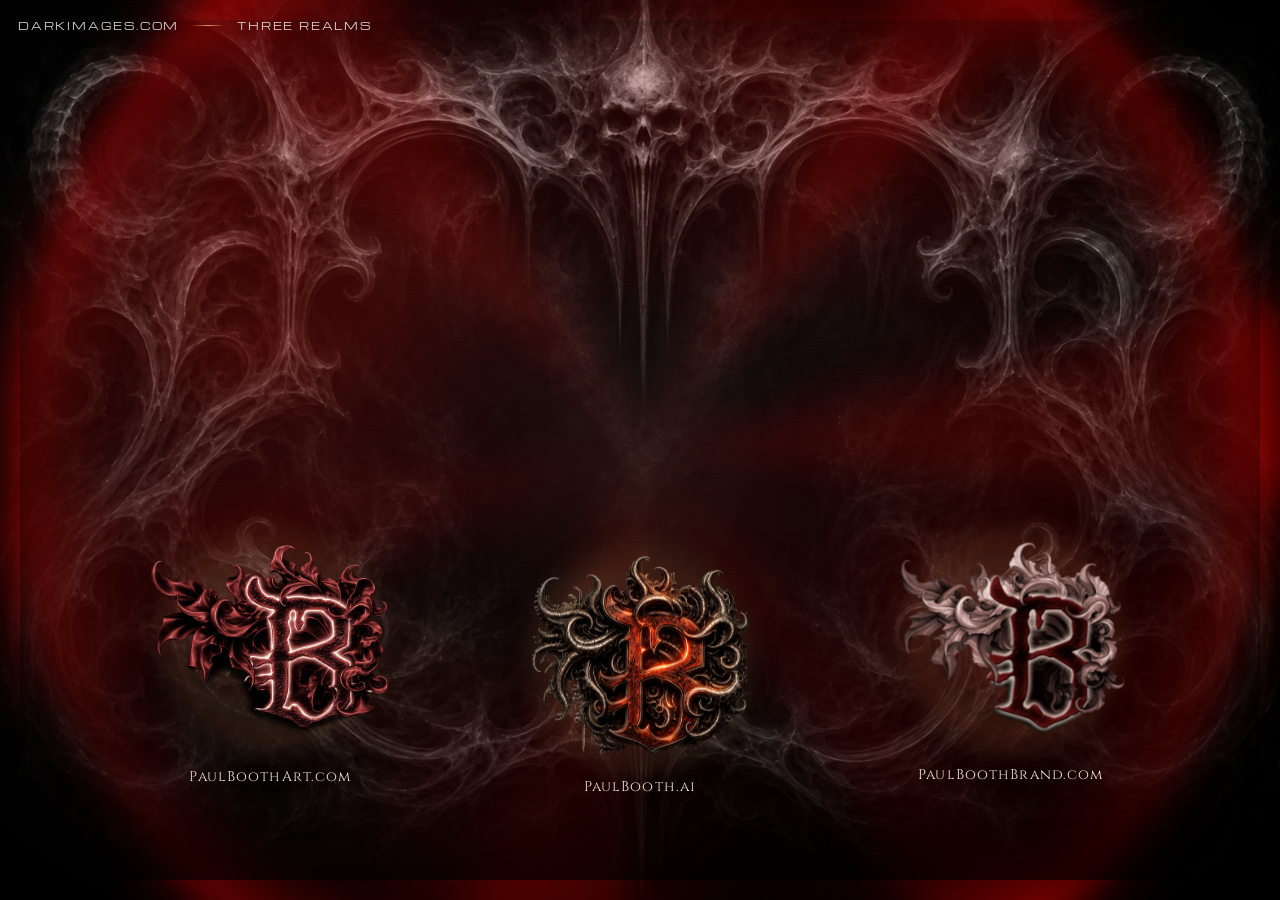
==== index.html @ 3b33ffca "Change random jump scare timing to 4-6 seconds" ====
<!doctype html>
<html lang="en">
<head>
  <meta charset="UTF-8" />
  <meta name="viewport" content="width=device-width, initial-scale=1.0" />
  <title>darkimages.com</title>
  <meta name="description" content="darkimages.com — a unified gateway to PaulBooth.ai, PaulBoothArt.com, and PaulBoothBrand.com." />
  <meta name="theme-color" content="#050505" />
  <link rel="icon" type="image/png" href="assets/darkimages-icon.png?v=20260807" />
  <link rel="shortcut icon" type="image/png" href="assets/darkimages-icon.png?v=20260807" />
  <link rel="apple-touch-icon" href="assets/darkimages-icon.png?v=20260807" />

  <link rel="preconnect" href="https://fonts.googleapis.com">
  <link rel="preconnect" href="https://fonts.gstatic.com" crossorigin>
  <link href="https://fonts.googleapis.com/css2?family=Cinzel:wght@500;600;700&family=Michroma&family=Oxanium:wght@300;400;500;600;700&display=swap" rel="stylesheet">
  <link rel="stylesheet" href="styles.css?v=MOBILE-HERO-TOP-FIX-V3-20260807" />
  <style>
    html, body { background: #000 !important; }
    .page-transition {
      position: fixed;
      inset: 0;
      z-index: 99999;
      background: #000;
      opacity: 1;
      pointer-events: none;
      transition: opacity .45s ease;
    }
    .page-transition.is-ready { opacity: 0; }
    .page-transition.is-leaving { opacity: 1; pointer-events: auto; }

    /* =========================================================
       DARKIMAGES — DELAYED WITCHES BACKGROUND REVEAL
       The existing witches artwork stays completely hidden for
       several seconds, then appears instantly and remains visible.
       Existing faceMorphFilter warping is preserved.
       ========================================================= */

    html:not(.witches-revealed) .hero-artwork-image {
      opacity: 0 !important;
      visibility: hidden !important;
      transition: none !important;
    }

    html.witches-revealed .hero-artwork-image {
      opacity: 1 !important;
      visibility: visible !important;
      transition: none !important;
    }

    @media (max-width: 900px) {
      html:not(.witches-revealed) .darkimages-site {
        background-image: none !important;
        background-color: #000 !important;
      }

      html.witches-revealed .darkimages-site {
        background-image: url('assets/witches-bg-mobile.png') !important;
        background-position: center top !important;
        background-size: 122% auto !important;
        background-repeat: no-repeat !important;
        background-attachment: scroll !important;
      }
    }

    @media (max-width: 560px) {
      html.witches-revealed .darkimages-site {
        background-position: center top !important;
        background-size: 132% auto !important;
      }
    }
  </style>
</head>
<body>
  <div class="page-transition" aria-hidden="true"></div>
  <svg class="morph-defs" width="0" height="0" aria-hidden="true" focusable="false">
    <filter id="faceMorphFilter" x="-8%" y="-8%" width="116%" height="116%">
      <feTurbulence id="faceMorphNoise" type="fractalNoise" baseFrequency="0.007 0.0105" numOctaves="3" seed="7" result="noise"/>
      <feDisplacementMap id="faceMorphDisplace" in="SourceGraphic" in2="noise" scale="20" xChannelSelector="R" yChannelSelector="B"/>
    </filter>
  </svg>
  <main class="darkimages-site" aria-label="darkimages.com unified gateway">
    <div class="site-badge" aria-hidden="true">
      <span>DARKIMAGES.COM</span>
      <i></i>
      <span>THREE REALMS</span>
    </div>

    <section class="hero-hub" aria-label="Three sites hub">
      <div class="hero-artwork" aria-hidden="true">
        <div class="background-sphere">
          <div class="background-sphere-depth"></div>
          <div class="background-sphere-rim"></div>
          <img src="assets/witches-bg.png" alt="" class="hero-artwork-image" />
          <div class="background-sphere-glass"></div>
        </div>
      </div>
      <div class="hero-vignette" aria-hidden="true"></div>
      <div class="hero-fog hero-fog-one" aria-hidden="true"></div>
      <div class="hero-fog hero-fog-two" aria-hidden="true"></div>
      <div class="hero-noise" aria-hidden="true"></div>

      <div class="portal-links" aria-label="Choose a destination">

        <a class="portal-link portal-link--art" href="https://paulboothart.com/" aria-label="Open PaulBoothArt.com">
          <div class="hero-logo-stage hero-logo-stage--sigil">
            <div class="hero-red-flicker" aria-hidden="true"></div>
            <div class="hero-logo-orbit hero-logo-orbit--far" aria-hidden="true"></div>
            <div class="hero-logo-orbit hero-logo-orbit--outer" aria-hidden="true"></div>
            <div class="hero-logo-orbit hero-logo-orbit--mid" aria-hidden="true"></div>
            <div class="hero-logo-orbit hero-logo-orbit--inner" aria-hidden="true"></div>
            <div class="hero-orbital-nodes hero-orbital-nodes--one" aria-hidden="true"><span></span><span></span><span></span><span></span></div>
            <div class="hero-orbital-nodes hero-orbital-nodes--two" aria-hidden="true"><span></span><span></span><span></span></div>
            <div class="hero-orbital-nodes hero-orbital-nodes--three" aria-hidden="true"><span></span><span></span><span></span><span></span><span></span></div>
            <div class="hero-logo-aura" aria-hidden="true"></div>
            <div class="hero-logo-plinth" aria-hidden="true"></div>
            <div class="hero-medallion" aria-label="Paul Booth Art emblem">
              <img class="hero-medallion-face" src="assets/paulboothart-logo-crimson-20260807.png" alt="PaulBoothArt.com official logo" />
            </div>
          </div>
          <span class="portal-caption">PaulBoothArt.com</span>
        </a>

        <a class="portal-link portal-link--ai" href="https://paulbooth.ai/" aria-label="Open PaulBooth.ai">
          <div class="hero-logo-stage hero-logo-stage--ai">
            <div class="hero-logo-glow" aria-hidden="true"></div>
            <div class="ai-sphere" aria-hidden="true">
              <div class="ai-logo-fill" aria-hidden="true"></div>
              <img class="official-logo" src="assets/paulbooth-ai-logo-swapped.png" alt="PaulBooth.ai official biomechanical logo" />
            </div>
          </div>
          <span class="portal-caption">PaulBooth.ai</span>
        </a>

        <a class="portal-link portal-link--brand" href="https://paulboothbrand.com/" aria-label="Open PaulBoothBrand.com">
          <div class="hero-crest" aria-label="PaulBoothBrand crest">
            <div class="hero-crest__flicker" aria-hidden="true"></div>
            <div class="hero-crest__aura" aria-hidden="true"></div>
            <div class="hero-crest__shadow" aria-hidden="true"></div>
            <div class="hero-crest__orbit hero-crest__orbit--far" aria-hidden="true"></div>
            <div class="hero-crest__orbit hero-crest__orbit--outer" aria-hidden="true"></div>
            <div class="hero-crest__orbit hero-crest__orbit--mid" aria-hidden="true"></div>
            <div class="hero-crest__orbit hero-crest__orbit--inner" aria-hidden="true"></div>
            <div class="hero-crest__nodes hero-crest__nodes--one" aria-hidden="true"><span></span><span></span><span></span><span></span></div>
            <div class="hero-crest__nodes hero-crest__nodes--two" aria-hidden="true"><span></span><span></span><span></span></div>
            <div class="hero-crest__nodes hero-crest__nodes--three" aria-hidden="true"><span></span><span></span><span></span><span></span><span></span></div>
            <div class="hero-crest__medallion">
              <img class="hero-crest__face" src="assets/pb-brand-monogram-cutout.png" alt="PaulBoothBrand.com emblem" />
            </div>
          </div>
          <span class="portal-caption">PaulBoothBrand.com</span>
        </a>
      </div>
    </section>
  </main>
  <script src="script.js?v=music-on-load-random-scream-4-6-20260807c"></script>

  <script id="witches-jumpscare">
    (() => {
      "use strict";

      const DELAY_MIN = 4000;
      const DELAY_MAX = 6000;
      const scream = new Audio("assets/audio/girl-scream.mp3?v=20260807c");
      scream.preload = "auto";
      scream.volume = 0.82;

      let audioUnlocked = false;
      let revealed = false;

      async function unlockScream() {
        if (audioUnlocked) return true;

        try {
          const originalVolume = scream.volume;
          scream.volume = 0;
          await scream.play();
          scream.pause();
          scream.currentTime = 0;
          scream.volume = originalVolume;
          audioUnlocked = true;
          return true;
        } catch {
          scream.volume = 0.82;
          return false;
        }
      }

      document.addEventListener("pointerdown", unlockScream, {
        once: true,
        passive: true
      });

      document.addEventListener("keydown", unlockScream, {
        once: true
      });

      async function revealWitches() {
        if (revealed) return;
        revealed = true;

        /* Instant reveal. No fade, zoom, overlay, or replacement image. */
        document.documentElement.classList.add("witches-revealed");

        try {
          scream.currentTime = 0;
          await scream.play();
          audioUnlocked = true;


        } catch {
          /* Browsers can block delayed audio until the visitor interacts. */
        }
      }

      window.addEventListener("load", () => {
        const delay = DELAY_MIN + Math.random() * (DELAY_MAX - DELAY_MIN);
        window.setTimeout(revealWitches, delay);
      }, { once: true });
    })();
  </script>
</body>
</html>
---- styles.css ----
:root {
  --bg: #040404;
  --ivory: #f2e7d7;
  --muted: rgba(240, 225, 208, 0.68);
  --red: #b82519;
  --red-bright: #ff7057;
  --gold: #c89a61;
  --line: rgba(228, 201, 171, 0.22);
}

* { box-sizing: border-box; }
html, body {
  margin: 0;
  min-height: 100%;
  background: #000;
  color: var(--ivory);
  font-family: "Oxanium", system-ui, sans-serif;
}

a { color: inherit; text-decoration: none; }

.darkimages-site {
  min-height: 100vh;
  display: grid;
  place-items: center;
  padding: 20px;
  position: relative;
  overflow: hidden;
  isolation: isolate;
  background-color: #000;
  background-image: url('assets/fixed-bg-blackwhite.png');
  background-position: center center;
  background-size: 100% 100%;
  background-repeat: no-repeat;
  background-attachment: fixed;
}
.darkimages-site::before {
  content: "";
  position: fixed;
  inset: 0;
  z-index: 0;
  background: rgba(78, 48, 22, .10);
  mix-blend-mode: color;
  pointer-events: none;
}
.darkimages-site::after {
  content: "";
  position: fixed;
  inset: 0;
  z-index: 1;
  background: radial-gradient(circle at 50% 50%, rgba(255,255,255,.01), rgba(0,0,0,0) 44%, rgba(0,0,0,.12) 82%, rgba(0,0,0,.25) 100%);
  pointer-events: none;
}

.site-badge {
  position: fixed;
  top: 18px;
  left: 18px;
  z-index: 40;
  display: flex;
  align-items: center;
  gap: 12px;
  color: rgba(255,255,255,.82);
  font-family: "Michroma", sans-serif;
  font-size: 10px;
  letter-spacing: .18em;
  text-transform: uppercase;
  pointer-events: none;
}
.site-badge i {
  width: 34px;
  height: 1px;
  background: linear-gradient(90deg, transparent, rgba(224, 174, 113, .92), transparent);
}

.hero-hub {
  position: relative;
  width: min(1500px, 100%);
  min-height: calc(100vh - 40px);
  display: grid;
  place-items: center;
  isolation: isolate;
  z-index: 2;
}

.hero-artwork,
.hero-vignette,
.hero-fog,
.hero-noise {
  position: absolute;
  inset: 0;
  pointer-events: none;
}

.hero-artwork {
  display: grid;
  place-items: center;
  z-index: 0;
  isolation: isolate;
}
.hero-artwork::before,
.hero-artwork::after {
  content: "";
  position: absolute;
  left: 50%;
  top: 50%;
  border-radius: 50%;
  pointer-events: none;
}
.hero-artwork::before {
  z-index: 0;
  width: min(98vw, 1260px);
  aspect-ratio: 1 / 1;
  transform: translate(-50%, -50%);
  background:
    radial-gradient(circle at 50% 50%, rgba(0,0,0,0) 53%, rgba(36, 0, 0, .16) 59%, rgba(128, 0, 0, .34) 67%, rgba(205, 14, 14, .56) 73%, rgba(90, 0, 0, .28) 81%, rgba(0,0,0,0) 92%),
    radial-gradient(ellipse at 21% 31%, rgba(255, 30, 30, .26), rgba(130, 6, 6, .16) 18%, rgba(0,0,0,0) 34%),
    radial-gradient(ellipse at 73% 24%, rgba(226, 18, 18, .16), rgba(94, 0, 0, .10) 16%, rgba(0,0,0,0) 32%),
    radial-gradient(ellipse at 82% 67%, rgba(238, 26, 26, .22), rgba(122, 6, 6, .14) 16%, rgba(0,0,0,0) 34%),
    radial-gradient(ellipse at 34% 77%, rgba(200, 10, 10, .16), rgba(76, 0, 0, .10) 14%, rgba(0,0,0,0) 30%),
    radial-gradient(ellipse at 58% 17%, rgba(255, 44, 44, .14), rgba(0,0,0,0) 22%),
    radial-gradient(ellipse at 14% 58%, rgba(152, 8, 8, .14), rgba(0,0,0,0) 24%);
  filter: blur(16px) saturate(1.26) contrast(1.34);
  opacity: .95;
  mix-blend-mode: screen;
  animation: bloodGlowFlicker 4.2s ease-in-out infinite, bloodGlowBreathe 8.6s ease-in-out infinite;
}
.hero-artwork::after {
  z-index: 0;
  width: min(104vw, 1360px);
  aspect-ratio: 1 / 1;
  transform: translate(-50%, -50%);
  background:
    conic-gradient(from 11deg,
      rgba(0,0,0,0) 0deg 19deg,
      rgba(142, 6, 6, .34) 19deg 31deg,
      rgba(52, 0, 0, .08) 31deg 39deg,
      rgba(0,0,0,0) 39deg 66deg,
      rgba(214, 20, 20, .22) 66deg 83deg,
      rgba(0,0,0,0) 83deg 126deg,
      rgba(124, 6, 6, .30) 126deg 138deg,
      rgba(0,0,0,0) 138deg 171deg,
      rgba(182, 12, 12, .18) 171deg 190deg,
      rgba(0,0,0,0) 190deg 236deg,
      rgba(108, 4, 4, .30) 236deg 254deg,
      rgba(0,0,0,0) 254deg 302deg,
      rgba(168, 10, 10, .20) 302deg 320deg,
      rgba(0,0,0,0) 320deg 360deg),
    radial-gradient(ellipse at 22% 43%, rgba(170, 10, 10, .18), rgba(0,0,0,0) 22%),
    radial-gradient(ellipse at 72% 58%, rgba(120, 4, 4, .18), rgba(0,0,0,0) 20%),
    radial-gradient(ellipse at 44% 82%, rgba(164, 12, 12, .16), rgba(0,0,0,0) 18%),
    radial-gradient(circle at 50% 50%, rgba(0,0,0,0) 56%, rgba(116, 8, 8, .20) 68%, rgba(38, 0, 0, .08) 76%, rgba(0,0,0,0) 88%);
  filter: blur(20px) contrast(1.56) saturate(1.3);
  opacity: .82;
  mix-blend-mode: screen;
  animation: bloodSmokeSwirl 10.5s linear infinite, bloodSmokeFlicker 4.8s ease-in-out infinite;
}
.background-sphere {
  position: relative;
  z-index: 1;
  width: min(86vw, 1080px);
  aspect-ratio: 1 / 1;
  border-radius: 50%;
  overflow: hidden;
  transform-style: preserve-3d;
  filter: drop-shadow(0 44px 96px rgba(0,0,0,.72));
  animation: sphereDriftLarge 14s ease-in-out infinite;
}
.background-sphere::before {
  content: "";
  position: absolute;
  inset: 0;
  z-index: 3;
  border-radius: 50%;
  pointer-events: none;
  background:
    radial-gradient(ellipse at 17% 31%, rgba(255, 232, 198, .18) 0%, rgba(255, 232, 198, .08) 10%, rgba(255,255,255,0) 18%),
    radial-gradient(ellipse at 25% 44%, rgba(0,0,0,.18) 0%, rgba(0,0,0,.10) 14%, rgba(0,0,0,0) 22%),
    radial-gradient(ellipse at 19% 55%, rgba(0,0,0,.16) 0%, rgba(0,0,0,.08) 12%, rgba(0,0,0,0) 20%),
    radial-gradient(ellipse at 47% 33%, rgba(255, 235, 204, .22) 0%, rgba(255, 235, 204, .10) 11%, rgba(255,255,255,0) 20%),
    radial-gradient(ellipse at 53% 33%, rgba(255, 235, 204, .22) 0%, rgba(255, 235, 204, .10) 11%, rgba(255,255,255,0) 20%),
    radial-gradient(ellipse at 50% 46%, rgba(0,0,0,.22) 0%, rgba(0,0,0,.12) 14%, rgba(0,0,0,0) 24%),
    radial-gradient(ellipse at 50% 59%, rgba(0,0,0,.18) 0%, rgba(0,0,0,.09) 12%, rgba(0,0,0,0) 21%),
    radial-gradient(ellipse at 75% 31%, rgba(255, 232, 198, .18) 0%, rgba(255, 232, 198, .08) 10%, rgba(255,255,255,0) 18%),
    radial-gradient(ellipse at 83% 44%, rgba(0,0,0,.18) 0%, rgba(0,0,0,.10) 14%, rgba(0,0,0,0) 22%),
    radial-gradient(ellipse at 79% 55%, rgba(0,0,0,.16) 0%, rgba(0,0,0,.08) 12%, rgba(0,0,0,0) 20%),
    radial-gradient(ellipse at 50% 21%, rgba(255,255,255,.10) 0%, rgba(255,255,255,0) 30%);
  mix-blend-mode: overlay;
  opacity: .92;
  filter: blur(8px) contrast(1.12);
}
.background-sphere::after {
  content: "";
  position: absolute;
  inset: 0;
  z-index: 2;
  border-radius: 50%;
  background:
    radial-gradient(ellipse at 24% 9%, rgba(0,0,0,.70) 0%, rgba(0,0,0,.44) 10%, rgba(0,0,0,.12) 20%, rgba(0,0,0,0) 28%),
    radial-gradient(ellipse at 50% 7%, rgba(0,0,0,.76) 0%, rgba(0,0,0,.48) 11%, rgba(0,0,0,.14) 21%, rgba(0,0,0,0) 29%),
    radial-gradient(ellipse at 76% 9%, rgba(0,0,0,.70) 0%, rgba(0,0,0,.44) 10%, rgba(0,0,0,.12) 20%, rgba(0,0,0,0) 28%),
    linear-gradient(to bottom, rgba(0,0,0,.18) 0%, rgba(0,0,0,.06) 9%, rgba(0,0,0,0) 19%);
  mix-blend-mode: multiply;
  pointer-events: none;
}
.background-sphere-depth,
.background-sphere-rim,
.background-sphere-glass,
.hero-artwork-image {
  position: absolute;
  inset: 0;
  width: 100%;
  height: 100%;
  border-radius: 50%;
}
.background-sphere-depth {
  z-index: 0;
  transform: translate3d(0, 26px, -110px) scale(1.03);
  background: radial-gradient(circle at 50% 42%, #1d1c1b 0 56%, #0f0f0f 68%, #050505 82%, #010101 100%);
  box-shadow: 0 68px 54px rgba(0,0,0,.9), 0 110px 140px rgba(0,0,0,.78), 0 0 40px rgba(0,0,0,.26);
}
.background-sphere-rim {
  z-index: 1;
  inset: -2.8%;
  width: 105.6%;
  height: 105.6%;
  transform: translateZ(-18px);
  background: radial-gradient(circle at 50% 46%, rgba(229,220,205,.16), rgba(80,72,67,.12) 54%, rgba(18,16,15,.9) 76%, rgba(5,5,5,.99) 100%);
  border: 2px solid rgba(213, 198, 184, .34);
  box-shadow: 0 0 0 1px rgba(255,255,255,.04) inset, 0 24px 52px rgba(0,0,0,.58), inset 0 -12px 24px rgba(0,0,0,.34);
}
.hero-artwork-image {
  z-index: 2;
  object-fit: cover;
  object-position: center 52%;
  transform: translateZ(14px) scale(.972);
  filter: url(#faceMorphFilter) saturate(.94) contrast(1.18) brightness(1.06);
  will-change: transform, filter;
}
.background-sphere-glass {
  z-index: 5;
  transform: translateZ(28px);
  background:
    radial-gradient(circle at 26% 20%, rgba(255,255,255,.68), rgba(255,255,255,.28) 10%, rgba(255,255,255,0) 20%),
    radial-gradient(ellipse at 34% 14%, rgba(255,255,255,.22), rgba(255,255,255,0) 24%),
    radial-gradient(circle at 73% 70%, rgba(255,255,255,.12), rgba(255,255,255,0) 24%),
    radial-gradient(ellipse at 50% 12%, rgba(255,255,255,.16), rgba(255,255,255,0) 36%),
    linear-gradient(135deg, rgba(255,255,255,.24), rgba(255,255,255,0) 26% 54%, rgba(255,255,255,.26) 76%, rgba(255,255,255,0));
  border: 1px solid rgba(255,255,255,.18);
  box-shadow: inset 0 1px rgba(255,255,255,.24), inset 0 -18px 34px rgba(0,0,0,.3), inset 12px -18px 28px rgba(0,0,0,.12), 0 0 34px rgba(255,255,255,.08);
}

.hero-vignette {
  z-index: 1;
  background:
    radial-gradient(circle at 50% 45%, rgba(255,255,255,.02), rgba(255,255,255,0) 22%),
    radial-gradient(circle at 50% 60%, rgba(148, 31, 19, .18), rgba(0,0,0,0) 22%),
    linear-gradient(180deg, rgba(0,0,0,.15), rgba(0,0,0,.35) 65%, rgba(0,0,0,.66));
}

.hero-fog {
  z-index: 2;
  background: radial-gradient(circle at center, rgba(255,255,255,.08), rgba(255,255,255,0) 60%);
  filter: blur(42px);
  mix-blend-mode: screen;
  opacity: .35;
}
.hero-fog-one { transform: translate(-22vw, -8vh) scale(1.25); animation: fogMoveA 18s ease-in-out infinite alternate; }
.hero-fog-two { transform: translate(20vw, -12vh) scale(1); animation: fogMoveB 26s ease-in-out infinite alternate; opacity: .22; }
.hero-noise {
  z-index: 3;
  opacity: .13;
  background-image:
    linear-gradient(rgba(255,255,255,.03) 1px, transparent 1px),
    linear-gradient(90deg, rgba(255,255,255,.015) 1px, transparent 1px);
  background-size: 4px 4px;
  mix-blend-mode: soft-light;
}

.portal-links {
  position: absolute;
  inset: 0;
  z-index: 10;
  width: 100%;
  height: 100%;
}

.portal-link {
  position: absolute;
  display: flex;
  flex-direction: column;
  align-items: center;
  gap: 8px;
  transition: transform .3s ease, filter .3s ease;
  filter: drop-shadow(0 22px 40px rgba(0,0,0,.5));
}
.portal-link:hover,
.portal-link:focus-visible {
  transform: translateY(-10px) scale(1.02);
  outline: none;
}
.portal-link::before {
  content: "";
  position: absolute;
  left: 50%;
  top: 46%;
  width: clamp(185px, 16.5vw, 292px);
  aspect-ratio: 1 / 1;
  border-radius: 50%;
  transform: translate(-50%, -50%) scale(.94);
  background:
    radial-gradient(circle, rgba(255, 232, 186, .14) 0%, rgba(255, 214, 146, .12) 34%, rgba(0,0,0,0) 52%),
    radial-gradient(circle, rgba(0,0,0,0) 56%, rgba(255, 219, 150, .44) 67%, rgba(225, 151, 60, .34) 73%, rgba(154, 84, 24, .18) 80%, rgba(0,0,0,0) 90%),
    radial-gradient(circle at 32% 28%, rgba(255, 245, 215, .18), rgba(0,0,0,0) 26%),
    radial-gradient(circle at 68% 72%, rgba(255, 198, 112, .10), rgba(0,0,0,0) 22%);
  filter: blur(20px);
  opacity: .76;
  pointer-events: none;
  z-index: 0;
  animation: amberSphereGlow 5.8s ease-in-out infinite;
}
.portal-link:nth-child(2)::before { animation-delay: -1.9s; }
.portal-link:nth-child(3)::before { animation-delay: -3.6s; }
.portal-link > * { position: relative; z-index: 1; }
.portal-link--art { left: 10.5%; top: 58%; }
.portal-link--ai { left: 50%; top: 61%; transform: translateX(-50%); }
.portal-link--ai:hover, .portal-link--ai:focus-visible { transform: translateX(-50%) translateY(-10px) scale(1.02); }
.portal-link--brand { right: 10.5%; top: 58%; }

.portal-caption {
  color: #efe1cf;
  font-family: "Cinzel", Georgia, serif;
  font-size: clamp(14px, 1.1vw, 18px);
  letter-spacing: .08em;
  text-shadow: 0 2px 12px rgba(0,0,0,.6);
}

/* ======================= AI HERO LOGO ======================= */
.hero-logo-stage--ai {
  position: relative;
  width: clamp(215px, 17.5vw, 290px);
  aspect-ratio: 1 / 1;
  display: grid;
  place-items: center;
  isolation: isolate;
  animation: aiStageFloat 6.4s ease-in-out infinite;
}
.hero-logo-stage--ai .hero-logo-glow {
  position: absolute;
  inset: 18%;
  border-radius: 50%;
  background: radial-gradient(circle, rgba(255,255,255,.62), rgba(255,188,164,.42) 20%, rgba(230,64,44,.42) 40%, rgba(120,18,14,.18) 62%, rgba(0,0,0,0) 80%);
  filter: blur(22px);
  animation: aiGlowPulse 4s ease-in-out infinite;
}
.hero-orb-cluster {
  position: absolute;
  inset: 2%;
  animation: orbitSpin 26s linear infinite;
}
.hero-orb {
  position: absolute;
  width: 11px; height: 11px;
  border-radius: 50%;
  background: radial-gradient(circle at 35% 35%, rgba(255,243,238,.98), rgba(241,86,64,.9) 35%, rgba(116,15,12,.98) 72%, rgba(25,5,5,1));
  box-shadow: 0 0 14px rgba(255,86,66,.55), 0 0 24px rgba(110,14,12,.25);
}
.official-logo {
  position: relative;
  z-index: 2;
  display: block;
  width: 88%;
  max-width: 290px;
  object-fit: contain;
  filter: drop-shadow(0 14px 18px rgba(0,0,0,.7)) drop-shadow(0 0 14px rgba(169, 28, 20, .26));
}
.hero-logo-stage--ai .hero-logo-sweep {
  position: absolute;
  inset: 0;
  border-radius: 50%;
  background: linear-gradient(115deg, transparent 18%, rgba(255,255,255,.12) 42%, transparent 58%);
  transform: translateX(-140%);
  animation: sweepMove 4.5s ease-in-out infinite;
  mix-blend-mode: screen;
}
.orb-one{top:5%;left:49%}.orb-two{top:12%;right:18%}.orb-three{top:23%;right:8%}.orb-four{top:39%;right:4%}.orb-five{bottom:31%;right:8%}
.orb-six{bottom:16%;right:18%}.orb-seven{bottom:5%;left:49%}.orb-eight{bottom:16%;left:18%}.orb-nine{bottom:31%;left:8%}.orb-ten{top:39%;left:4%}
.orb-eleven{top:23%;left:8%}.orb-twelve{top:12%;left:18%}.orb-thirteen{top:10%;left:32%}.orb-fourteen{top:18%;right:31%}.orb-fifteen{top:50%;right:0%}
.orb-sixteen{bottom:18%;right:30%}.orb-seventeen{bottom:10%;left:31%}.orb-eighteen{top:50%;left:0%}.orb-nineteen{top:72%;left:21%}.orb-twenty{top:72%;right:21%}

/* ======================= ART HERO LOGO ======================= */
.hero-logo-stage--sigil {
  position: relative;
  width: clamp(225px, 18.8vw, 315px);
  aspect-ratio: 1 / 1;
  display: grid;
  place-items: center;
  transform-style: preserve-3d;
  animation: medallionFloat 8.5s ease-in-out infinite;
}
.hero-red-flicker,
.hero-logo-aura,
.hero-logo-plinth,
.hero-logo-orbit,
.hero-orbital-nodes,
.hero-medallion,
.hero-logo-stage--sigil .hero-logo-sweep { position: absolute; }
.hero-red-flicker {
  inset: -8%;
  border-radius: 50%;
  background:
    radial-gradient(circle at 50% 50%, rgba(130,18,14,.44), rgba(84,11,10,.14) 32%, rgba(0,0,0,0) 65%),
    radial-gradient(circle at 40% 38%, rgba(255,88,60,.18), rgba(255,88,60,0) 24%),
    radial-gradient(circle at 62% 60%, rgba(255,88,60,.12), rgba(255,88,60,0) 20%);
  filter: blur(26px);
  animation: redFlickerCore 4s steps(10,end) infinite;
}
.hero-logo-aura {
  width: 76%; height: 76%;
  border-radius: 50%;
  background: radial-gradient(circle, rgba(236,229,214,.08), rgba(236,229,214,.02) 48%, rgba(0,0,0,0) 72%), radial-gradient(circle, rgba(128,16,12,.18), rgba(0,0,0,0) 66%);
  filter: blur(16px);
  animation: auraPulse 4.8s ease-in-out infinite;
}
.hero-logo-plinth {
  left: 50%; bottom: 10%;
  width: 58%; height: 10%;
  transform: translateX(-50%) rotateX(72deg);
  border-radius: 50%;
  background: radial-gradient(ellipse, rgba(0,0,0,.95), rgba(0,0,0,.58) 42%, rgba(0,0,0,.16) 68%, transparent 80%);
  filter: blur(10px);
}
.hero-logo-orbit {
  border-radius: 50%;
  pointer-events: none;
  box-shadow: 0 0 18px rgba(0,0,0,.24), inset 0 0 8px rgba(255,255,255,.02);
}
.hero-logo-orbit--far { inset: -1%; border: 1px solid rgba(188,68,50,.2); animation: orbitFarSpin 40s linear infinite; }
.hero-logo-orbit--outer { inset: 4%; border: 1px solid rgba(232,225,211,.18); animation: orbitOuterSpin 32s linear infinite; }
.hero-logo-orbit--outer::before { content:""; position:absolute; inset:-1px; border-radius:50%; border:1px dashed rgba(232,225,211,.1); }
.hero-logo-orbit--mid { inset: 10%; border: 1px solid rgba(206,84,62,.24); animation: orbitMidSpin 28s linear infinite reverse; }
.hero-logo-orbit--inner { inset: 18%; border: 1px solid rgba(232,225,211,.12); animation: orbitInnerSpin 22s linear infinite reverse; }
.hero-logo-orbit--far::before,
.hero-logo-orbit--far::after,
.hero-logo-orbit--mid::before,
.hero-logo-orbit--mid::after,
.hero-logo-orbit--inner::before,
.hero-logo-orbit--inner::after,
.hero-crest__orbit--far::before,
.hero-crest__orbit--far::after,
.hero-crest__orbit--mid::before,
.hero-crest__orbit--mid::after,
.hero-crest__orbit--inner::before,
.hero-crest__orbit--inner::after {
  content:"";
  position:absolute;
  border-radius:50%;
  background: radial-gradient(circle at 35% 35%, rgba(255,238,225,.96), rgba(205,52,35,.92) 32%, rgba(83,12,10,.96) 72%, rgba(26,5,5,.98));
  box-shadow: 0 0 15px rgba(255,86,58,.44), 0 0 28px rgba(120,17,14,.2);
}
.hero-logo-orbit--far::before { width:14px; height:14px; top:8%; left:17%; }
.hero-logo-orbit--far::after { width:10px; height:10px; bottom:14%; right:11%; }
.hero-logo-orbit--mid::before { width:12px; height:12px; top:12%; right:16%; }
.hero-logo-orbit--mid::after { width:9px; height:9px; bottom:18%; left:10%; }
.hero-logo-orbit--inner::before { width:10px; height:10px; top:-5px; left:calc(50% - 5px); }
.hero-logo-orbit--inner::after { width:10px; height:10px; bottom:-5px; left:calc(50% - 5px); }
.hero-orbital-nodes { inset: 0; animation: nodesSpinOne 18s linear infinite; }
.hero-orbital-nodes span,
.hero-crest__nodes span {
  position: absolute;
  width: 12px; height: 12px;
  border-radius: 50%;
  background: radial-gradient(circle at 35% 35%, rgba(255,247,236,.96), rgba(255,126,90,.92) 26%, rgba(184,31,22,.96) 56%, rgba(65,8,7,.98) 100%);
  box-shadow: 0 0 14px rgba(255,98,68,.42), 0 0 26px rgba(120,17,15,.20), inset 0 0 4px rgba(255,255,255,.26);
}
.hero-orbital-nodes--one span:nth-child(1){top:8%;left:49%}.hero-orbital-nodes--one span:nth-child(2){top:49%;right:8%;width:11px;height:11px}.hero-orbital-nodes--one span:nth-child(3){bottom:10%;left:48%}.hero-orbital-nodes--one span:nth-child(4){top:47%;left:8%;width:10px;height:10px}
.hero-orbital-nodes--two{inset:10%;animation:nodesSpinTwo 24s linear infinite reverse}.hero-orbital-nodes--two span:nth-child(1){top:10%;left:25%;width:10px;height:10px}.hero-orbital-nodes--two span:nth-child(2){top:28%;right:8%;width:8px;height:8px}.hero-orbital-nodes--two span:nth-child(3){bottom:12%;left:18%;width:9px;height:9px}
.hero-orbital-nodes--three{inset:-4%;animation:nodesSpinThree 34s linear infinite}.hero-orbital-nodes--three span:nth-child(1){top:16%;left:10%;width:6px;height:6px}.hero-orbital-nodes--three span:nth-child(2){top:20%;right:12%;width:7px;height:7px}.hero-orbital-nodes--three span:nth-child(3){bottom:14%;right:18%;width:6px;height:6px}.hero-orbital-nodes--three span:nth-child(4){bottom:20%;left:12%;width:7px;height:7px}.hero-orbital-nodes--three span:nth-child(5){top:50%;left:50%;width:5px;height:5px;transform:translate(-50%,-50%)}
.hero-medallion {
  position: relative;
  z-index: 3;
  width: 72%;
  aspect-ratio: 1;
  transform-style: preserve-3d;
}
.hero-medallion-depth,
.hero-medallion-rim,
.hero-medallion-face,
.hero-medallion-glass,
.hero-crest__depth,
.hero-crest__rim,
.hero-crest__face,
.hero-crest__glass {
  position:absolute; inset:0; width:100%; height:100%; border-radius:50%;
}
.hero-medallion-depth,
.hero-crest__depth {
  z-index:0;
  transform: translate3d(0, 18px, -70px) scale(1.035);
  background: radial-gradient(circle at 50% 42%, #2a2825 0 58%, #12110f 67%, #070706 78%, #020202 100%);
  box-shadow: 0 54px 44px rgba(0,0,0,.88), 0 92px 90px rgba(0,0,0,.72), 0 0 28px rgba(0,0,0,.24);
}
.hero-medallion-rim,
.hero-crest__rim {
  z-index:1; inset:-4%; width:108%; height:108%; transform: translateZ(-12px);
  background: radial-gradient(circle at 50% 48%, rgba(229,220,205,.24), rgba(76,66,60,.14) 54%, rgba(23,20,19,.88) 74%, rgba(6,6,6,.98) 100%);
  border: 2px solid rgba(211,193,175,.38);
  box-shadow: 0 0 0 1px rgba(255,255,255,.06) inset, 0 16px 34px rgba(0,0,0,.58), inset 0 -10px 18px rgba(0,0,0,.3);
}
.hero-medallion-face,
.hero-crest__face {
  z-index:2;
  object-fit: contain;
  transform: translateZ(22px);
  filter: drop-shadow(0 12px 16px rgba(0,0,0,.48));
}
.hero-medallion-glass,
.hero-crest__glass {
  z-index:3; transform: translateZ(34px);
  background:
    radial-gradient(circle at 32% 24%, rgba(255,255,255,.24), rgba(255,255,255,0) 22%),
    linear-gradient(130deg, rgba(255,255,255,.12), rgba(255,255,255,0) 30% 58%, rgba(255,255,255,.14) 78%, rgba(255,255,255,0));
  border: 1px solid rgba(255,255,255,.1);
  box-shadow: inset 0 1px rgba(255,255,255,.12), inset 0 -12px 22px rgba(0,0,0,.32), inset 8px -10px 18px rgba(0,0,0,.12);
}
.hero-logo-stage--sigil .hero-logo-sweep {
  inset:0; border-radius:50%; background:linear-gradient(115deg, transparent 14%, rgba(255,255,255,.12) 40%, transparent 56%); mix-blend-mode:screen; transform:translateX(-140%); animation:sweepMove 4.8s ease-in-out infinite;
}

/* ======================= BRAND HERO CREST ======================= */
.hero-crest {
  position: relative;
  width: clamp(225px, 18.6vw, 312px);
  aspect-ratio: 1;
  display: grid;
  place-items: center;
  transform-style: preserve-3d;
  perspective: 1600px;
  isolation: isolate;
  animation: medallionFloat 8.2s ease-in-out infinite;
}
.hero-crest__flicker {
  position:absolute; inset:-10%; border-radius:50%; z-index:0;
  background:
    radial-gradient(circle at 50% 50%, rgba(120,18,14,.44), rgba(88,12,10,.18) 24%, rgba(48,7,6,.08) 48%, transparent 68%),
    radial-gradient(circle at 42% 38%, rgba(255,92,64,.18) 0, transparent 28%),
    radial-gradient(circle at 64% 60%, rgba(255,96,70,.10) 0, transparent 20%);
  filter: blur(34px);
  mix-blend-mode: screen;
  animation: redFlickerCore 3.8s steps(10, end) infinite, redFlickerDrift 12s ease-in-out infinite;
}
.hero-crest__aura {
  position:absolute; width:76%; height:76%; border-radius:50%; z-index:0;
  background: radial-gradient(circle at 50% 50%, rgba(232,225,211,.10), rgba(232,225,211,.03) 48%, transparent 72%), radial-gradient(circle at 50% 50%, rgba(128,16,12,.18), transparent 66%);
  filter: blur(22px);
  animation: auraPulse 4.8s ease-in-out infinite;
}
.hero-crest__shadow {
  position:absolute; left:50%; bottom:9%; width:56%; height:13%; z-index:0; border-radius:50%; transform:translateX(-50%) rotateX(72deg); background:radial-gradient(ellipse, rgba(0,0,0,.96), rgba(0,0,0,.62) 42%, rgba(0,0,0,.18) 68%, transparent 80%); filter: blur(10px);
}
.hero-crest__orbit { position:absolute; border-radius:50%; pointer-events:none; z-index:1; box-shadow:0 0 18px rgba(0,0,0,.26), inset 0 0 10px rgba(255,255,255,.02); }
.hero-crest__orbit--far { inset:-1%; border:1px solid rgba(188,68,50,.20); animation:orbitFarSpin 44s linear infinite; }
.hero-crest__orbit--far::before { width:14px; height:14px; top:8%; left:17%; }
.hero-crest__orbit--far::after { width:10px; height:10px; bottom:14%; right:11%; }
.hero-crest__orbit--outer { inset:4%; border:1px solid rgba(232,225,211,.18); box-shadow:0 0 0 1px rgba(255,255,255,.03) inset, 0 0 24px rgba(0,0,0,.26); animation:orbitOuterSpin 34s linear infinite; }
.hero-crest__orbit--outer::before { content:""; position:absolute; inset:-1px; border-radius:50%; border:1px dashed rgba(232,225,211,.10); }
.hero-crest__orbit--mid { inset:10%; border:1px solid rgba(206,84,62,.24); animation:orbitMidSpin 28s linear infinite reverse; }
.hero-crest__orbit--mid::before { width:12px; height:12px; top:12%; right:16%; }
.hero-crest__orbit--mid::after { width:9px; height:9px; bottom:18%; left:10%; }
.hero-crest__orbit--inner { inset:18%; border:1px solid rgba(232,225,211,.12); animation:orbitInnerSpin 22s linear infinite reverse; }
.hero-crest__orbit--inner::before { width:10px; height:10px; top:-5px; left:calc(50% - 5px); }
.hero-crest__orbit--inner::after { width:10px; height:10px; bottom:-5px; left:calc(50% - 5px); }
.hero-crest__nodes { position:absolute; inset:0; z-index:1; }
.hero-crest__nodes--one { animation:nodesSpinOne 18s linear infinite; }
.hero-crest__nodes--one span:nth-child(1) { top: 8%; left: 49%; width: 13px; height: 13px; }
.hero-crest__nodes--one span:nth-child(2) { top: 49%; right: 8%; width: 11px; height: 11px; }
.hero-crest__nodes--one span:nth-child(3) { bottom: 10%; left: 48%; width: 12px; height: 12px; }
.hero-crest__nodes--one span:nth-child(4) { top: 47%; left: 8%; width: 10px; height: 10px; }
.hero-crest__nodes--two { inset:10%; animation:nodesSpinTwo 24s linear infinite reverse; }
.hero-crest__nodes--two span:nth-child(1) { top: 10%; left: 25%; width: 10px; height: 10px; }
.hero-crest__nodes--two span:nth-child(2) { top: 28%; right: 8%; width: 8px; height: 8px; }
.hero-crest__nodes--two span:nth-child(3) { bottom: 12%; left: 18%; width: 9px; height: 9px; }
.hero-crest__nodes--three { inset:-4%; animation:nodesSpinThree 34s linear infinite; }
.hero-crest__nodes--three span:nth-child(1) { top: 16%; left: 10%; width: 6px; height: 6px; }
.hero-crest__nodes--three span:nth-child(2) { top: 20%; right: 12%; width: 7px; height: 7px; }
.hero-crest__nodes--three span:nth-child(3) { bottom: 14%; right: 18%; width: 6px; height: 6px; }
.hero-crest__nodes--three span:nth-child(4) { bottom: 20%; left: 12%; width: 7px; height: 7px; }
.hero-crest__nodes--three span:nth-child(5) { top: 50%; left: 50%; width: 5px; height: 5px; transform: translate(-50%, -50%); }
.hero-crest__medallion { position:relative; z-index:3; width:72%; aspect-ratio:1; transform-style:preserve-3d; }

/* ======================= KEYFRAMES ======================= */
@keyframes aiStageFloat { 0%,100%{transform:translateY(0)} 50%{transform:translateY(-10px)} }
@keyframes aiGlowPulse { 0%,100%{opacity:.68;transform:scale(.96)} 50%{opacity:1;transform:scale(1.06)} }
@keyframes orbitSpin { from{transform:rotate(0)} to{transform:rotate(360deg)} }
@keyframes sweepMove { 0%, 18% { transform: translateX(-140%); opacity: 0; } 30%, 62% { opacity: .95; } 78%, 100% { transform: translateX(140%); opacity: 0; } }
@keyframes redFlickerCore { 0%,100%{opacity:.56} 20%{opacity:.78} 40%{opacity:.44} 60%{opacity:.82} 80%{opacity:.6} }
@keyframes redFlickerDrift { 0%{transform:translate(0,0) scale(1)} 50%{transform:translate(2px,-4px) scale(1.03)} 100%{transform:translate(-2px,2px) scale(1)} }
@keyframes auraPulse { 0%,100%{opacity:.7;transform:scale(.98)} 50%{opacity:1;transform:scale(1.04)} }
@keyframes orbitFarSpin { from{transform:rotate(0)} to{transform:rotate(360deg)} }
@keyframes orbitOuterSpin { from{transform:rotate(0)} to{transform:rotate(-360deg)} }
@keyframes orbitMidSpin { from{transform:rotate(0)} to{transform:rotate(360deg)} }
@keyframes orbitInnerSpin { from{transform:rotate(0)} to{transform:rotate(-360deg)} }
@keyframes nodesSpinOne { from{transform:rotate(0)} to{transform:rotate(360deg)} }
@keyframes nodesSpinTwo { from{transform:rotate(0)} to{transform:rotate(-360deg)} }
@keyframes nodesSpinThree { from{transform:rotate(0)} to{transform:rotate(360deg)} }
@keyframes medallionFloat { 0%,100%{transform:translateY(0)} 50%{transform:translateY(-12px)} }
@keyframes fogMoveA { from{transform:translate(-22vw,-8vh) scale(1.25)} to{transform:translate(-10vw,-2vh) scale(1.34)} }
@keyframes fogMoveB { from{transform:translate(20vw,-12vh) scale(1)} to{transform:translate(8vw,-6vh) scale(1.18)} }

@keyframes sphereDriftLarge {
  0%, 100% { transform: translateY(0); }
  50% { transform: translateY(-12px); }
}


@keyframes bloodGlowFlicker {
  0%, 100% { opacity: .9; filter: blur(18px) saturate(1.18) contrast(1.24); }
  12% { opacity: 1; }
  26% { opacity: .74; filter: blur(20px) saturate(1.28) contrast(1.34); }
  40% { opacity: .98; }
  53% { opacity: .8; }
  69% { opacity: 1; filter: blur(16px) saturate(1.24) contrast(1.38); }
  84% { opacity: .76; }
}
@keyframes bloodGlowBreathe {
  0%, 100% { transform: translate(-50%, -50%) scale(1) translateX(0) translateY(0); }
  22% { transform: translate(-49.4%, -50.5%) scale(1.018) translateX(-6px) translateY(3px); }
  47% { transform: translate(-50.8%, -49.2%) scale(1.04) translateX(5px) translateY(-4px); }
  73% { transform: translate(-49.8%, -50.9%) scale(1.022) translateX(-4px) translateY(-3px); }
}
@keyframes bloodSmokeSwirl {
  0% { transform: translate(-50%, -50%) rotate(0deg) scale(1) skewX(0deg) skewY(0deg); }
  18% { transform: translate(-48.9%, -50.8%) rotate(58deg) scale(1.03) skewX(4deg) skewY(-1deg); }
  37% { transform: translate(-50.7%, -49.1%) rotate(137deg) scale(1.07) skewX(-3deg) skewY(2deg); }
  61% { transform: translate(-49.3%, -50.4%) rotate(221deg) scale(1.02) skewX(5deg) skewY(-2deg); }
  84% { transform: translate(-51.1%, -49.5%) rotate(309deg) scale(1.06) skewX(-4deg) skewY(2deg); }
  100% { transform: translate(-50%, -50%) rotate(360deg) scale(1) skewX(0deg) skewY(0deg); }
}
@keyframes bloodSmokeFlicker {
  0%, 100% { opacity: .72; filter: blur(20px) contrast(1.46) saturate(1.22); }
  14% { opacity: .88; }
  29% { opacity: .62; filter: blur(24px) contrast(1.62) saturate(1.34); }
  43% { opacity: .9; }
  57% { opacity: .7; filter: blur(18px) contrast(1.48) saturate(1.28); }
  74% { opacity: .84; }
  89% { opacity: .66; filter: blur(22px) contrast(1.58) saturate(1.3); }
}

@keyframes amberSphereGlow {
  0%, 100% { opacity: .66; transform: translate(-50%, -50%) scale(.92); filter: blur(21px) saturate(1.02); }
  50% { opacity: .82; transform: translate(-50%, -50%) scale(1.01); filter: blur(18px) saturate(1.08); }
}

/* ======================= RESPONSIVE ======================= */
@media (max-width: 1200px) {
  .hero-artwork::before { width: min(102vw, 1120px); }
  .hero-artwork::after { width: min(108vw, 1180px); }
  .background-sphere { width: min(90vw, 980px); }
  .portal-link--art { left: 6%; top: 60%; }
  .portal-link--ai { left: 50%; top: 61%; transform: translateX(-50%); }
  .portal-link--brand { right: 6%; top: 60%; }
}

@media (max-width: 900px) {
  .darkimages-site {
    padding: 0;
    isolation: isolate;
    background-color: #000;
    background-image: url('assets/witches-bg-mobile.png');
    background-position: center 26%;
    background-size: cover;
    background-repeat: no-repeat;
    background-attachment: scroll;
  }
  .hero-hub { min-height: 100vh; width: 100%; position: relative; z-index: 2; }
  .hero-artwork {
    inset: 0;
    height: 100vh;
    min-height: 100vh;
    display: block;
    overflow: hidden;
  }
  .background-sphere,
  .background-sphere::before,
  .background-sphere::after,
  .background-sphere-depth,
  .background-sphere-rim,
  .background-sphere-glass,
  .hero-artwork-image {
    display: none !important;
  }
  .darkimages-site::before {
    display: block !important;
    z-index: 0;
    opacity: 1;
  }
  .darkimages-site::after {
    z-index: 1;
  }
  .hero-artwork::before,
  .hero-artwork::after {
    display: block !important;
  }
  .hero-artwork::before {
    width: min(125vw, 960px);
  }
  .hero-artwork::after {
    width: min(132vw, 1040px);
  }
  .portal-links {
    position: relative;
    inset: auto;
    width: 100%;
    height: auto;
    display: grid;
    grid-template-columns: 1fr;
    gap: 8px;
    margin-top: max(56vh, 400px);
    justify-items: center;
    padding-bottom: 14px;
  }
  .portal-link,
  .portal-link--ai,
  .portal-link:hover,
  .portal-link:focus-visible,
  .portal-link--ai:hover,
  .portal-link--ai:focus-visible {
    position: relative;
    left: auto; right: auto; top: auto; bottom: auto;
    transform: none;
  }
  .hero-logo-stage--ai,
  .hero-logo-stage--sigil,
  .hero-crest { width: min(72vw, 320px); }
}

@media (max-width: 560px) {
  .site-badge {
    top: 10px; left: 10px; right: 10px;
    justify-content: center;
    gap: 8px;
    font-size: 8px;
  }
  .site-badge i { width: 20px; }
  .hero-artwork::before { width: min(118vw, 700px); }
  .hero-artwork::after { width: min(124vw, 760px); }
  .portal-links { margin-top: max(58vh, 390px); }
  .portal-caption { font-size: 13px; }
}

@media (prefers-reduced-motion: reduce) {
  *, *::before, *::after {
    animation: none !important;
    transition: none !important;
    scroll-behavior: auto !important;
  }
}

/* =========================================================
   GLASS SPHERE PASS — remove all orbiting orbs/elements
   ========================================================= */
.hero-orb-cluster,
.hero-orb,
.hero-logo-orbit,
.hero-orbital-nodes,
.hero-crest__orbit,
.hero-crest__nodes {
  display: none !important;
}

.hero-logo-stage--ai,
.hero-logo-stage--sigil,
.hero-crest {
  overflow: visible;
}

.hero-logo-stage--ai,
.hero-logo-stage--sigil,
.hero-crest,
.hero-medallion,
.hero-crest__medallion,
.ai-sphere {
  transform-style: preserve-3d;
}

/* AI sphere */
.ai-sphere {
  position: relative;
  z-index: 2;
  width: 74%;
  aspect-ratio: 1;
  animation: sphereDrift 8.2s ease-in-out infinite;
}
.ai-sphere::before {
  content: "";
  position: absolute;
  inset: 16%;
  z-index: 1;
  border-radius: 50%;
  background:
    radial-gradient(circle at 50% 46%, rgba(44,28,25,.42), rgba(28,16,15,.58) 24%, rgba(90,18,14,.26) 42%, rgba(16,8,8,.18) 60%, rgba(0,0,0,0) 76%),
    radial-gradient(ellipse at 50% 78%, rgba(22,12,12,.46), rgba(70,14,12,.18) 28%, rgba(0,0,0,0) 62%);
  filter: blur(10px);
  transform: translateZ(8px);
  pointer-events: none;
}
.ai-sphere::after {
  content: "";
  position: absolute;
  left: 20%;
  right: 20%;
  bottom: 18%;
  height: 18%;
  z-index: 1;
  border-radius: 50%;
  background: radial-gradient(ellipse at center, rgba(18,10,10,.72), rgba(66,12,12,.32) 28%, rgba(36,8,8,.14) 52%, rgba(0,0,0,0) 76%);
  filter: blur(12px);
  transform: translateZ(14px);
  pointer-events: none;
}
.ai-sphere-depth,
.ai-sphere-rim,
.ai-sphere-glass {
  position: absolute;
  inset: 0;
  width: 100%;
  height: 100%;
  border-radius: 50%;
}
.ai-sphere-depth {
  z-index: 0;
  transform: translate3d(0, 18px, -72px) scale(1.04);
  background: radial-gradient(circle at 50% 42%, #222120 0 58%, #11100f 67%, #060606 80%, #020202 100%);
  box-shadow: 0 54px 44px rgba(0,0,0,.88), 0 92px 90px rgba(0,0,0,.72), 0 0 28px rgba(0,0,0,.24);
}
.ai-sphere-rim {
  z-index: 1;
  inset: -4%;
  width: 108%;
  height: 108%;
  transform: translateZ(-12px);
  background: radial-gradient(circle at 50% 42%, rgba(255,247,238,.38), rgba(124,102,92,.18) 48%, rgba(22,18,17,.88) 72%, rgba(6,6,6,.98) 100%);
  border: 2px solid rgba(211,193,175,.34);
  box-shadow: 0 0 0 1px rgba(255,255,255,.05) inset, 0 16px 34px rgba(0,0,0,.58), inset 0 -10px 18px rgba(0,0,0,.3);
}
.ai-logo-fill {
  display: none !important;
  position: absolute;
  inset: 11%;
  z-index: 2;
  width: 78%;
  height: 78%;
  margin: auto;
  transform: translateZ(18px) scale(1.015);
  background:
    radial-gradient(circle at 50% 20%, rgba(58,36,33,.72), rgba(34,20,19,.86) 22%, rgba(78,14,14,.58) 42%, rgba(36,8,8,.46) 62%, rgba(0,0,0,0) 100%),
    linear-gradient(180deg, rgba(42,26,24,.88) 0%, rgba(26,16,16,.92) 34%, rgba(64,14,14,.76) 62%, rgba(22,8,8,.68) 100%);
  -webkit-mask-image: url('assets/paulbooth-ai-logo-swapped.png');
  mask-image: url('assets/paulbooth-ai-logo-swapped.png');
  -webkit-mask-repeat: no-repeat;
  mask-repeat: no-repeat;
  -webkit-mask-position: center;
  mask-position: center;
  -webkit-mask-size: contain;
  mask-size: contain;
  opacity: .92;
  filter: drop-shadow(0 12px 18px rgba(0,0,0,.42)) drop-shadow(0 0 12px rgba(20,8,8,.34));
  pointer-events: none;
}
.hero-logo-stage--ai .official-logo {
  position: absolute;
  inset: 11%;
  z-index: 3;
  width: 78%;
  height: 78%;
  margin: auto;
  object-fit: contain;
  transform: translateZ(24px);
  opacity: 1;
  mix-blend-mode: normal;
  filter: brightness(2.05) contrast(1.24) saturate(1.14) drop-shadow(0 12px 16px rgba(0,0,0,.38)) drop-shadow(0 0 18px rgba(255, 246, 240, .2));
}
.ai-sphere-glass {
  z-index: 3;
  transform: translateZ(34px);
  background:
    radial-gradient(circle at 31% 23%, rgba(255,255,255,.42), rgba(255,255,255,0) 22%),
    radial-gradient(circle at 64% 68%, rgba(255,255,255,.1), rgba(255,255,255,0) 30%),
    linear-gradient(130deg, rgba(255,255,255,.18), rgba(255,255,255,0) 30% 58%, rgba(255,255,255,.22) 78%, rgba(255,255,255,0));
  border: 1px solid rgba(255,255,255,.14);
  box-shadow: inset 0 1px rgba(255,255,255,.24), inset 0 -14px 24px rgba(0,0,0,.24), inset 8px -10px 18px rgba(0,0,0,.06), 0 0 38px rgba(255,255,255,.14);
}

/* Shared glass-sphere feel for Art and Brand */
.hero-medallion,
.hero-crest__medallion {
  animation: sphereDrift 8.6s ease-in-out infinite;
}
.hero-medallion-rim,
.hero-crest__rim {
  border-width: 2px;
  border-color: rgba(218, 204, 189, .36);
  background:
    radial-gradient(circle at 50% 44%, rgba(239,232,220,.18), rgba(90,81,74,.12) 54%, rgba(18,16,15,.92) 76%, rgba(5,5,5,.99) 100%);
  box-shadow:
    0 0 0 1px rgba(255,255,255,.06) inset,
    0 20px 44px rgba(0,0,0,.56),
    0 0 24px rgba(255,255,255,.04);
}
.hero-medallion-glass,
.hero-crest__glass {
  background:
    radial-gradient(circle at 31% 23%, rgba(255,255,255,.32), rgba(255,255,255,0) 20%),
    radial-gradient(circle at 64% 68%, rgba(255,255,255,.07), rgba(255,255,255,0) 28%),
    linear-gradient(130deg, rgba(255,255,255,.14), rgba(255,255,255,0) 30% 58%, rgba(255,255,255,.16) 78%, rgba(255,255,255,0));
  border-color: rgba(255,255,255,.12);
  box-shadow: inset 0 1px rgba(255,255,255,.14), inset 0 -14px 24px rgba(0,0,0,.3), inset 8px -10px 18px rgba(0,0,0,.1);
}
.hero-medallion-face,
.hero-crest__face {
  inset: 11%;
  width: 78%;
  height: 78%;
  margin: auto;
  object-fit: contain;
}

/* Tone down extra effects so the spheres read cleaner */
.hero-red-flicker,
.hero-crest__flicker {
  opacity: .6;
}
.hero-logo-aura,
.hero-crest__aura,
.hero-logo-glow {
  opacity: .75;
}
.hero-logo-sweep {
  opacity: .78;
}

@keyframes sphereDrift {
  0%, 100% { transform: translateY(0); }
  50% { transform: translateY(-10px); }
}

/* Mouse-responsive parallax for the large background glass sphere */
.hero-background-sphere,
.hero-artwork-image,
.hero-background-sphere-glass {
  will-change: transform;
}
.hero-background-sphere {
  transition: transform .18s ease-out;
}
.hero-artwork-image,
.hero-background-sphere-glass {
  transition: transform .22s ease-out;
}
@media (pointer: coarse), (prefers-reduced-motion: reduce) {
  .hero-background-sphere,
  .hero-artwork-image,
  .hero-background-sphere-glass {
    transition: none;
    transform: none !important;
  }
}

/* =========================================================
   AUTHORITATIVE INNER-SPHERE SHADOW PASS
   Deepens the shadows INSIDE every glass sphere.
   ========================================================= */
.background-sphere-glass,
.ai-sphere-glass,
.hero-medallion-glass,
.hero-crest__glass {
  background:
    radial-gradient(circle at 28% 20%, rgba(255,255,255,.24), rgba(255,255,255,0) 17%),
    radial-gradient(circle at 68% 70%, rgba(0,0,0,.34), rgba(0,0,0,0) 42%),
    radial-gradient(circle at 50% 82%, rgba(0,0,0,.62), rgba(0,0,0,0) 46%),
    radial-gradient(circle at 10% 50%, rgba(0,0,0,.36), rgba(0,0,0,0) 38%),
    radial-gradient(circle at 90% 52%, rgba(0,0,0,.42), rgba(0,0,0,0) 38%),
    linear-gradient(135deg, rgba(255,255,255,.11), rgba(255,255,255,0) 28% 55%, rgba(0,0,0,.28) 76%, rgba(0,0,0,.5));
  box-shadow:
    inset 0 2px 2px rgba(255,255,255,.10),
    inset 0 -28px 44px rgba(0,0,0,.62),
    inset 20px -18px 34px rgba(0,0,0,.30),
    inset -20px -18px 34px rgba(0,0,0,.34),
    inset 0 0 40px rgba(0,0,0,.22) !important;
}

.background-sphere-rim,
.ai-sphere-rim,
.hero-medallion-rim,
.hero-crest__rim {
  background:
    radial-gradient(circle at 48% 36%, rgba(227,220,208,.11), rgba(52,47,43,.10) 40%, rgba(12,11,10,.72) 68%, rgba(2,2,2,.99) 100%) !important;
  box-shadow:
    0 0 0 1px rgba(255,255,255,.035) inset,
    inset 0 -20px 30px rgba(0,0,0,.58),
    inset 18px -12px 26px rgba(0,0,0,.24),
    inset -18px -12px 26px rgba(0,0,0,.28),
    0 22px 46px rgba(0,0,0,.58) !important;
}

.background-sphere-depth,
.ai-sphere-depth,
.hero-medallion-depth,
.hero-crest__depth {
  background:
    radial-gradient(circle at 46% 34%, #161514 0 40%, #0a0909 58%, #030303 78%, #000 100%) !important;
}

.hero-artwork-image {
  filter: saturate(.9) contrast(1.1) brightness(.80) !important;
}

.hero-logo-stage--ai .official-logo,
.hero-medallion-face,
.hero-crest__face {
  filter:
    brightness(1.35)
    contrast(1.22)
    drop-shadow(0 10px 14px rgba(0,0,0,.74))
    drop-shadow(0 0 12px rgba(0,0,0,.34)) !important;
}

/* =========================================================
   LOGO SPHERES — remove visible outline lines
   Keeps the glass depth, shadows, glow and hover behavior.
   ========================================================= */
.ai-sphere-rim,
.hero-medallion-rim,
.hero-crest__rim,
.ai-sphere-glass,
.hero-medallion-glass,
.hero-crest__glass {
  border: 0 !important;
  outline: 0 !important;
}

.ai-sphere-rim,
.hero-medallion-rim,
.hero-crest__rim {
  box-shadow:
    inset 0 -20px 30px rgba(0,0,0,.58),
    inset 18px -12px 26px rgba(0,0,0,.24),
    inset -18px -12px 26px rgba(0,0,0,.28),
    0 22px 46px rgba(0,0,0,.58) !important;
}

.morph-defs {
  position: absolute;
  width: 0;
  height: 0;
  overflow: hidden;
}


/* =========================================================
   MOBILE TUNING — brighter PaulBooth.ai sphere + larger faces
   ========================================================= */
@media (max-width: 900px) {
  .darkimages-site {
    background-position: center 20%;
    background-size: 122% auto;
  }

  .portal-links {
    margin-top: max(58vh, 420px);
  }

  .ai-sphere::before {
    background:
      radial-gradient(circle at 50% 46%, rgba(54,34,29,.24), rgba(28,16,15,.28) 24%, rgba(90,18,14,.14) 42%, rgba(16,8,8,.06) 60%, rgba(0,0,0,0) 76%),
      radial-gradient(ellipse at 50% 78%, rgba(22,12,12,.18), rgba(70,14,12,.08) 28%, rgba(0,0,0,0) 62%);
    filter: blur(8px);
  }

  .ai-sphere::after {
    background: radial-gradient(ellipse at center, rgba(18,10,10,.34), rgba(66,12,12,.14) 28%, rgba(36,8,8,.06) 52%, rgba(0,0,0,0) 76%);
    filter: blur(10px);
  }

  .ai-sphere-depth {
    background: radial-gradient(circle at 46% 34%, #201d1b 0 42%, #100e0d 60%, #050404 80%, #010101 100%) !important;
  }

  .ai-sphere-rim {
    background:
      radial-gradient(circle at 48% 36%, rgba(234,226,214,.18), rgba(88,78,70,.14) 42%, rgba(18,16,15,.58) 70%, rgba(4,4,4,.96) 100%) !important;
    box-shadow:
      0 0 0 1px rgba(255,255,255,.045) inset,
      inset 0 -12px 18px rgba(0,0,0,.36),
      inset 12px -10px 18px rgba(0,0,0,.14),
      inset -12px -10px 18px rgba(0,0,0,.16),
      0 18px 34px rgba(0,0,0,.46) !important;
  }

  .ai-sphere-glass {
    background:
      radial-gradient(circle at 28% 20%, rgba(255,255,255,.34), rgba(255,255,255,0) 18%),
      radial-gradient(circle at 68% 70%, rgba(0,0,0,.16), rgba(0,0,0,0) 42%),
      radial-gradient(circle at 50% 82%, rgba(0,0,0,.26), rgba(0,0,0,0) 46%),
      radial-gradient(circle at 10% 50%, rgba(0,0,0,.16), rgba(0,0,0,0) 38%),
      radial-gradient(circle at 90% 52%, rgba(0,0,0,.18), rgba(0,0,0,0) 38%),
      linear-gradient(135deg, rgba(255,255,255,.16), rgba(255,255,255,0) 28% 55%, rgba(0,0,0,.14) 76%, rgba(0,0,0,.24)) !important;
    box-shadow:
      inset 0 2px 2px rgba(255,255,255,.14),
      inset 0 -16px 24px rgba(0,0,0,.32),
      inset 12px -10px 18px rgba(0,0,0,.16),
      inset -12px -10px 18px rgba(0,0,0,.16),
      inset 0 0 24px rgba(0,0,0,.10),
      0 0 22px rgba(255,255,255,.05) !important;
  }

  .hero-logo-stage--ai .official-logo,
  .hero-logo-stage--ai .ai-logo-fill {
  display: none !important;
    filter:
      brightness(1.62)
      contrast(1.28)
      saturate(1.06)
      drop-shadow(0 8px 12px rgba(0,0,0,.58))
      drop-shadow(0 0 10px rgba(255,255,255,.08)) !important;
    opacity: 1 !important;
  }
}

@media (max-width: 560px) {
  .darkimages-site {
    background-position: center 18%;
    background-size: 132% auto;
  }

  .portal-links {
    margin-top: max(60vh, 430px);
  }

  .hero-logo-stage--ai,
  .hero-logo-stage--sigil,
  .hero-crest {
    width: min(74vw, 330px);
  }
}


/* =========================================================
   MOBILE LEGIBILITY — brighten all three logo spheres
   ========================================================= */
@media (max-width: 900px) {
  .portal-caption {
    color: #fff8ec !important;
    font-size: clamp(15px, 4.2vw, 18px) !important;
    font-weight: 600 !important;
    letter-spacing: .09em !important;
    text-shadow:
      0 1px 0 #000,
      0 -1px 0 #000,
      1px 0 0 #000,
      -1px 0 0 #000,
      0 2px 8px rgba(0,0,0,.95),
      0 0 12px rgba(255,220,170,.28) !important;
    opacity: 1 !important;
  }

  .hero-logo-stage--ai .official-logo {
    filter:
      brightness(2.65)
      contrast(1.34)
      saturate(1.12)
      drop-shadow(0 5px 8px rgba(0,0,0,.48))
      drop-shadow(0 0 14px rgba(255,236,214,.18)) !important;
    opacity: 1 !important;
  }

  .hero-medallion-face {
    filter:
      brightness(1.72)
      contrast(1.18)
      saturate(1.08)
      drop-shadow(0 5px 9px rgba(0,0,0,.48))
      drop-shadow(0 0 12px rgba(255,210,150,.16)) !important;
    opacity: 1 !important;
  }

  .hero-crest__face {
    filter:
      brightness(2.05)
      contrast(1.24)
      saturate(1.08)
      drop-shadow(0 5px 9px rgba(0,0,0,.50))
      drop-shadow(0 0 12px rgba(255,220,180,.16)) !important;
    opacity: 1 !important;
  }

  .ai-sphere-glass,
  .hero-medallion-glass,
  .hero-crest__glass {
    background:
      radial-gradient(circle at 29% 20%, rgba(255,255,255,.38), rgba(255,255,255,.08) 12%, rgba(255,255,255,0) 24%),
      radial-gradient(circle at 70% 72%, rgba(0,0,0,.11), rgba(0,0,0,0) 40%),
      radial-gradient(circle at 50% 84%, rgba(0,0,0,.18), rgba(0,0,0,0) 44%),
      linear-gradient(135deg, rgba(255,255,255,.18), rgba(255,255,255,0) 32% 62%, rgba(0,0,0,.10) 82%, rgba(0,0,0,.18)) !important;
    box-shadow:
      inset 0 2px 2px rgba(255,255,255,.16),
      inset 0 -12px 20px rgba(0,0,0,.22),
      inset 8px -8px 14px rgba(0,0,0,.10),
      inset -8px -8px 14px rgba(0,0,0,.10),
      0 0 28px rgba(255,240,220,.08) !important;
    opacity: .82 !important;
  }

  .ai-sphere-rim,
  .hero-medallion-rim,
  .hero-crest__rim {
    background:
      radial-gradient(circle at 48% 36%, rgba(244,235,222,.24), rgba(112,95,82,.14) 42%, rgba(24,20,18,.46) 72%, rgba(5,5,5,.92) 100%) !important;
    box-shadow:
      inset 0 -10px 16px rgba(0,0,0,.28),
      inset 8px -7px 12px rgba(0,0,0,.10),
      inset -8px -7px 12px rgba(0,0,0,.10),
      0 16px 30px rgba(0,0,0,.42) !important;
  }

  .hero-logo-glow,
  .hero-logo-aura,
  .hero-crest__aura {
    opacity: 1 !important;
  }
}


/* =========================================================
   FINAL MOBILE VISIBILITY OVERRIDE — loaded last intentionally
   ========================================================= */
@media (max-width: 900px) {
  .portal-caption {
    color: #fffaf0 !important;
    opacity: 1 !important;
    visibility: visible !important;
    filter: none !important;
    font-size: 17px !important;
    font-weight: 700 !important;
    letter-spacing: .08em !important;
    text-shadow:
      0 0 2px #000,
      0 0 5px #000,
      0 2px 8px #000,
      0 0 16px rgba(255,228,190,.42) !important;
  }

  .ai-sphere-glass,
  .hero-medallion-glass,
  .hero-crest__glass {
    opacity: .22 !important;
    background:
      radial-gradient(circle at 28% 20%, rgba(255,255,255,.26), rgba(255,255,255,0) 23%),
      linear-gradient(135deg, rgba(255,255,255,.10), rgba(255,255,255,0) 45%, rgba(0,0,0,.06)) !important;
    box-shadow: inset 0 1px 1px rgba(255,255,255,.18), inset 0 -6px 12px rgba(0,0,0,.10) !important;
  }

  .ai-sphere::before,
  .ai-sphere::after {
    opacity: .22 !important;
  }

  .ai-sphere-depth,
  .hero-medallion-depth,
  .hero-crest__depth {
    background: radial-gradient(circle at 48% 38%, #4a4038 0%, #2d2521 38%, #15100e 68%, #050303 100%) !important;
  }

  .ai-sphere-rim,
  .hero-medallion-rim,
  .hero-crest__rim {
    background: radial-gradient(circle at 48% 36%, rgba(255,244,226,.34), rgba(143,116,94,.20) 43%, rgba(44,33,28,.48) 72%, rgba(6,5,5,.94) 100%) !important;
    box-shadow: inset 0 -8px 14px rgba(0,0,0,.20), 0 12px 24px rgba(0,0,0,.38) !important;
  }

  .hero-logo-stage--ai .official-logo {
    filter:
      brightness(3.35)
      contrast(1.15)
      saturate(1.22)
      drop-shadow(0 3px 6px rgba(0,0,0,.35))
      drop-shadow(0 0 16px rgba(255,220,185,.28)) !important;
    mix-blend-mode: screen !important;
  }

  .hero-medallion-face {
    filter:
      brightness(2.20)
      contrast(1.08)
      saturate(1.18)
      drop-shadow(0 3px 6px rgba(0,0,0,.30))
      drop-shadow(0 0 14px rgba(255,200,130,.24)) !important;
  }

  .hero-crest__face {
    filter:
      brightness(2.60)
      contrast(1.10)
      saturate(1.16)
      drop-shadow(0 3px 6px rgba(0,0,0,.32))
      drop-shadow(0 0 14px rgba(255,215,170,.22)) !important;
  }

  .hero-logo-stage--ai .hero-logo-glow,
  .hero-logo-aura,
  .hero-crest__aura {
    opacity: 1 !important;
    filter: blur(18px) brightness(1.35) !important;
  }
}


/* =========================================================
   ABSOLUTE MOBILE SHADOW REMOVAL — logo spheres fully readable
   ========================================================= */
@media (max-width: 900px) {
  .ai-sphere::before,
  .ai-sphere::after {
    display: none !important;
  }

  .ai-sphere-depth,
  .hero-medallion-depth,
  .hero-crest__depth {
    background: radial-gradient(circle at 50% 42%, #2d2825 0%, #171413 44%, #090808 76%, #030303 100%) !important;
    box-shadow: none !important;
    filter: none !important;
  }

  .ai-sphere-rim,
  .hero-medallion-rim,
  .hero-crest__rim {
    background:
      radial-gradient(circle at 48% 36%, rgba(255,247,236,.22), rgba(152,132,114,.10) 42%, rgba(28,24,22,.18) 70%, rgba(5,5,5,.42) 100%) !important;
    box-shadow: none !important;
    filter: none !important;
  }

  .ai-sphere-glass,
  .hero-medallion-glass,
  .hero-crest__glass {
    opacity: .52 !important;
    background:
      radial-gradient(circle at 27% 18%, rgba(255,255,255,.48), rgba(255,255,255,.18) 11%, rgba(255,255,255,0) 24%),
      radial-gradient(circle at 72% 72%, rgba(255,255,255,.08), rgba(255,255,255,0) 22%),
      linear-gradient(135deg, rgba(255,255,255,.16), rgba(255,255,255,0) 36%, rgba(255,255,255,.08) 70%, rgba(255,255,255,0)) !important;
    box-shadow: none !important;
    filter: none !important;
  }

  .hero-logo-stage--ai .official-logo,
  .hero-medallion-face,
  .hero-crest__face {
    mix-blend-mode: normal !important;
    opacity: 1 !important;
  }

  .hero-logo-stage--ai .official-logo {
    filter:
      brightness(3.55)
      contrast(1.22)
      saturate(1.24)
      drop-shadow(0 0 10px rgba(255,225,195,.26)) !important;
  }

  .hero-medallion-face {
    filter:
      brightness(2.45)
      contrast(1.12)
      saturate(1.12)
      drop-shadow(0 0 8px rgba(255,214,150,.18)) !important;
  }

  .hero-crest__face {
    filter:
      brightness(2.85)
      contrast(1.14)
      saturate(1.12)
      drop-shadow(0 0 8px rgba(255,224,180,.18)) !important;
  }

  .portal-caption {
    color: #fffaf0 !important;
    opacity: 1 !important;
    text-shadow:
      0 0 2px rgba(0,0,0,.72),
      0 1px 6px rgba(0,0,0,.72),
      0 0 10px rgba(255,230,195,.18) !important;
  }
}


/* =========================================================
   TRUE MOBILE SHADOW REMOVAL — no dark layers over logo art
   ========================================================= */
@media screen and (max-width: 900px), screen and (pointer: coarse) {
  .portal-link,
  .portal-link:hover,
  .portal-link:focus-visible {
    filter: none !important;
    box-shadow: none !important;
  }

  .ai-sphere,
  .hero-medallion,
  .hero-crest__medallion {
    background: rgba(22, 16, 14, .22) !important;
    box-shadow: none !important;
    filter: none !important;
  }

  .ai-sphere::before,
  .ai-sphere::after,
  .ai-sphere-depth,
  .ai-sphere-rim,
  .ai-sphere-glass,
  .hero-medallion-depth,
  .hero-medallion-rim,
  .hero-medallion-glass,
  .hero-crest__depth,
  .hero-crest__rim,
  .hero-crest__glass {
    display: none !important;
    opacity: 0 !important;
    background: transparent !important;
    box-shadow: none !important;
    filter: none !important;
  }

  .hero-logo-stage--ai .official-logo,
  .hero-medallion-face,
  .hero-crest__face {
    position: absolute !important;
    inset: 6% !important;
    width: 88% !important;
    height: 88% !important;
    margin: auto !important;
    opacity: 1 !important;
    visibility: visible !important;
    mix-blend-mode: normal !important;
    box-shadow: none !important;
  }

  .hero-logo-stage--ai .official-logo {
    filter: brightness(2.8) contrast(1.2) saturate(1.16) !important;
  }

  .hero-medallion-face {
    filter: brightness(1.7) contrast(1.1) saturate(1.08) !important;
  }

  .hero-crest__face {
    filter: brightness(2.0) contrast(1.12) saturate(1.08) !important;
  }

  .portal-caption {
    color: #fffaf2 !important;
    opacity: 1 !important;
    filter: none !important;
    text-shadow: 0 1px 2px rgba(0,0,0,.7) !important;
  }
}


/* =========================================================
   FINAL MOBILE NO-DROP-SHADOW ENFORCEMENT
   ========================================================= */
@media screen and (max-width: 900px), screen and (pointer: coarse) {
  .portal-link,
  .portal-link:hover,
  .portal-link:focus-visible,
  .portal-link::before,
  .portal-link::after,
  .portal-link *,
  .portal-link *::before,
  .portal-link *::after {
    box-shadow: none !important;
    filter: none !important;
  }

  .portal-link::before,
  .hero-logo-stage--ai .hero-logo-glow,
  .hero-crest__aura,
  .hero-crest__shadow,
  .hero-crest__orbit,
  .hero-crest__nodes {
    display: none !important;
    opacity: 0 !important;
  }

  .portal-link,
  .portal-link:hover,
  .portal-link:focus-visible {
    filter: none !important;
    transform: none !important;
  }

  .ai-sphere,
  .hero-medallion,
  .hero-crest__medallion {
    background: rgba(16, 12, 11, .08) !important;
    box-shadow: none !important;
    filter: none !important;
  }

  .ai-sphere::before,
  .ai-sphere::after,
  .ai-sphere-depth,
  .ai-sphere-rim,
  .ai-sphere-glass,
  .hero-medallion-depth,
  .hero-medallion-rim,
  .hero-medallion-glass,
  .hero-crest__depth,
  .hero-crest__rim,
  .hero-crest__glass {
    display: none !important;
    opacity: 0 !important;
    background: transparent !important;
    box-shadow: none !important;
    filter: none !important;
  }

  .hero-logo-stage--ai .official-logo,
  .hero-medallion-face,
  .hero-crest__face {
    position: absolute !important;
    inset: 6% !important;
    width: 88% !important;
    height: 88% !important;
    margin: auto !important;
    opacity: 1 !important;
    visibility: visible !important;
    mix-blend-mode: normal !important;
    box-shadow: none !important;
  }

  .hero-logo-stage--ai .official-logo {
    filter: brightness(3.0) contrast(1.18) saturate(1.12) !important;
  }

  .hero-medallion-face {
    filter: brightness(1.95) contrast(1.08) saturate(1.04) !important;
  }

  .hero-crest__face {
    filter: brightness(2.2) contrast(1.08) saturate(1.04) !important;
  }

  .portal-caption {
    color: #fffaf2 !important;
    opacity: 1 !important;
    filter: none !important;
    text-shadow: 0 1px 2px rgba(0,0,0,.65) !important;
  }
}


/* =========================================================
   MOBILE LOGO SPHERE FLATTENING — remove dark backing entirely
   ========================================================= */
@media screen and (max-width: 900px), screen and (pointer: coarse) {
  .hero-logo-stage--ai,
  .hero-medallion,
  .hero-crest__medallion,
  .ai-sphere {
    background: transparent !important;
    box-shadow: none !important;
    filter: none !important;
    border: 0 !important;
    outline: 0 !important;
  }

  .hero-logo-stage--ai,
  .hero-medallion,
  .hero-crest__medallion {
    width: min(78vw, 350px) !important;
    aspect-ratio: 1 / 1 !important;
  }

  .hero-logo-stage--ai::before,
  .hero-logo-stage--ai::after,
  .hero-medallion::before,
  .hero-medallion::after,
  .hero-crest__medallion::before,
  .hero-crest__medallion::after,
  .ai-sphere::before,
  .ai-sphere::after,
  .ai-sphere-depth,
  .ai-sphere-rim,
  .ai-sphere-glass,
  .hero-medallion-depth,
  .hero-medallion-rim,
  .hero-medallion-glass,
  .hero-crest__depth,
  .hero-crest__rim,
  .hero-crest__glass,
  .hero-crest__aura,
  .hero-crest__shadow,
  .hero-crest__orbit,
  .hero-crest__nodes,
  .hero-logo-stage--ai .hero-logo-glow,
  .hero-logo-stage--ai .hero-logo-sweep {
    display: none !important;
    opacity: 0 !important;
    visibility: hidden !important;
    box-shadow: none !important;
    filter: none !important;
    background: transparent !important;
  }

  .hero-logo-stage--ai .official-logo,
  .hero-medallion-face,
  .hero-crest__face {
    position: absolute !important;
    inset: 0 !important;
    width: 100% !important;
    height: 100% !important;
    object-fit: contain !important;
    margin: 0 !important;
    opacity: 1 !important;
    visibility: visible !important;
    mix-blend-mode: normal !important;
    filter: none !important;
    box-shadow: none !important;
  }

  .hero-logo-stage--ai .official-logo {
    filter: brightness(3.8) contrast(1.3) saturate(1.16) !important;
  }

  .hero-medallion-face {
    filter: brightness(2.65) contrast(1.18) saturate(1.08) !important;
  }

  .hero-crest__face {
    filter: brightness(3.1) contrast(1.18) saturate(1.08) !important;
  }

  .portal-caption {
    color: #fffdf7 !important;
    opacity: 1 !important;
    font-size: clamp(1rem, 3.9vw, 1.25rem) !important;
    letter-spacing: .08em !important;
    text-shadow: 0 1px 2px rgba(0,0,0,.45) !important;
  }
}


/* =========================================================
   GLASS EFFECT REMOVAL — remove glass overlays and sweeps
   ========================================================= */
.background-sphere-glass,
.ai-sphere-glass,
.hero-medallion-glass,
.hero-crest__glass,
.hero-logo-stage--ai .hero-logo-glow,
.hero-logo-stage--ai .hero-logo-sweep,
.hero-logo-stage--sigil .hero-logo-sweep,
.hero-crest__aura,
.hero-crest__shadow {
  display: none !important;
  opacity: 0 !important;
  visibility: hidden !important;
  background: transparent !important;
  box-shadow: none !important;
  filter: none !important;
}

.background-sphere,
.ai-sphere,
.hero-medallion,
.hero-crest__medallion {
  backdrop-filter: none !important;
}


/* =========================================================
   REMOVE GLASS SPHERES — flatten all sphere containers
   ========================================================= */
.background-sphere,
.ai-sphere,
.hero-medallion,
.hero-crest__medallion {
  background: transparent !important;
  border: 0 !important;
  border-radius: 0 !important;
  box-shadow: none !important;
  filter: none !important;
  overflow: visible !important;
  backdrop-filter: none !important;
}

.background-sphere::before,
.background-sphere::after,
.ai-sphere::before,
.ai-sphere::after,
.background-sphere-depth,
.background-sphere-rim,
.background-sphere-glass,
.ai-sphere-depth,
.ai-sphere-rim,
.ai-sphere-glass,
.hero-medallion-depth,
.hero-medallion-rim,
.hero-medallion-glass,
.hero-crest__depth,
.hero-crest__rim,
.hero-crest__glass,
.hero-logo-stage--ai .hero-logo-glow,
.hero-logo-stage--ai .hero-logo-sweep,
.hero-logo-stage--sigil .hero-logo-sweep,
.hero-crest__aura,
.hero-crest__shadow {
  display: none !important;
  opacity: 0 !important;
  visibility: hidden !important;
  background: transparent !important;
  border: 0 !important;
  box-shadow: none !important;
  filter: none !important;
}

.hero-artwork-image,
.hero-logo-stage--ai .official-logo,
.hero-medallion-face,
.hero-crest__face {
  border-radius: 0 !important;
  box-shadow: none !important;
}

.hero-logo-stage--ai,
.hero-logo-stage--sigil,
.hero-crest {
  filter: none !important;
}


/* =========================================================
   LOGO-ONLY MODE — remove glass spheres and show breathing glowing logos
   ========================================================= */
.hero-logo-stage--ai,
.hero-logo-stage--sigil,
.hero-crest {
  filter: none !important;
}

.ai-sphere,
.hero-medallion,
.hero-crest__medallion {
  position: relative !important;
  width: 100% !important;
  aspect-ratio: 1 / 1 !important;
  background: transparent !important;
  border: 0 !important;
  border-radius: 0 !important;
  box-shadow: none !important;
  overflow: visible !important;
  filter: none !important;
  backdrop-filter: none !important;
  animation: logoBreath 6.6s ease-in-out infinite !important;
}

.ai-sphere::before,
.ai-sphere::after,
.ai-sphere-depth,
.ai-sphere-rim,
.ai-sphere-glass,
.hero-medallion-depth,
.hero-medallion-rim,
.hero-medallion-glass,
.hero-crest__depth,
.hero-crest__rim,
.hero-crest__glass,
.hero-logo-sweep,
.hero-logo-orbit,
.hero-orbital-nodes,
.hero-red-flicker,
.hero-logo-aura,
.hero-logo-plinth,
.hero-crest__flicker,
.hero-crest__aura,
.hero-crest__shadow,
.hero-crest__orbit,
.hero-crest__nodes,
.hero-logo-stage--ai .hero-logo-glow {
  display: none !important;
  opacity: 0 !important;
  visibility: hidden !important;
  background: transparent !important;
  box-shadow: none !important;
  filter: none !important;
}

.hero-logo-stage--ai .official-logo,
.hero-medallion-face,
.hero-crest__face {
  position: absolute !important;
  inset: 0 !important;
  width: 100% !important;
  height: 100% !important;
  object-fit: contain !important;
  margin: 0 !important;
  border-radius: 0 !important;
  mix-blend-mode: normal !important;
  opacity: 1 !important;
  animation: logoBreath 6.6s ease-in-out infinite !important;
}

.hero-logo-stage--ai .official-logo {
  filter: brightness(2.7) contrast(1.2) saturate(1.18)
    drop-shadow(0 0 16px rgba(255,246,236,.24))
    drop-shadow(0 0 34px rgba(255,168,128,.22)) !important;
}

.hero-medallion-face {
  filter: brightness(1.45) contrast(1.08) saturate(1.08)
    drop-shadow(0 0 16px rgba(255,232,206,.18))
    drop-shadow(0 0 28px rgba(182,64,56,.22)) !important;
}

.hero-crest__face {
  filter: brightness(1.78) contrast(1.12) saturate(1.1)
    drop-shadow(0 0 14px rgba(255,233,208,.20))
    drop-shadow(0 0 28px rgba(219,144,72,.22)) !important;
}

@keyframes logoBreath {
  0%, 100% {
    transform: scale(0.985);
  }
  50% {
    transform: scale(1.03);
  }
}

@media (max-width: 900px) {
  .hero-logo-stage--ai .official-logo,
  .hero-medallion-face,
  .hero-crest__face {
    inset: 4% !important;
    width: 92% !important;
    height: 92% !important;
  }

  .hero-logo-stage--ai .official-logo {
    filter: brightness(3.05) contrast(1.22) saturate(1.2)
      drop-shadow(0 0 14px rgba(255,246,236,.22))
      drop-shadow(0 0 24px rgba(255,168,128,.18)) !important;
  }

  .hero-medallion-face {
    filter: brightness(1.68) contrast(1.08) saturate(1.06)
      drop-shadow(0 0 12px rgba(255,232,206,.16))
      drop-shadow(0 0 20px rgba(182,64,56,.18)) !important;
  }

  .hero-crest__face {
    filter: brightness(2.0) contrast(1.1) saturate(1.08)
      drop-shadow(0 0 12px rgba(255,233,208,.18))
      drop-shadow(0 0 20px rgba(219,144,72,.18)) !important;
  }
}


/* =========================================================
   LOGO LINKS — REMOVE GLASS
   ========================================================= */
.ai-sphere,
.hero-medallion,
.hero-crest__medallion {
  background: transparent !important;
  border: 0 !important;
  border-radius: 0 !important;
  box-shadow: none !important;
  backdrop-filter: none !important;
  overflow: visible !important;
}

.ai-sphere::before,
.ai-sphere::after,
.ai-sphere-depth,
.ai-sphere-rim,
.ai-sphere-glass,
.hero-medallion::before,
.hero-medallion::after,
.hero-medallion-depth,
.hero-medallion-rim,
.hero-medallion-glass,
.hero-crest__medallion::before,
.hero-crest__medallion::after,
.hero-crest__depth,
.hero-crest__rim,
.hero-crest__glass,
.hero-logo-sweep {
  display: none !important;
  opacity: 0 !important;
  visibility: hidden !important;
  background: transparent !important;
  box-shadow: none !important;
  filter: none !important;
}

.hero-logo-stage--ai .official-logo,
.hero-medallion-face,
.hero-crest__face {
  border-radius: 0 !important;
}


/* =========================================================
   TUNE LOGO BRIGHTNESS + RED/AMBER BREATHING GLOW
   ========================================================= */
.hero-logo-stage--ai .official-logo,
.hero-medallion-face,
.hero-crest__face {
  will-change: transform, filter;
}

.hero-logo-stage--ai .official-logo {
  animation: logoPulseAi 6.8s ease-in-out infinite !important;
  filter: brightness(1.56) contrast(1.14) saturate(1.08)
    drop-shadow(0 0 8px rgba(255,235,214,.08))
    drop-shadow(0 0 14px rgba(180,46,32,.14))
    drop-shadow(0 0 19px rgba(210,120,46,.10)) !important;
}

.hero-medallion-face {
  animation: logoPulseArt 6.8s ease-in-out infinite !important;
  filter: brightness(0.86) contrast(1.05) saturate(1.01)
    drop-shadow(0 0 7px rgba(255,225,196,.07))
    drop-shadow(0 0 13px rgba(170,42,30,.11))
    drop-shadow(0 0 17px rgba(200,112,44,.09)) !important;
}

.hero-crest__face {
  animation: logoPulseBrand 6.8s ease-in-out infinite !important;
  filter: brightness(1.10) contrast(1.07) saturate(1.03)
    drop-shadow(0 0 8px rgba(255,226,198,.08))
    drop-shadow(0 0 14px rgba(176,46,34,.13))
    drop-shadow(0 0 19px rgba(208,118,48,.10)) !important;
}

@keyframes logoPulseAi {
  0%, 100% {
    transform: scale(0.985);
    filter: brightness(1.00) contrast(1.13) saturate(1.06)
      drop-shadow(0 0 6px rgba(255,236,216,.08))
      drop-shadow(0 0 10px rgba(156,34,26,.10))
      drop-shadow(0 0 14px rgba(178,96,34,.08));
  }
  50% {
    transform: scale(1.035);
    filter: brightness(1.36) contrast(1.15) saturate(1.08)
      drop-shadow(0 0 8px rgba(255,240,222,.11))
      drop-shadow(0 0 16px rgba(194,46,30,.17))
      drop-shadow(0 0 22px rgba(228,134,42,.13));
  }
}

@keyframes logoPulseArt {
  0%, 100% {
    transform: scale(0.985);
    filter: brightness(0.62) contrast(1.04) saturate(1.0)
      drop-shadow(0 0 5px rgba(255,230,204,.05))
      drop-shadow(0 0 9px rgba(150,34,26,.08))
      drop-shadow(0 0 12px rgba(170,94,36,.06));
  }
  50% {
    transform: scale(1.03);
    filter: brightness(0.92) contrast(1.06) saturate(1.01)
      drop-shadow(0 0 7px rgba(255,236,214,.08))
      drop-shadow(0 0 14px rgba(186,44,30,.14))
      drop-shadow(0 0 18px rgba(218,126,44,.10));
  }
}

@keyframes logoPulseBrand {
  0%, 100% {
    transform: scale(0.985);
    filter: brightness(1.06) contrast(1.06) saturate(1.01)
      drop-shadow(0 0 6px rgba(255,231,206,.07))
      drop-shadow(0 0 10px rgba(152,36,28,.10))
      drop-shadow(0 0 14px rgba(174,98,38,.08));
  }
  50% {
    transform: scale(1.03);
    filter: brightness(1.16) contrast(1.07) saturate(1.02)
      drop-shadow(0 0 8px rgba(255,236,214,.10))
      drop-shadow(0 0 16px rgba(188,46,32,.16))
      drop-shadow(0 0 20px rgba(222,130,46,.12));
  }
}

@media (max-width: 900px) {
  .hero-logo-stage--ai .official-logo {
    filter: brightness(1.70) contrast(1.14) saturate(1.08)
      drop-shadow(0 0 6px rgba(255,236,216,.08))
      drop-shadow(0 0 12px rgba(180,46,32,.13))
      drop-shadow(0 0 16px rgba(210,120,46,.10)) !important;
  }

  .hero-medallion-face {
    filter: brightness(0.90) contrast(1.05) saturate(1.0)
      drop-shadow(0 0 5px rgba(255,230,204,.05))
      drop-shadow(0 0 10px rgba(170,42,30,.10))
      drop-shadow(0 0 14px rgba(200,112,44,.08)) !important;
  }

  .hero-crest__face {
    filter: brightness(1.24) contrast(1.06) saturate(1.02)
      drop-shadow(0 0 6px rgba(255,231,206,.07))
      drop-shadow(0 0 12px rgba(176,46,34,.12))
      drop-shadow(0 0 16px rgba(208,118,48,.10)) !important;
  }
}

/* =========================================================
   BLACK + SEPIA LOGOS WITH DEEP OXBLOOD BACKLIGHT
   Build: 20260806-black-sepia-oxblood-glow-v3
   ========================================================= */
.hero-logo-stage--ai,
.hero-logo-stage--sigil,
.hero-crest {
  position: relative !important;
  isolation: isolate !important;
  overflow: visible !important;
}

.hero-logo-stage--ai::before,
.hero-logo-stage--sigil::before,
.hero-crest::before {
  content: "" !important;
  display: block !important;
  visibility: visible !important;
  opacity: .74 !important;
  position: absolute !important;
  z-index: 0 !important;
  left: 50% !important;
  top: 50% !important;
  width: 84% !important;
  height: 84% !important;
  transform: translate(-50%, -50%) scale(.92) !important;
  border-radius: 50% !important;
  pointer-events: none !important;
  background:
    radial-gradient(circle at 50% 50%,
      rgba(118, 18, 10, .48) 0%,
      rgba(92, 18, 12, .34) 26%,
      rgba(64, 16, 12, .22) 50%,
      rgba(28, 10, 8, .10) 66%,
      rgba(0, 0, 0, 0) 78%) !important;
  box-shadow:
    0 0 16px rgba(108, 20, 12, .34),
    0 0 38px rgba(78, 18, 12, .26),
    0 0 74px rgba(52, 14, 10, .18) !important;
  filter: blur(5px) !important;
  animation: pbBloodBacklight 6.2s ease-in-out infinite !important;
}

.ai-sphere,
.hero-medallion,
.hero-crest__medallion {
  z-index: 2 !important;
}

.hero-logo-stage--ai .official-logo,
.hero-medallion-face,
.hero-crest__face {
  z-index: 3 !important;
  filter:
    grayscale(.38)
    sepia(.72)
    saturate(.72)
    contrast(1.34)
    brightness(.94)
    drop-shadow(0 2px 1px rgba(0,0,0,.95))
    drop-shadow(0 0 3px rgba(245,232,208,.08))
    drop-shadow(0 0 10px rgba(92,18,12,.24))
    drop-shadow(0 0 20px rgba(56,12,10,.18)) !important;
  animation: pbMonochromeLogoBreath 6.2s ease-in-out infinite !important;
}

@keyframes pbBloodBacklight {
  0%, 100% {
    opacity: .56;
    transform: translate(-50%, -50%) scale(.90);
    filter: blur(5px);
  }
  45% {
    opacity: .82;
    transform: translate(-50%, -50%) scale(1.00);
    filter: blur(7px);
  }
  52% {
    opacity: .68;
  }
  58% {
    opacity: .80;
  }
}

@keyframes pbMonochromeLogoBreath {
  0%, 100% {
    transform: scale(.985);
    filter:
      grayscale(.42) sepia(.68) saturate(.66) contrast(1.32) brightness(.90)
      drop-shadow(0 2px 1px rgba(0,0,0,.95))
      drop-shadow(0 0 2px rgba(238,226,202,.08))
      drop-shadow(0 0 8px rgba(88,18,12,.22))
      drop-shadow(0 0 16px rgba(48,12,10,.16));
  }
  50% {
    transform: scale(1.03);
    filter:
      grayscale(.34) sepia(.78) saturate(.76) contrast(1.4) brightness(1.02)
      drop-shadow(0 2px 1px rgba(0,0,0,.95))
      drop-shadow(0 0 4px rgba(244,230,204,.12))
      drop-shadow(0 0 12px rgba(102,20,12,.30))
      drop-shadow(0 0 24px rgba(58,14,10,.22));
  }
}

@media (max-width: 900px) {
  .hero-logo-stage--ai::before,
  .hero-logo-stage--sigil::before,
  .hero-crest::before {
    width: 90% !important;
    height: 90% !important;
    box-shadow:
      0 0 14px rgba(108, 20, 12, .34),
      0 0 30px rgba(78, 18, 12, .24),
      0 0 54px rgba(52, 14, 10, .17) !important;
  }
}

/* =========================================================
   DARKIMAGES.COM — MOBILE PAULBOOTH.AI LOGO VISIBILITY FIX
   2026-08-07
   Earlier mobile CSS hid .official-logo with display:none.
   This final rule intentionally restores only the AI logo image.
   ========================================================= */
@media screen and (max-width: 900px), screen and (pointer: coarse) {
  .portal-link--ai,
  .portal-link--ai:hover,
  .portal-link--ai:focus-visible {
    opacity: 1 !important;
    visibility: visible !important;
  }

  .hero-logo-stage--ai,
  .hero-logo-stage--ai .ai-sphere {
    display: grid !important;
    place-items: center !important;
    opacity: 1 !important;
    visibility: visible !important;
  }

  .hero-logo-stage--ai .official-logo {
    display: block !important;
    position: absolute !important;
    inset: 4% !important;
    width: 92% !important;
    height: 92% !important;
    max-width: none !important;
    margin: auto !important;
    object-fit: contain !important;
    object-position: center !important;
    opacity: 1 !important;
    visibility: visible !important;
    z-index: 20 !important;
    mix-blend-mode: normal !important;
    filter:
      grayscale(.34)
      sepia(.78)
      saturate(.76)
      contrast(1.40)
      brightness(1.16)
      drop-shadow(0 0 4px rgba(244,230,204,.12))
      drop-shadow(0 0 12px rgba(102,20,12,.30))
      drop-shadow(0 0 24px rgba(58,14,10,.22)) !important;
  }

  /* The image itself is the mobile logo; the duplicate fill remains hidden. */
  .hero-logo-stage--ai .ai-logo-fill {
    display: none !important;
  }
}

/* =========================================================
   DARKIMAGES.COM — PAULBOOTHART.COM CRIMSON LOGO SWAP
   2026-08-07
   Preserve the supplied crimson satin logo rather than applying
   the older site-wide monochrome/sepia conversion.
   ========================================================= */
.hero-logo-stage--sigil .hero-medallion-face {
  display: block !important;
  visibility: visible !important;
  opacity: 1 !important;
  position: absolute !important;
  inset: 0 !important;
  width: 100% !important;
  height: 100% !important;
  max-width: none !important;
  object-fit: contain !important;
  object-position: center center !important;
  margin: 0 !important;
  border-radius: 0 !important;
  mix-blend-mode: normal !important;
  z-index: 20 !important;
  filter:
    brightness(1.03)
    contrast(1.08)
    saturate(1.06)
    drop-shadow(0 0 7px rgba(255, 220, 210, .12))
    drop-shadow(0 0 16px rgba(148, 22, 22, .20))
    drop-shadow(0 0 28px rgba(82, 10, 10, .18)) !important;
  animation: pbArtCrimsonSwapBreath 6.6s ease-in-out infinite !important;
}

@keyframes pbArtCrimsonSwapBreath {
  0%, 100% {
    transform: scale(.985);
    filter:
      brightness(.98)
      contrast(1.07)
      saturate(1.04)
      drop-shadow(0 0 6px rgba(255, 220, 210, .10))
      drop-shadow(0 0 13px rgba(138, 18, 18, .17))
      drop-shadow(0 0 22px rgba(72, 8, 8, .14));
  }
  50% {
    transform: scale(1.025);
    filter:
      brightness(1.08)
      contrast(1.10)
      saturate(1.10)
      drop-shadow(0 0 10px rgba(255, 226, 216, .16))
      drop-shadow(0 0 20px rgba(172, 28, 24, .26))
      drop-shadow(0 0 34px rgba(90, 10, 10, .22));
  }
}

@media screen and (max-width: 900px), screen and (pointer: coarse) {
  .portal-link--art,
  .hero-logo-stage--sigil,
  .hero-logo-stage--sigil .hero-medallion,
  .hero-logo-stage--sigil .hero-medallion-face {
    visibility: visible !important;
    opacity: 1 !important;
  }

  .hero-logo-stage--sigil .hero-medallion-face {
    display: block !important;
    width: 100% !important;
    height: 100% !important;
    object-fit: contain !important;
    filter:
      brightness(1.06)
      contrast(1.08)
      saturate(1.08)
      drop-shadow(0 0 6px rgba(255, 220, 210, .12))
      drop-shadow(0 0 15px rgba(154, 22, 20, .22))
      drop-shadow(0 0 26px rgba(76, 8, 8, .18)) !important;
  }
}


/* =========================================================
   DARKIMAGES.COM — FINAL ABSOLUTE NO-LOGO-FILTERS
   2026-08-07
   Render all three portal logo images in their native colors.
   No brightness, contrast, saturation, grayscale, sepia,
   drop-shadow filter, blend mode, or filter-based logo animation.
   ========================================================= */

.portal-link--ai,
.portal-link--art,
.portal-link--brand,
.portal-link--ai:hover,
.portal-link--art:hover,
.portal-link--brand:hover,
.portal-link--ai:focus-visible,
.portal-link--art:focus-visible,
.portal-link--brand:focus-visible,
.hero-logo-stage--ai,
.hero-logo-stage--sigil,
.hero-crest,
.ai-sphere,
.hero-medallion,
.hero-crest__medallion {
  filter: none !important;
  -webkit-filter: none !important;
  backdrop-filter: none !important;
  -webkit-backdrop-filter: none !important;
  mix-blend-mode: normal !important;
}

.hero-logo-stage--ai .official-logo,
.hero-logo-stage--sigil .hero-medallion-face,
.hero-crest .hero-crest__face,
.portal-link--ai:hover .official-logo,
.portal-link--art:hover .hero-medallion-face,
.portal-link--brand:hover .hero-crest__face,
.portal-link--ai:focus-visible .official-logo,
.portal-link--art:focus-visible .hero-medallion-face,
.portal-link--brand:focus-visible .hero-crest__face {
  filter: none !important;
  -webkit-filter: none !important;
  mix-blend-mode: normal !important;
  opacity: 1 !important;
  visibility: visible !important;
  box-shadow: none !important;
  animation: none !important;
  will-change: transform !important;
}

.hero-logo-stage--ai .ai-logo-fill {
  display: none !important;
  opacity: 0 !important;
  visibility: hidden !important;
  filter: none !important;
  -webkit-filter: none !important;
}

@media screen and (max-width: 900px), screen and (pointer: coarse) {
  .portal-link--ai,
  .portal-link--art,
  .portal-link--brand,
  .portal-link--ai:hover,
  .portal-link--art:hover,
  .portal-link--brand:hover,
  .portal-link--ai:focus-visible,
  .portal-link--art:focus-visible,
  .portal-link--brand:focus-visible,
  .hero-logo-stage--ai,
  .hero-logo-stage--sigil,
  .hero-crest,
  .ai-sphere,
  .hero-medallion,
  .hero-crest__medallion,
  .hero-logo-stage--ai .official-logo,
  .hero-logo-stage--sigil .hero-medallion-face,
  .hero-crest .hero-crest__face {
    filter: none !important;
    -webkit-filter: none !important;
    backdrop-filter: none !important;
    -webkit-backdrop-filter: none !important;
    mix-blend-mode: normal !important;
  }

  .hero-logo-stage--ai .official-logo,
  .hero-logo-stage--sigil .hero-medallion-face,
  .hero-crest .hero-crest__face {
    opacity: 1 !important;
    visibility: visible !important;
    box-shadow: none !important;
    animation: none !important;
  }
}


/* =========================================================
   DARKIMAGES.COM — MOBILE HERO TOP-GAP FIX v2
   2026-08-07
   Keep the original mobile background scale, but anchor it
   to the top so there is no gap above the hero.
   ========================================================= */
@media screen and (max-width: 900px), screen and (pointer: coarse) {
  html,
  body,
  .darkimages-site,
  .hero-hub {
    margin-top: 0 !important;
    padding-top: 0 !important;
  }

  .darkimages-site {
    background-position: center top !important;
    background-size: 122% auto !important;
    background-repeat: no-repeat !important;
  }

  .hero-hub,
  .hero-artwork {
    top: 0 !important;
  }
}

@media screen and (max-width: 560px) {
  .darkimages-site {
    background-position: center top !important;
    background-size: 132% auto !important;
  }
}
/* =========================================================
   DARKIMAGES — WITCH BACKGROUND JUMPSCARE
   Hidden at first. Appears instantly and remains.
   ========================================================= */

/* DESKTOP — hide actual witches artwork initially */
html:not(.witches-revealed) .hero-artwork-image {
  opacity: 0 !important;
  visibility: hidden !important;
}

/* Absolutely NO fade when it appears */
html.witches-revealed .hero-artwork-image {
  opacity: 1 !important;
  visibility: visible !important;
  transition: none !important;
}

/* MOBILE — witches image is used as the page background */
@media (max-width: 900px) {
  html:not(.witches-revealed) .darkimages-site {
    background-image: none !important;
    background-color: #000 !important;
  }

  html.witches-revealed .darkimages-site {
    background-image: url('assets/witches-bg-mobile.png') !important;
    /* Anchor the existing image scale to the viewport top. Percentage Y positions
       create a large empty band when the page is taller than the image. */
    background-position: center top !important;
    background-size: 122% auto !important;
    background-repeat: no-repeat !important;
    background-attachment: scroll !important;
  }
}

@media (max-width: 560px) {
  html.witches-revealed .darkimages-site {
    background-position: center top !important;
    background-size: 132% auto !important;
  }
}
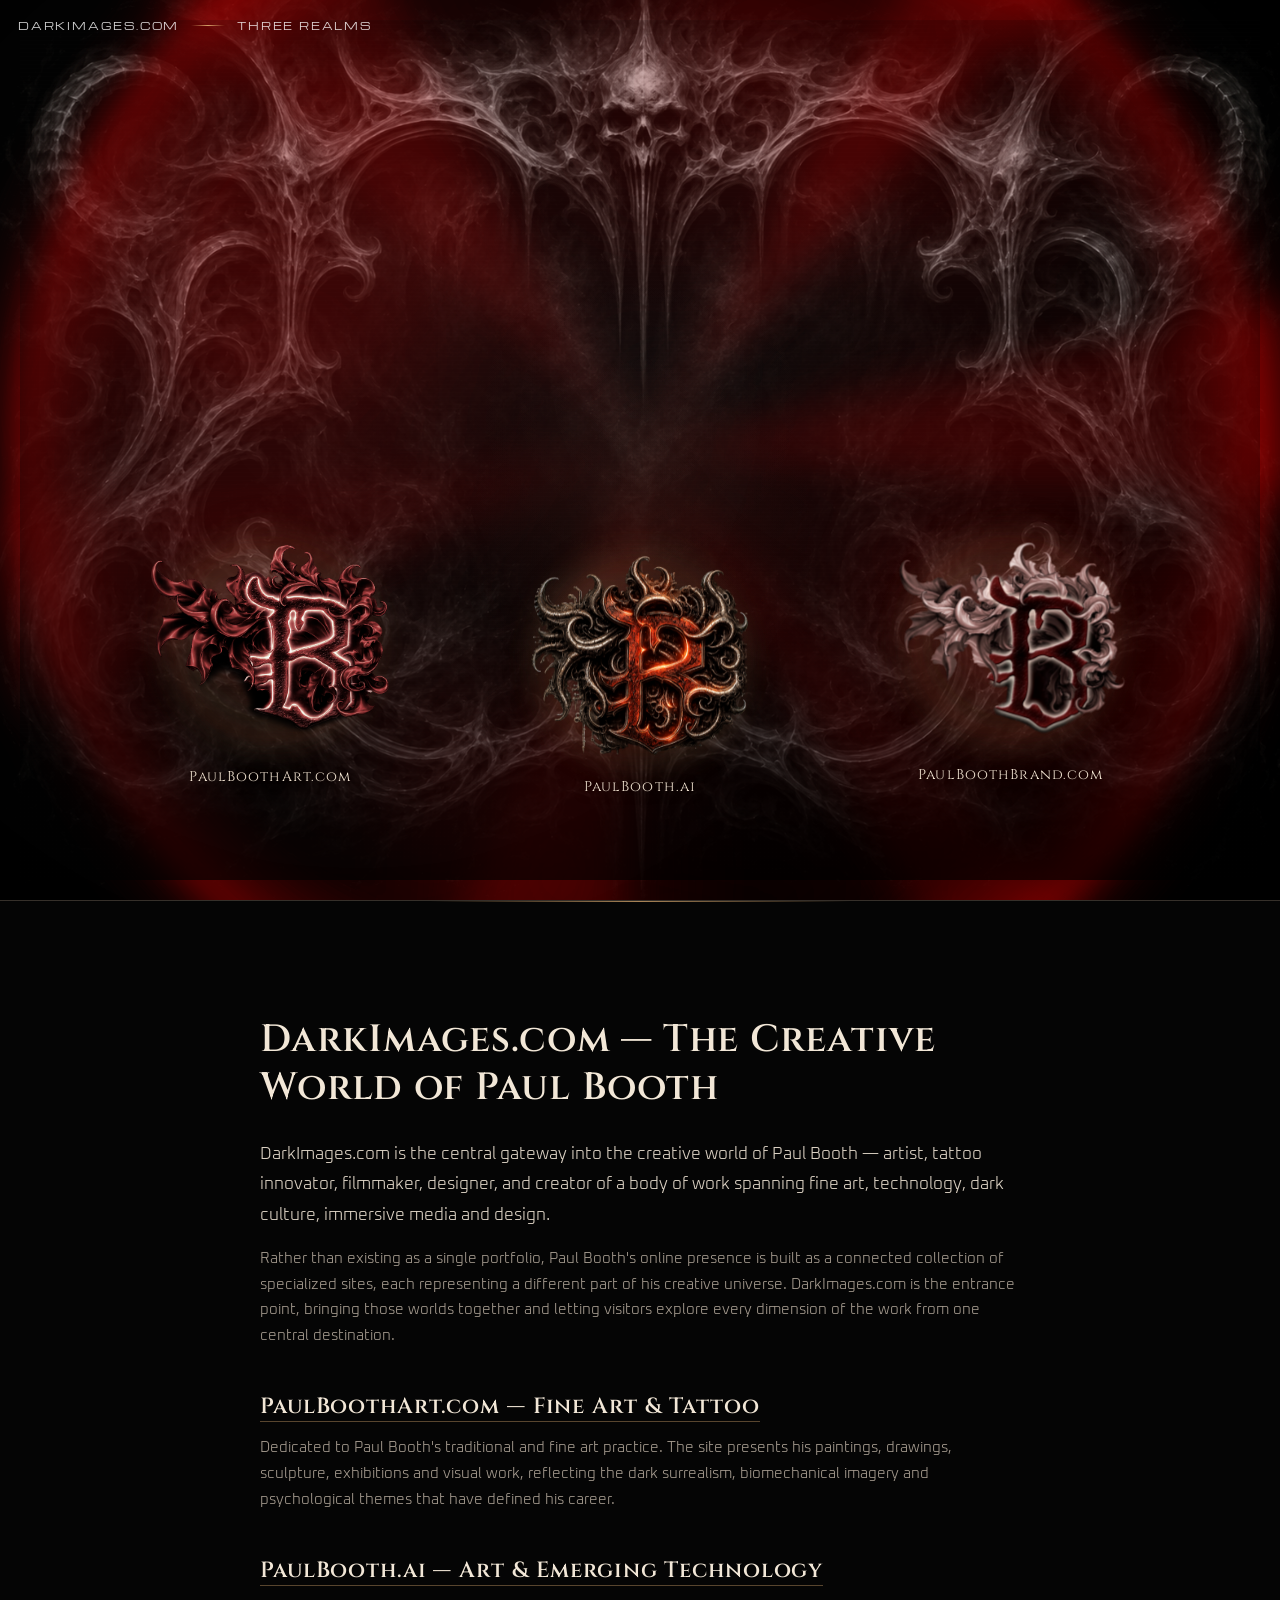
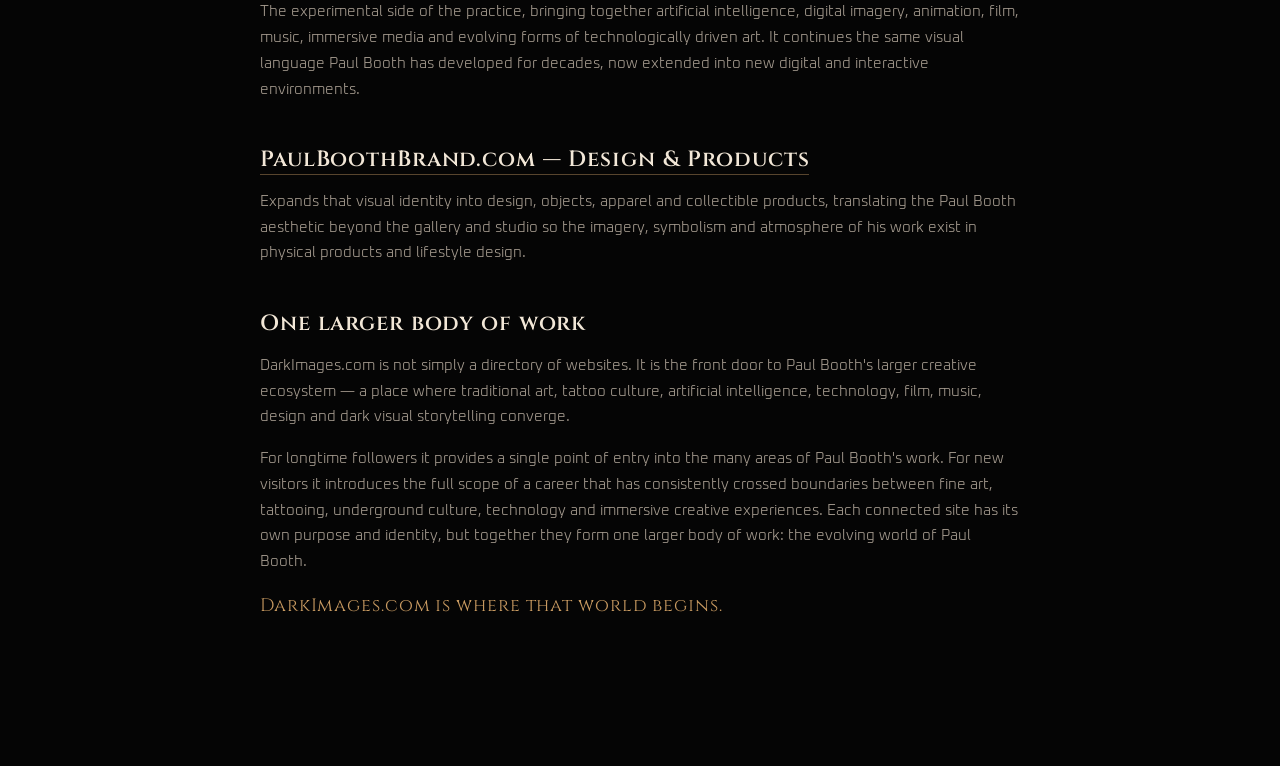
==== commit 1cea3f33: "SEO: metadata, structured data, and indexable copy The page previously exposed almost no indexable c" ====
--- a/index.html
+++ b/index.html
@@ -3,9 +3,32 @@
 <head>
   <meta charset="UTF-8" />
   <meta name="viewport" content="width=device-width, initial-scale=1.0" />
-  <title>darkimages.com</title>
-  <meta name="description" content="darkimages.com — a unified gateway to PaulBooth.ai, PaulBoothArt.com, and PaulBoothBrand.com." />
+  <title>Paul Booth | DarkImages.com — Fine Art, Tattoo, AI &amp; Design</title>
+  <meta name="description" content="DarkImages.com is the gateway to the creative world of Paul Booth — artist, tattoo innovator, filmmaker and designer. Explore his art, AI and brand sites." />
+  <link rel="canonical" href="https://darkimages.com/" />
+  <meta name="robots" content="index, follow, max-image-preview:large, max-snippet:-1" />
+  <meta name="author" content="Paul Booth" />
   <meta name="theme-color" content="#050505" />
+
+  <!-- Open Graph -->
+  <meta property="og:type" content="website" />
+  <meta property="og:site_name" content="DarkImages.com" />
+  <meta property="og:url" content="https://darkimages.com/" />
+  <meta property="og:title" content="Paul Booth | DarkImages.com — Fine Art, Tattoo, AI &amp; Design" />
+  <meta property="og:description" content="The front door to Paul Booth's creative ecosystem, where traditional art, tattoo culture, artificial intelligence, film, music and design converge." />
+  <meta property="og:image" content="https://darkimages.com/assets/og-image.jpg" />
+  <meta property="og:image:width" content="1200" />
+  <meta property="og:image:height" content="630" />
+  <meta property="og:image:alt" content="Dark surrealist artwork by Paul Booth" />
+  <meta property="og:locale" content="en_US" />
+
+  <!-- Twitter / X -->
+  <meta name="twitter:card" content="summary_large_image" />
+  <meta name="twitter:title" content="Paul Booth | DarkImages.com — Fine Art, Tattoo, AI &amp; Design" />
+  <meta name="twitter:description" content="The front door to Paul Booth's creative ecosystem, where traditional art, tattoo culture, artificial intelligence, film, music and design converge." />
+  <meta name="twitter:image" content="https://darkimages.com/assets/og-image.jpg" />
+  <meta name="twitter:image:alt" content="Dark surrealist artwork by Paul Booth" />
+
   <link rel="icon" type="image/png" href="assets/darkimages-icon.png?v=20260807" />
   <link rel="shortcut icon" type="image/png" href="assets/darkimages-icon.png?v=20260807" />
   <link rel="apple-touch-icon" href="assets/darkimages-icon.png?v=20260807" />
@@ -13,7 +36,7 @@
   <link rel="preconnect" href="https://fonts.googleapis.com">
   <link rel="preconnect" href="https://fonts.gstatic.com" crossorigin>
   <link href="https://fonts.googleapis.com/css2?family=Cinzel:wght@500;600;700&family=Michroma&family=Oxanium:wght@300;400;500;600;700&display=swap" rel="stylesheet">
-  <link rel="stylesheet" href="styles.css?v=MOBILE-HERO-TOP-FIX-V3-20260807" />
+  <link rel="stylesheet" href="styles.css?v=SEO-INTRO-20260809" />
   <style>
     html, body { background: #000 !important; }
     .page-transition {
@@ -69,6 +92,59 @@
       }
     }
   </style>
+
+  <script type="application/ld+json">
+  {
+    "@context": "https://schema.org",
+    "@graph": [
+      {
+        "@type": "Person",
+        "@id": "https://darkimages.com/#paulbooth",
+        "name": "Paul Booth",
+        "jobTitle": ["Artist", "Tattoo Innovator", "Filmmaker", "Designer"],
+        "description": "Artist, tattoo innovator, filmmaker and designer whose work spans fine art, technology, dark culture, immersive media and design.",
+        "url": "https://darkimages.com/",
+        "image": "https://darkimages.com/assets/og-image.jpg",
+        "sameAs": [
+          "https://paulboothart.com/",
+          "https://paulbooth.ai/",
+          "https://paulboothbrand.com/"
+        ]
+      },
+      {
+        "@type": "WebSite",
+        "@id": "https://darkimages.com/#website",
+        "url": "https://darkimages.com/",
+        "name": "DarkImages.com",
+        "alternateName": "Dark Images",
+        "description": "The central gateway into the creative world of Paul Booth, connecting his fine art, artificial intelligence and brand destinations.",
+        "inLanguage": "en-US",
+        "about": { "@id": "https://darkimages.com/#paulbooth" },
+        "publisher": { "@id": "https://darkimages.com/#paulbooth" },
+        "hasPart": [
+          {
+            "@type": "WebSite",
+            "url": "https://paulboothart.com/",
+            "name": "PaulBoothArt.com",
+            "description": "Paul Booth's traditional and fine art practice: paintings, drawings, sculpture and exhibitions."
+          },
+          {
+            "@type": "WebSite",
+            "url": "https://paulbooth.ai/",
+            "name": "PaulBooth.ai",
+            "description": "The intersection of art and emerging technology: artificial intelligence, digital imagery, animation, film, music and immersive media."
+          },
+          {
+            "@type": "WebSite",
+            "url": "https://paulboothbrand.com/",
+            "name": "PaulBoothBrand.com",
+            "description": "Design, objects, apparel and collectible products carrying the Paul Booth aesthetic."
+          }
+        ]
+      }
+    ]
+  }
+  </script>
 </head>
 <body>
   <div class="page-transition" aria-hidden="true"></div>
@@ -152,6 +228,61 @@
       </div>
     </section>
   </main>
+
+  <section class="site-intro" aria-label="About DarkImages.com">
+    <div class="site-intro__inner">
+      <h1>DarkImages.com — The Creative World of Paul Booth</h1>
+      <p class="site-intro__lede">
+        DarkImages.com is the central gateway into the creative world of Paul Booth — artist,
+        tattoo innovator, filmmaker, designer, and creator of a body of work spanning fine art,
+        technology, dark culture, immersive media and design.
+      </p>
+      <p>
+        Rather than existing as a single portfolio, Paul Booth's online presence is built as a
+        connected collection of specialized sites, each representing a different part of his
+        creative universe. DarkImages.com is the entrance point, bringing those worlds together
+        and letting visitors explore every dimension of the work from one central destination.
+      </p>
+
+      <h2><a href="https://paulboothart.com/">PaulBoothArt.com — Fine Art &amp; Tattoo</a></h2>
+      <p>
+        Dedicated to Paul Booth's traditional and fine art practice. The site presents his
+        paintings, drawings, sculpture, exhibitions and visual work, reflecting the dark
+        surrealism, biomechanical imagery and psychological themes that have defined his career.
+      </p>
+
+      <h2><a href="https://paulbooth.ai/">PaulBooth.ai — Art &amp; Emerging Technology</a></h2>
+      <p>
+        The experimental side of the practice, bringing together artificial intelligence, digital
+        imagery, animation, film, music, immersive media and evolving forms of technologically
+        driven art. It continues the same visual language Paul Booth has developed for decades,
+        now extended into new digital and interactive environments.
+      </p>
+
+      <h2><a href="https://paulboothbrand.com/">PaulBoothBrand.com — Design &amp; Products</a></h2>
+      <p>
+        Expands that visual identity into design, objects, apparel and collectible products,
+        translating the Paul Booth aesthetic beyond the gallery and studio so the imagery,
+        symbolism and atmosphere of his work exist in physical products and lifestyle design.
+      </p>
+
+      <h2>One larger body of work</h2>
+      <p>
+        DarkImages.com is not simply a directory of websites. It is the front door to Paul Booth's
+        larger creative ecosystem — a place where traditional art, tattoo culture, artificial
+        intelligence, technology, film, music, design and dark visual storytelling converge.
+      </p>
+      <p>
+        For longtime followers it provides a single point of entry into the many areas of Paul
+        Booth's work. For new visitors it introduces the full scope of a career that has
+        consistently crossed boundaries between fine art, tattooing, underground culture,
+        technology and immersive creative experiences. Each connected site has its own purpose and
+        identity, but together they form one larger body of work: the evolving world of Paul Booth.
+      </p>
+      <p class="site-intro__close">DarkImages.com is where that world begins.</p>
+    </div>
+  </section>
+
   <script src="script.js?v=music-on-load-random-scream-4-6-20260807c"></script>
 
   <script id="witches-jumpscare">
--- a/styles.css
+++ b/styles.css
@@ -2440,3 +2440,91 @@
     background-size: 132% auto !important;
   }
 }
+
+/* =========================================================
+   SITE INTRO — indexable copy below the hero
+   Sibling of .darkimages-site, so the full-viewport hero
+   experience above is completely unaffected.
+   ========================================================= */
+.site-intro {
+  position: relative;
+  z-index: 2;
+  background: #050505;
+  border-top: 1px solid var(--line);
+  padding: clamp(56px, 9vw, 120px) 20px clamp(64px, 10vw, 140px);
+}
+
+.site-intro::before {
+  content: "";
+  position: absolute;
+  top: 0;
+  left: 50%;
+  transform: translateX(-50%);
+  width: min(420px, 70%);
+  height: 1px;
+  background: linear-gradient(90deg, transparent, rgba(224, 174, 113, .75), transparent);
+}
+
+.site-intro__inner {
+  width: min(760px, 100%);
+  margin: 0 auto;
+}
+
+.site-intro h1 {
+  margin: 0 0 28px;
+  color: var(--ivory);
+  font-family: "Cinzel", Georgia, serif;
+  font-weight: 600;
+  font-size: clamp(24px, 3.2vw, 38px);
+  line-height: 1.25;
+  letter-spacing: .02em;
+}
+
+.site-intro h2 {
+  margin: 44px 0 14px;
+  color: var(--ivory);
+  font-family: "Cinzel", Georgia, serif;
+  font-weight: 600;
+  font-size: clamp(17px, 1.9vw, 22px);
+  line-height: 1.3;
+  letter-spacing: .04em;
+}
+
+.site-intro h2 a {
+  color: inherit;
+  border-bottom: 1px solid rgba(224, 174, 113, .38);
+  transition: color .25s ease, border-color .25s ease;
+}
+
+.site-intro h2 a:hover,
+.site-intro h2 a:focus-visible {
+  color: var(--gold);
+  border-bottom-color: var(--gold);
+}
+
+.site-intro p {
+  margin: 0 0 16px;
+  color: var(--muted);
+  font-family: "Oxanium", system-ui, sans-serif;
+  font-size: clamp(14px, 1.15vw, 16px);
+  font-weight: 300;
+  line-height: 1.75;
+}
+
+.site-intro__lede {
+  color: rgba(242, 231, 215, .9) !important;
+  font-size: clamp(15px, 1.35vw, 18px) !important;
+}
+
+.site-intro__close {
+  margin-top: 34px;
+  color: var(--gold) !important;
+  font-family: "Cinzel", Georgia, serif !important;
+  font-size: clamp(15px, 1.4vw, 19px) !important;
+  letter-spacing: .05em;
+}
+
+@media (max-width: 560px) {
+  .site-intro { padding-left: 22px; padding-right: 22px; }
+  .site-intro h2 { margin-top: 36px; }
+}
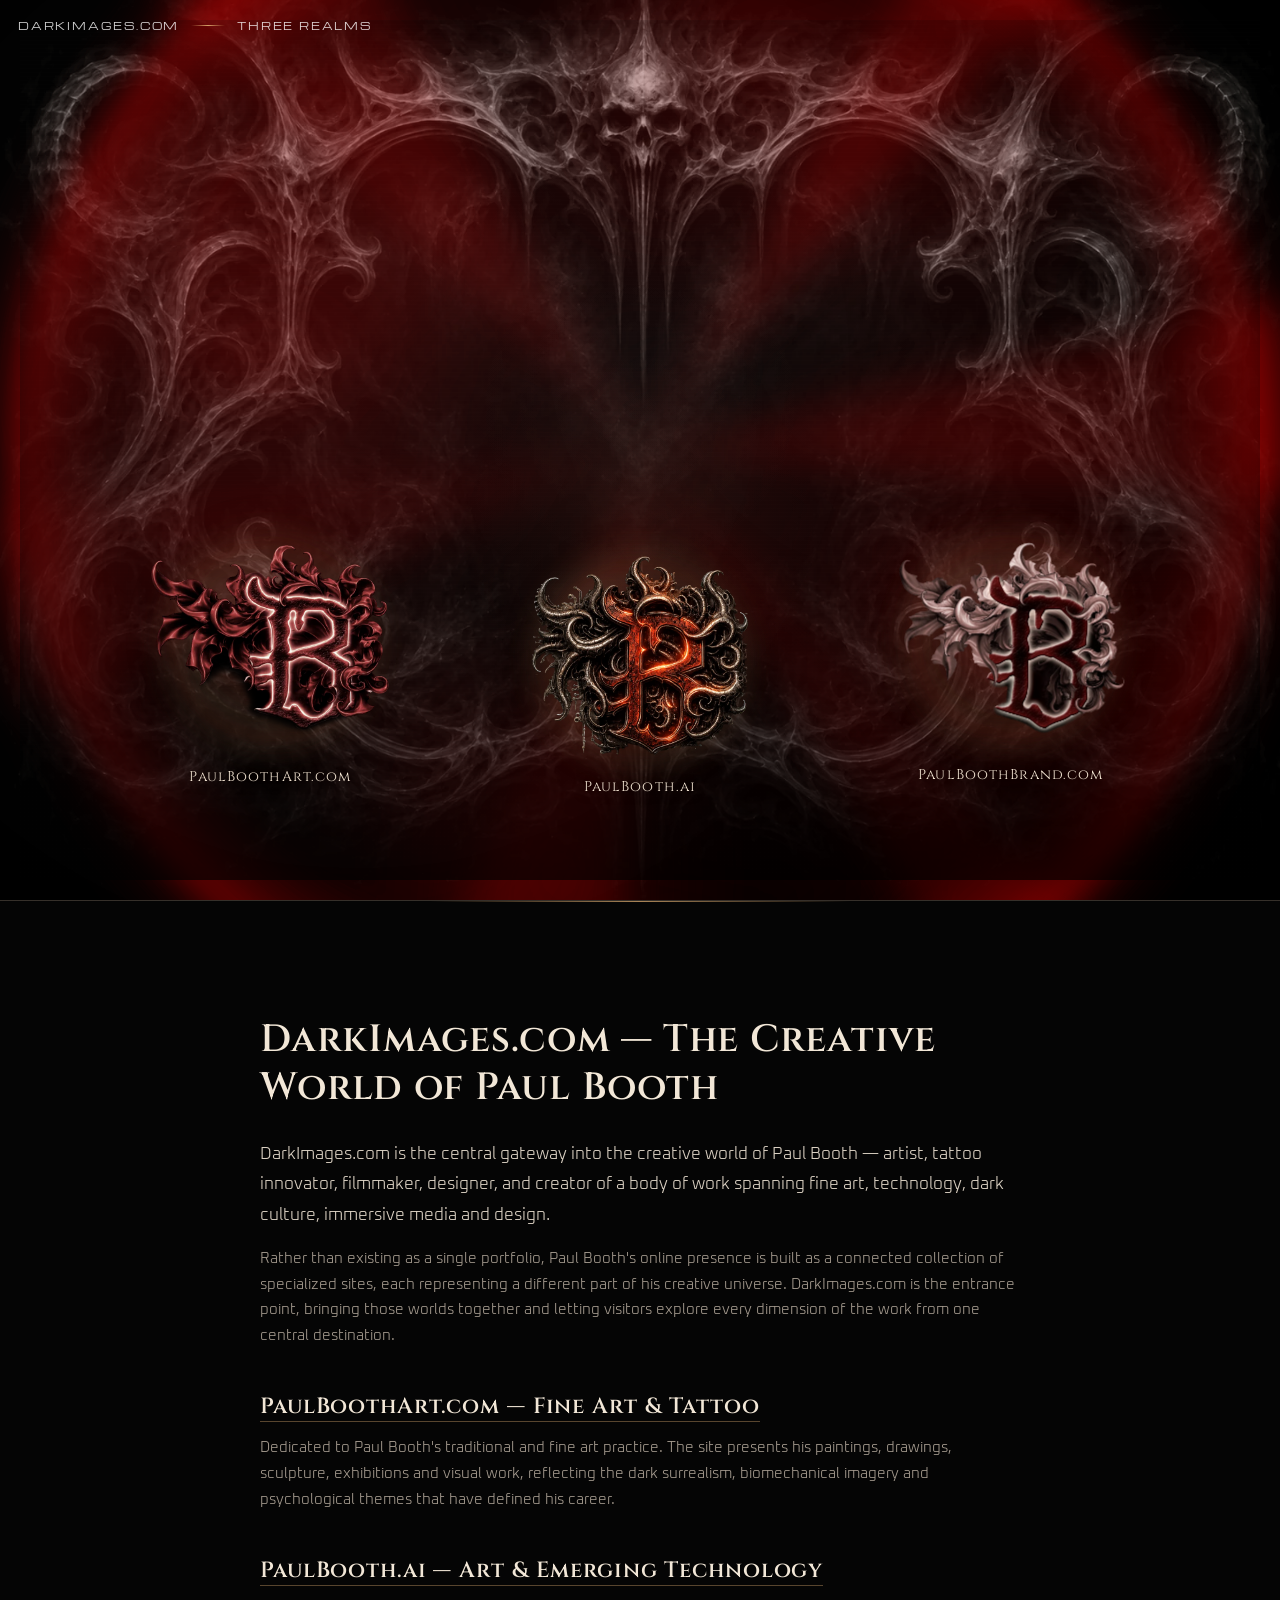
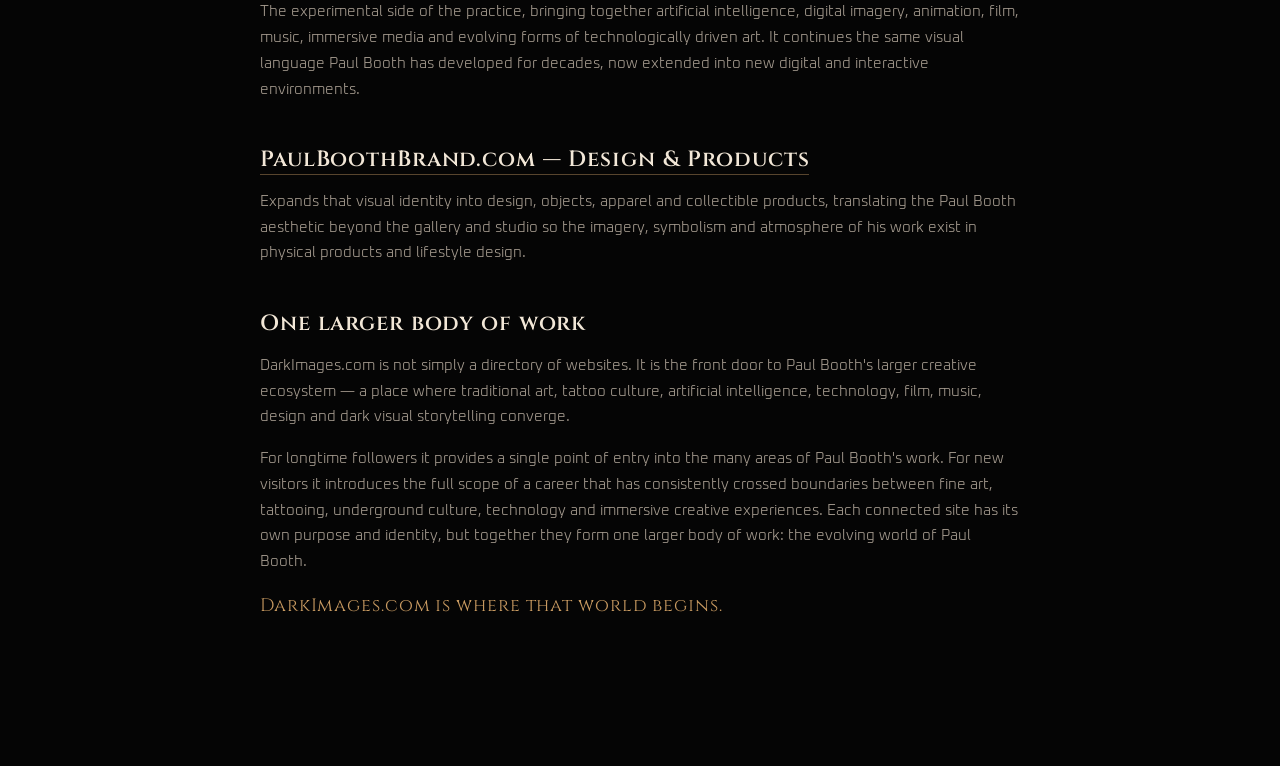
==== commit 10b430ad: "perf: convert artwork to WebP and drop unused assets assets/ was 34MB, and a first-time desktop visi" ====
--- a/index.html
+++ b/index.html
@@ -29,14 +29,17 @@
   <meta name="twitter:image" content="https://darkimages.com/assets/og-image.jpg" />
   <meta name="twitter:image:alt" content="Dark surrealist artwork by Paul Booth" />
 
-  <link rel="icon" type="image/png" href="assets/darkimages-icon.png?v=20260807" />
-  <link rel="shortcut icon" type="image/png" href="assets/darkimages-icon.png?v=20260807" />
-  <link rel="apple-touch-icon" href="assets/darkimages-icon.png?v=20260807" />
+  <link rel="icon" type="image/png" href="assets/darkimages-icon-512.png?v=20260809" />
+  <link rel="shortcut icon" type="image/png" href="assets/darkimages-icon-512.png?v=20260809" />
+  <link rel="apple-touch-icon" sizes="180x180" href="assets/apple-touch-icon.png?v=20260809" />
+
+  <!-- LCP candidate: page background is a CSS image, so the preload gives it a head start -->
+  <link rel="preload" as="image" href="assets/fixed-bg-blackwhite.webp" type="image/webp" fetchpriority="high" />
 
   <link rel="preconnect" href="https://fonts.googleapis.com">
   <link rel="preconnect" href="https://fonts.gstatic.com" crossorigin>
   <link href="https://fonts.googleapis.com/css2?family=Cinzel:wght@500;600;700&family=Michroma&family=Oxanium:wght@300;400;500;600;700&display=swap" rel="stylesheet">
-  <link rel="stylesheet" href="styles.css?v=SEO-INTRO-20260809" />
+  <link rel="stylesheet" href="styles.css?v=WEBP-ASSETS-20260809" />
   <style>
     html, body { background: #000 !important; }
     .page-transition {
@@ -77,7 +80,7 @@
       }
 
       html.witches-revealed .darkimages-site {
-        background-image: url('assets/witches-bg-mobile.png') !important;
+        background-image: url('assets/witches-bg-mobile.webp') !important;
         background-position: center top !important;
         background-size: 122% auto !important;
         background-repeat: no-repeat !important;
@@ -166,7 +169,7 @@
         <div class="background-sphere">
           <div class="background-sphere-depth"></div>
           <div class="background-sphere-rim"></div>
-          <img src="assets/witches-bg.png" alt="" class="hero-artwork-image" />
+          <img src="assets/witches-bg.webp" alt="" class="hero-artwork-image" />
           <div class="background-sphere-glass"></div>
         </div>
       </div>
@@ -190,7 +193,7 @@
             <div class="hero-logo-aura" aria-hidden="true"></div>
             <div class="hero-logo-plinth" aria-hidden="true"></div>
             <div class="hero-medallion" aria-label="Paul Booth Art emblem">
-              <img class="hero-medallion-face" src="assets/paulboothart-logo-crimson-20260807.png" alt="PaulBoothArt.com official logo" />
+              <img class="hero-medallion-face" src="assets/paulboothart-logo-crimson-20260807.webp" alt="PaulBoothArt.com official logo" />
             </div>
           </div>
           <span class="portal-caption">PaulBoothArt.com</span>
@@ -201,7 +204,7 @@
             <div class="hero-logo-glow" aria-hidden="true"></div>
             <div class="ai-sphere" aria-hidden="true">
               <div class="ai-logo-fill" aria-hidden="true"></div>
-              <img class="official-logo" src="assets/paulbooth-ai-logo-swapped.png" alt="PaulBooth.ai official biomechanical logo" />
+              <img class="official-logo" src="assets/paulbooth-ai-logo-swapped.webp" alt="PaulBooth.ai official biomechanical logo" />
             </div>
           </div>
           <span class="portal-caption">PaulBooth.ai</span>
@@ -220,7 +223,7 @@
             <div class="hero-crest__nodes hero-crest__nodes--two" aria-hidden="true"><span></span><span></span><span></span></div>
             <div class="hero-crest__nodes hero-crest__nodes--three" aria-hidden="true"><span></span><span></span><span></span><span></span><span></span></div>
             <div class="hero-crest__medallion">
-              <img class="hero-crest__face" src="assets/pb-brand-monogram-cutout.png" alt="PaulBoothBrand.com emblem" />
+              <img class="hero-crest__face" src="assets/pb-brand-monogram-cutout.webp" alt="PaulBoothBrand.com emblem" />
             </div>
           </div>
           <span class="portal-caption">PaulBoothBrand.com</span>
--- a/styles.css
+++ b/styles.css
@@ -28,7 +28,7 @@
   overflow: hidden;
   isolation: isolate;
   background-color: #000;
-  background-image: url('assets/fixed-bg-blackwhite.png');
+  background-image: url('assets/fixed-bg-blackwhite.webp');
   background-position: center center;
   background-size: 100% 100%;
   background-repeat: no-repeat;
@@ -666,7 +666,7 @@
     padding: 0;
     isolation: isolate;
     background-color: #000;
-    background-image: url('assets/witches-bg-mobile.png');
+    background-image: url('assets/witches-bg-mobile.webp');
     background-position: center 26%;
     background-size: cover;
     background-repeat: no-repeat;
@@ -855,8 +855,8 @@
   background:
     radial-gradient(circle at 50% 20%, rgba(58,36,33,.72), rgba(34,20,19,.86) 22%, rgba(78,14,14,.58) 42%, rgba(36,8,8,.46) 62%, rgba(0,0,0,0) 100%),
     linear-gradient(180deg, rgba(42,26,24,.88) 0%, rgba(26,16,16,.92) 34%, rgba(64,14,14,.76) 62%, rgba(22,8,8,.68) 100%);
-  -webkit-mask-image: url('assets/paulbooth-ai-logo-swapped.png');
-  mask-image: url('assets/paulbooth-ai-logo-swapped.png');
+  -webkit-mask-image: url('assets/paulbooth-ai-logo-swapped.webp');
+  mask-image: url('assets/paulbooth-ai-logo-swapped.webp');
   -webkit-mask-repeat: no-repeat;
   mask-repeat: no-repeat;
   -webkit-mask-position: center;
@@ -2424,7 +2424,7 @@
   }
 
   html.witches-revealed .darkimages-site {
-    background-image: url('assets/witches-bg-mobile.png') !important;
+    background-image: url('assets/witches-bg-mobile.webp') !important;
     /* Anchor the existing image scale to the viewport top. Percentage Y positions
        create a large empty band when the page is taller than the image. */
     background-position: center top !important;
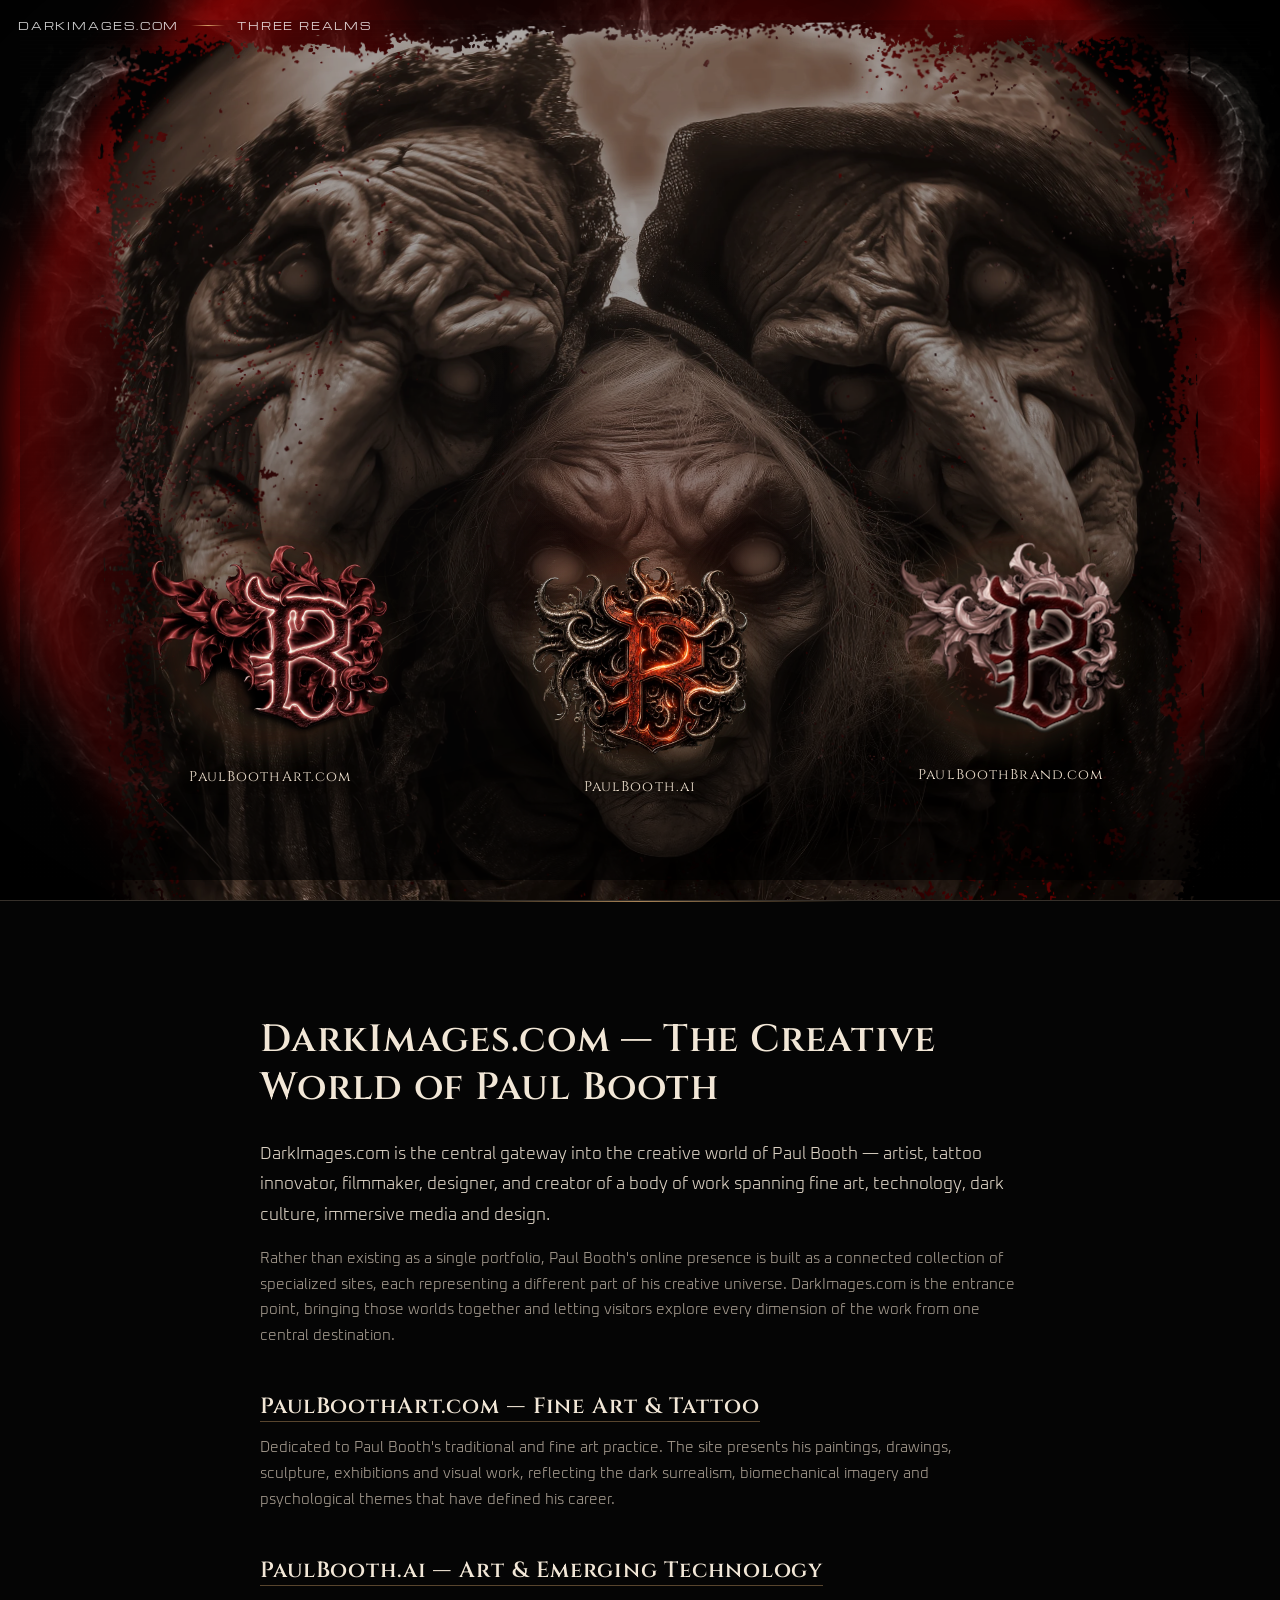
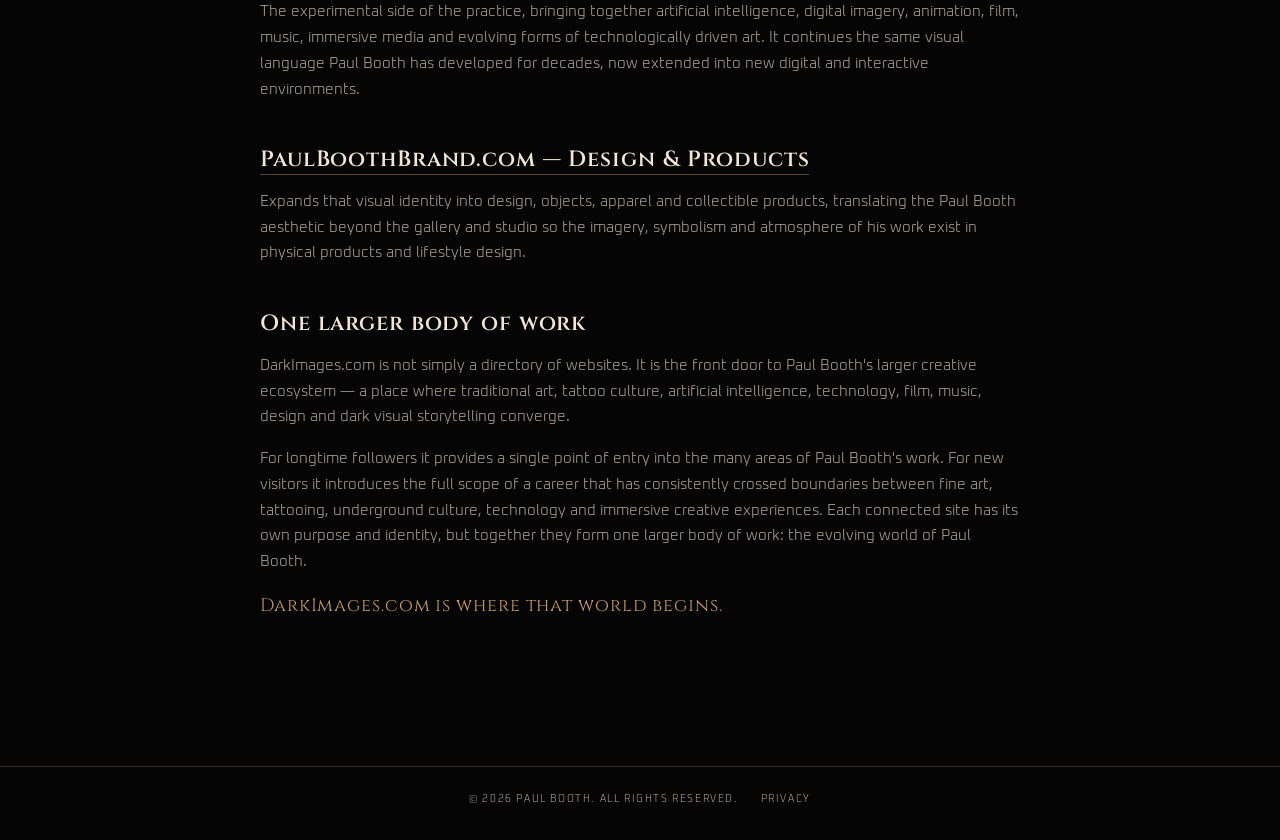
==== commit 3b0e5485: "Add privacy policy and a legal footer linking to it The site had no privacy policy. It collects noth" ====
--- a/index.html
+++ b/index.html
@@ -39,7 +39,7 @@
   <link rel="preconnect" href="https://fonts.googleapis.com">
   <link rel="preconnect" href="https://fonts.gstatic.com" crossorigin>
   <link href="https://fonts.googleapis.com/css2?family=Cinzel:wght@500;600;700&family=Michroma&family=Oxanium:wght@300;400;500;600;700&display=swap" rel="stylesheet">
-  <link rel="stylesheet" href="styles.css?v=WEBP-ASSETS-20260809" />
+  <link rel="stylesheet" href="styles.css?v=legal-footer-20260923" />
   <style>
     html, body { background: #000 !important; }
     .page-transition {
@@ -286,6 +286,15 @@
     </div>
   </section>
 
+  <footer class="site-legal" aria-label="Site information">
+    <span>&copy; <span id="legal-year"></span> Paul Booth. All rights reserved.</span>
+    <a href="/privacy/">Privacy</a>
+  </footer>
+
+  <script>
+    document.getElementById("legal-year").textContent = new Date().getFullYear();
+  </script>
+
   <script src="script.js?v=music-on-load-random-scream-4-6-20260807c"></script>
 
   <script id="witches-jumpscare">
--- a/styles.css
+++ b/styles.css
@@ -2528,3 +2528,29 @@
   .site-intro { padding-left: 22px; padding-right: 22px; }
   .site-intro h2 { margin-top: 36px; }
 }
+
+/* =========================================================
+   LEGAL FOOTER
+   Sits below the gateway intro and carries the privacy link.
+   ========================================================= */
+.site-legal {
+  position: relative;
+  z-index: 2;
+  background: #050505;
+  border-top: 1px solid var(--line);
+  padding: 26px 20px 34px;
+  display: flex;
+  flex-wrap: wrap;
+  gap: 8px 22px;
+  align-items: center;
+  justify-content: center;
+  font-family: "Oxanium", Arial, sans-serif;
+  font-size: 10px;
+  font-weight: 300;
+  letter-spacing: .16em;
+  text-transform: uppercase;
+  color: var(--muted);
+}
+
+.site-legal a { color: var(--muted); text-decoration: none; }
+.site-legal a:hover, .site-legal a:focus-visible { color: var(--gold); text-decoration: underline; }
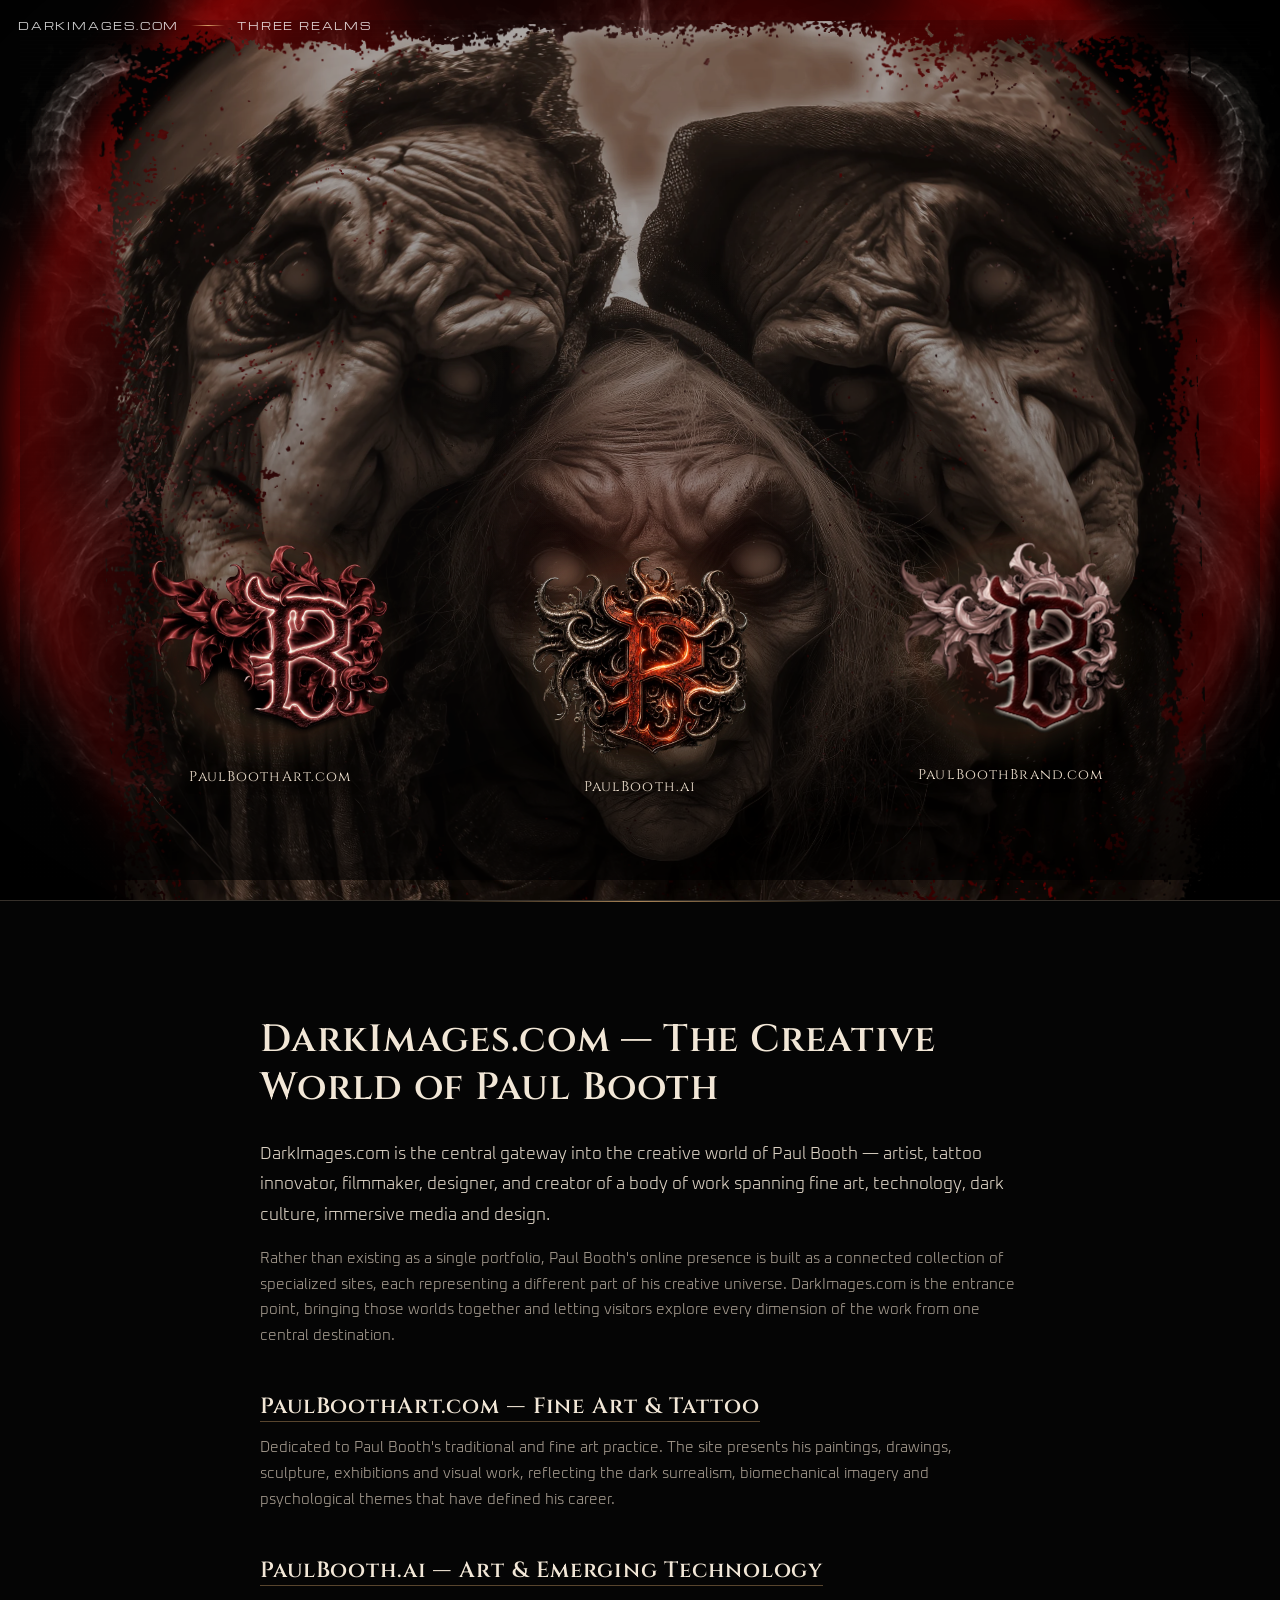
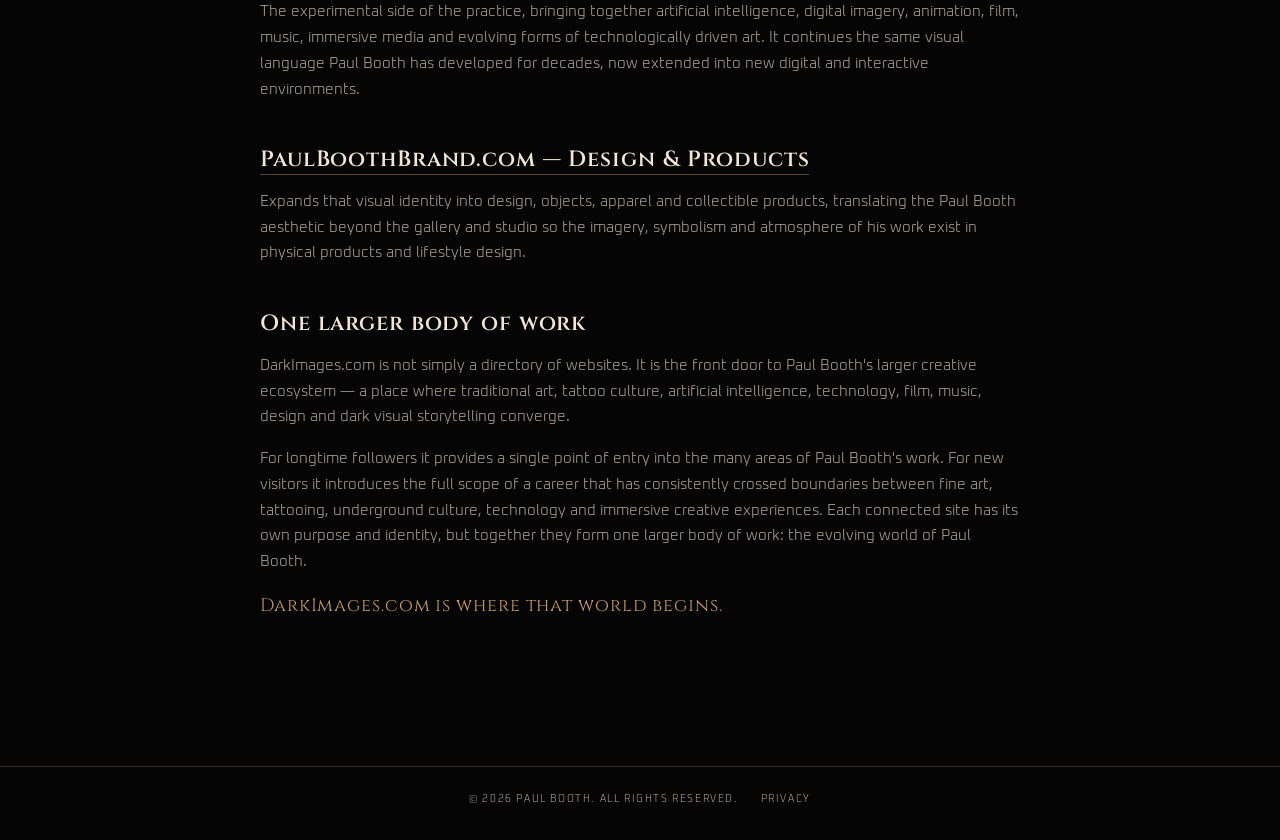
==== commit d07496b7: "Add Cloudflare Web Analytics beacon Cookieless, aggregate measurement, already described in the priv" ====
--- a/index.html
+++ b/index.html
@@ -361,5 +361,9 @@
       }, { once: true });
     })();
   </script>
+
+  <!-- Cloudflare Web Analytics -->
+  <script type="module" src="https://static.cloudflareinsights.com/beacon.min.js" data-cf-beacon='{"token": "63b26f92c9b5404fa06e555ee1a7e6bc"}'></script>
+  <!-- End Cloudflare Web Analytics -->
 </body>
 </html>
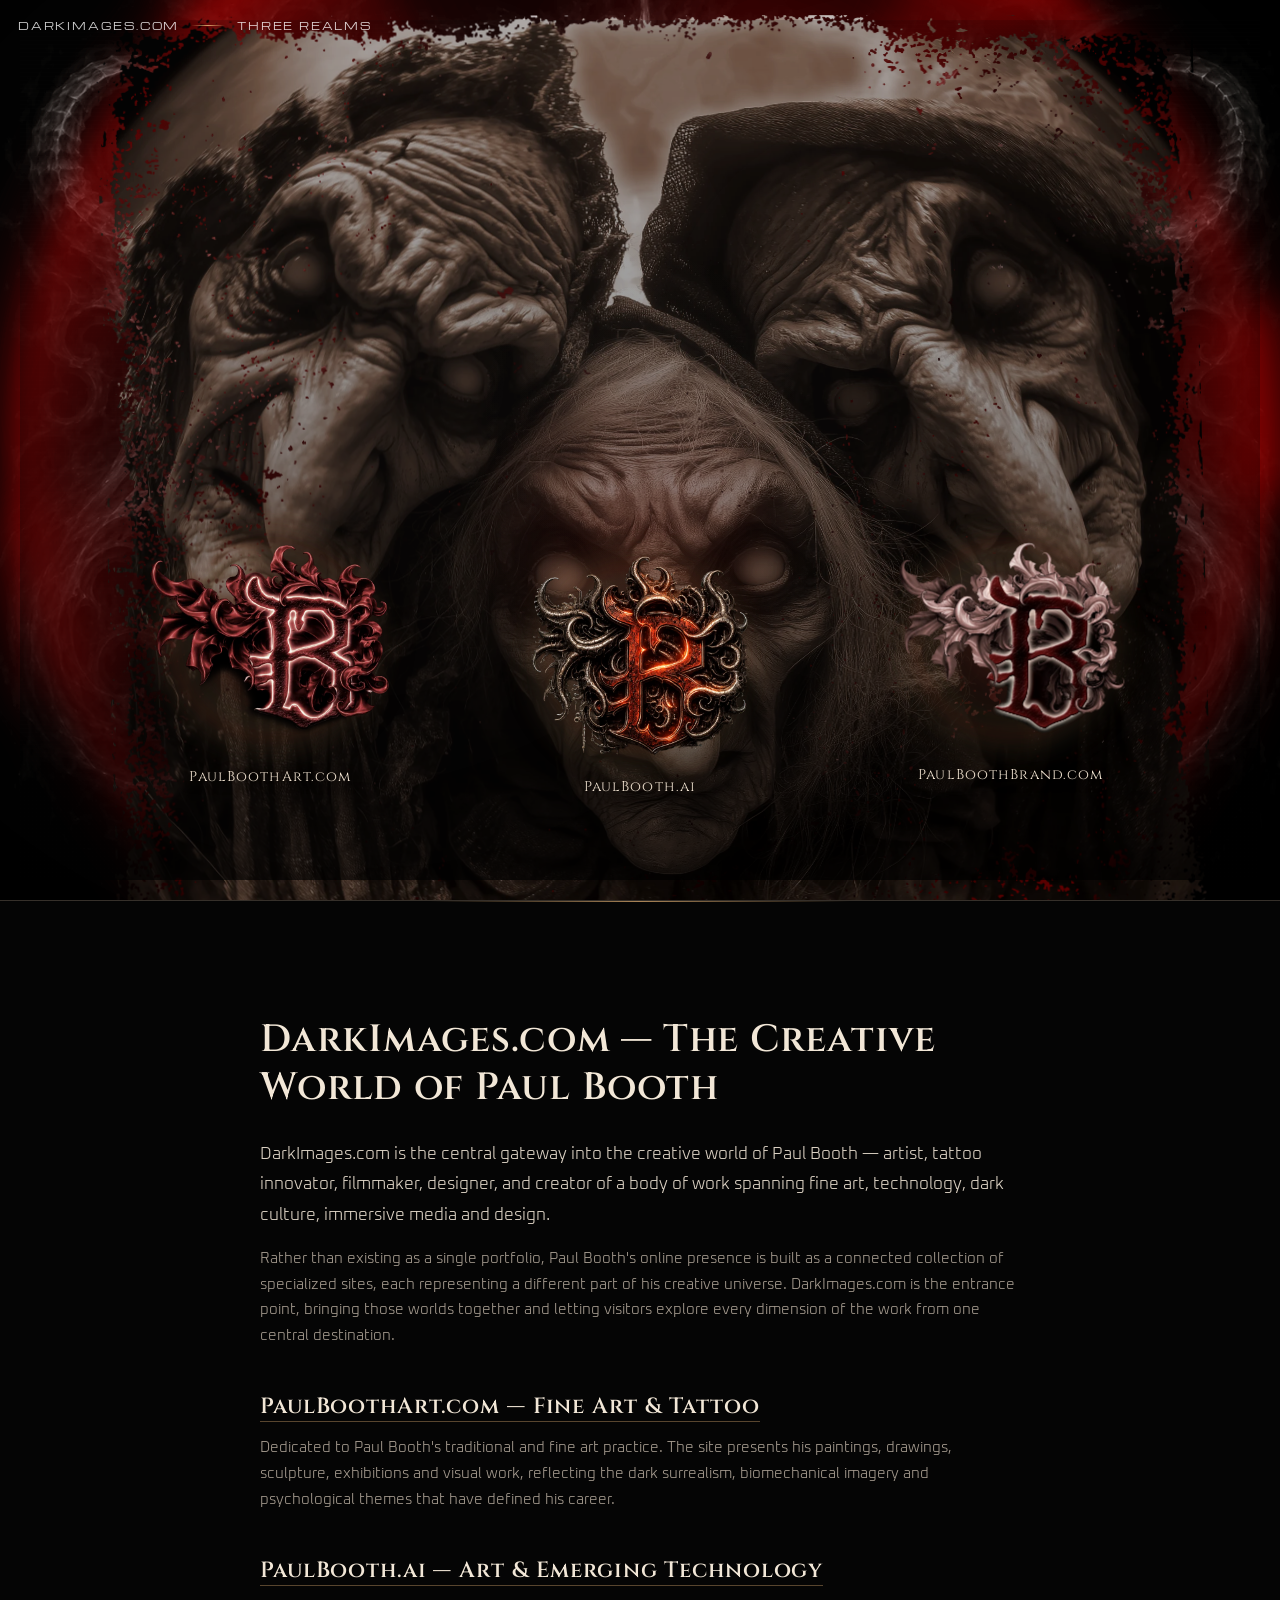
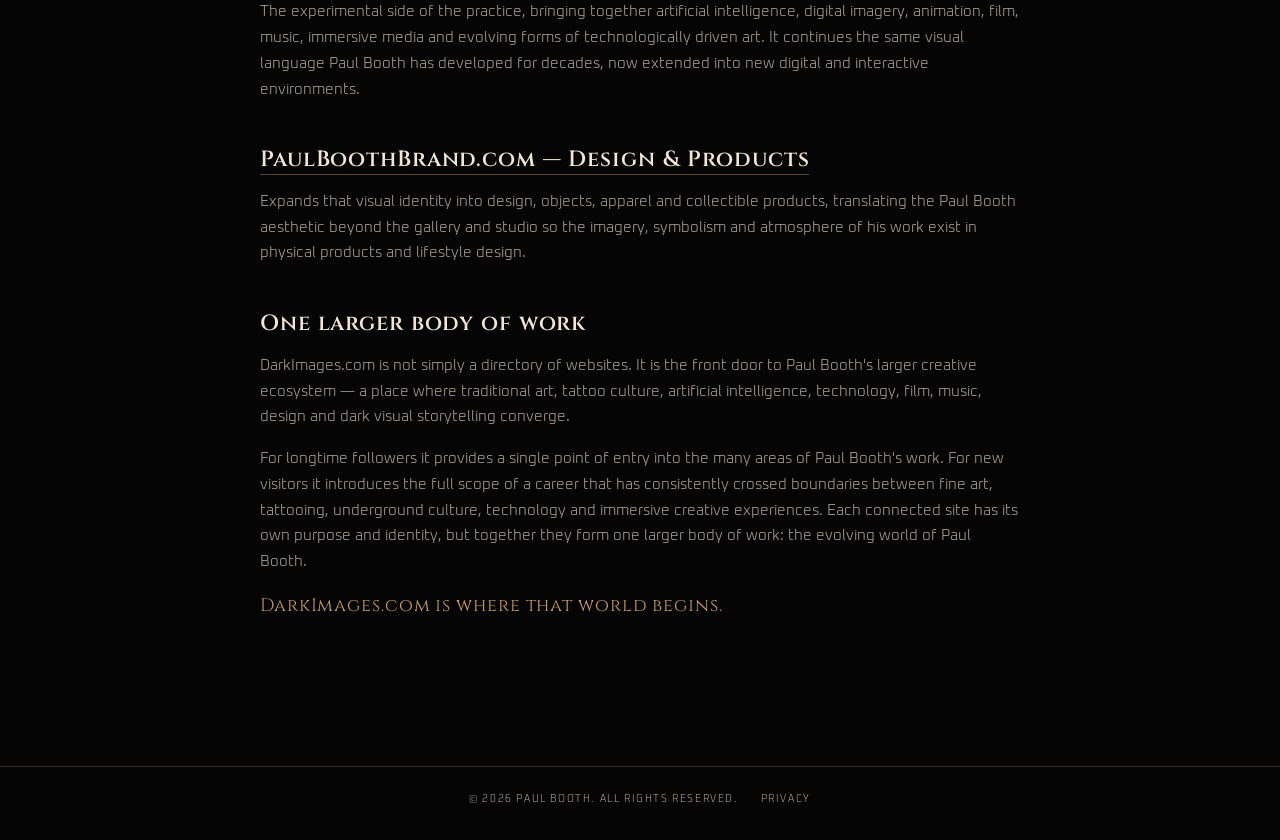
==== commit a2ae1cf2: "Show the witches immediately and remove the background music Drop the 4-6s delayed "jumpscare" revea" ====
--- a/index.html
+++ b/index.html
@@ -33,13 +33,16 @@
   <link rel="shortcut icon" type="image/png" href="assets/darkimages-icon-512.png?v=20260809" />
   <link rel="apple-touch-icon" sizes="180x180" href="assets/apple-touch-icon.png?v=20260809" />
 
-  <!-- LCP candidate: page background is a CSS image, so the preload gives it a head start -->
-  <link rel="preload" as="image" href="assets/fixed-bg-blackwhite.webp" type="image/webp" fetchpriority="high" />
+  <!-- The witches artwork is the main image: preload the right one per layout so it
+       starts downloading before the CSS is parsed. Mobile never uses the desktop images. -->
+  <link rel="preload" as="image" href="assets/witches-bg.webp" type="image/webp" fetchpriority="high" media="(min-width: 901px)" />
+  <link rel="preload" as="image" href="assets/fixed-bg-blackwhite.webp" type="image/webp" media="(min-width: 901px)" />
+  <link rel="preload" as="image" href="assets/witches-bg-mobile.webp" type="image/webp" fetchpriority="high" media="(max-width: 900px)" />
 
   <link rel="preconnect" href="https://fonts.googleapis.com">
   <link rel="preconnect" href="https://fonts.gstatic.com" crossorigin>
   <link href="https://fonts.googleapis.com/css2?family=Cinzel:wght@500;600;700&family=Michroma&family=Oxanium:wght@300;400;500;600;700&display=swap" rel="stylesheet">
-  <link rel="stylesheet" href="styles.css?v=legal-footer-20260923" />
+  <link rel="stylesheet" href="styles.css?v=instant-witches-20261011" />
   <style>
     html, body { background: #000 !important; }
     .page-transition {
@@ -54,46 +57,6 @@
     .page-transition.is-ready { opacity: 0; }
     .page-transition.is-leaving { opacity: 1; pointer-events: auto; }
 
-    /* =========================================================
-       DARKIMAGES — DELAYED WITCHES BACKGROUND REVEAL
-       The existing witches artwork stays completely hidden for
-       several seconds, then appears instantly and remains visible.
-       Existing faceMorphFilter warping is preserved.
-       ========================================================= */
-
-    html:not(.witches-revealed) .hero-artwork-image {
-      opacity: 0 !important;
-      visibility: hidden !important;
-      transition: none !important;
-    }
-
-    html.witches-revealed .hero-artwork-image {
-      opacity: 1 !important;
-      visibility: visible !important;
-      transition: none !important;
-    }
-
-    @media (max-width: 900px) {
-      html:not(.witches-revealed) .darkimages-site {
-        background-image: none !important;
-        background-color: #000 !important;
-      }
-
-      html.witches-revealed .darkimages-site {
-        background-image: url('assets/witches-bg-mobile.webp') !important;
-        background-position: center top !important;
-        background-size: 122% auto !important;
-        background-repeat: no-repeat !important;
-        background-attachment: scroll !important;
-      }
-    }
-
-    @media (max-width: 560px) {
-      html.witches-revealed .darkimages-site {
-        background-position: center top !important;
-        background-size: 132% auto !important;
-      }
-    }
   </style>
 
   <script type="application/ld+json">
@@ -169,7 +132,7 @@
         <div class="background-sphere">
           <div class="background-sphere-depth"></div>
           <div class="background-sphere-rim"></div>
-          <img src="assets/witches-bg.webp" alt="" class="hero-artwork-image" />
+          <img src="assets/witches-bg.webp" alt="" class="hero-artwork-image" width="2048" height="2048" fetchpriority="high" decoding="async" />
           <div class="background-sphere-glass"></div>
         </div>
       </div>
@@ -295,72 +258,7 @@
     document.getElementById("legal-year").textContent = new Date().getFullYear();
   </script>
 
-  <script src="script.js?v=music-on-load-random-scream-4-6-20260807c"></script>
-
-  <script id="witches-jumpscare">
-    (() => {
-      "use strict";
-
-      const DELAY_MIN = 4000;
-      const DELAY_MAX = 6000;
-      const scream = new Audio("assets/audio/girl-scream.mp3?v=20260807c");
-      scream.preload = "auto";
-      scream.volume = 0.82;
-
-      let audioUnlocked = false;
-      let revealed = false;
-
-      async function unlockScream() {
-        if (audioUnlocked) return true;
-
-        try {
-          const originalVolume = scream.volume;
-          scream.volume = 0;
-          await scream.play();
-          scream.pause();
-          scream.currentTime = 0;
-          scream.volume = originalVolume;
-          audioUnlocked = true;
-          return true;
-        } catch {
-          scream.volume = 0.82;
-          return false;
-        }
-      }
-
-      document.addEventListener("pointerdown", unlockScream, {
-        once: true,
-        passive: true
-      });
-
-      document.addEventListener("keydown", unlockScream, {
-        once: true
-      });
-
-      async function revealWitches() {
-        if (revealed) return;
-        revealed = true;
-
-        /* Instant reveal. No fade, zoom, overlay, or replacement image. */
-        document.documentElement.classList.add("witches-revealed");
-
-        try {
-          scream.currentTime = 0;
-          await scream.play();
-          audioUnlocked = true;
-
-
-        } catch {
-          /* Browsers can block delayed audio until the visitor interacts. */
-        }
-      }
-
-      window.addEventListener("load", () => {
-        const delay = DELAY_MIN + Math.random() * (DELAY_MAX - DELAY_MIN);
-        window.setTimeout(revealWitches, delay);
-      }, { once: true });
-    })();
-  </script>
+  <script src="script.js?v=no-music-20261011"></script>
 
   <!-- Cloudflare Web Analytics -->
   <script type="module" src="https://static.cloudflareinsights.com/beacon.min.js" data-cf-beacon='{"token": "63b26f92c9b5404fa06e555ee1a7e6bc"}'></script>
--- a/styles.css
+++ b/styles.css
@@ -2399,49 +2399,6 @@
   }
 }
 /* =========================================================
-   DARKIMAGES — WITCH BACKGROUND JUMPSCARE
-   Hidden at first. Appears instantly and remains.
-   ========================================================= */
-
-/* DESKTOP — hide actual witches artwork initially */
-html:not(.witches-revealed) .hero-artwork-image {
-  opacity: 0 !important;
-  visibility: hidden !important;
-}
-
-/* Absolutely NO fade when it appears */
-html.witches-revealed .hero-artwork-image {
-  opacity: 1 !important;
-  visibility: visible !important;
-  transition: none !important;
-}
-
-/* MOBILE — witches image is used as the page background */
-@media (max-width: 900px) {
-  html:not(.witches-revealed) .darkimages-site {
-    background-image: none !important;
-    background-color: #000 !important;
-  }
-
-  html.witches-revealed .darkimages-site {
-    background-image: url('assets/witches-bg-mobile.webp') !important;
-    /* Anchor the existing image scale to the viewport top. Percentage Y positions
-       create a large empty band when the page is taller than the image. */
-    background-position: center top !important;
-    background-size: 122% auto !important;
-    background-repeat: no-repeat !important;
-    background-attachment: scroll !important;
-  }
-}
-
-@media (max-width: 560px) {
-  html.witches-revealed .darkimages-site {
-    background-position: center top !important;
-    background-size: 132% auto !important;
-  }
-}
-
-/* =========================================================
    SITE INTRO — indexable copy below the hero
    Sibling of .darkimages-site, so the full-viewport hero
    experience above is completely unaffected.
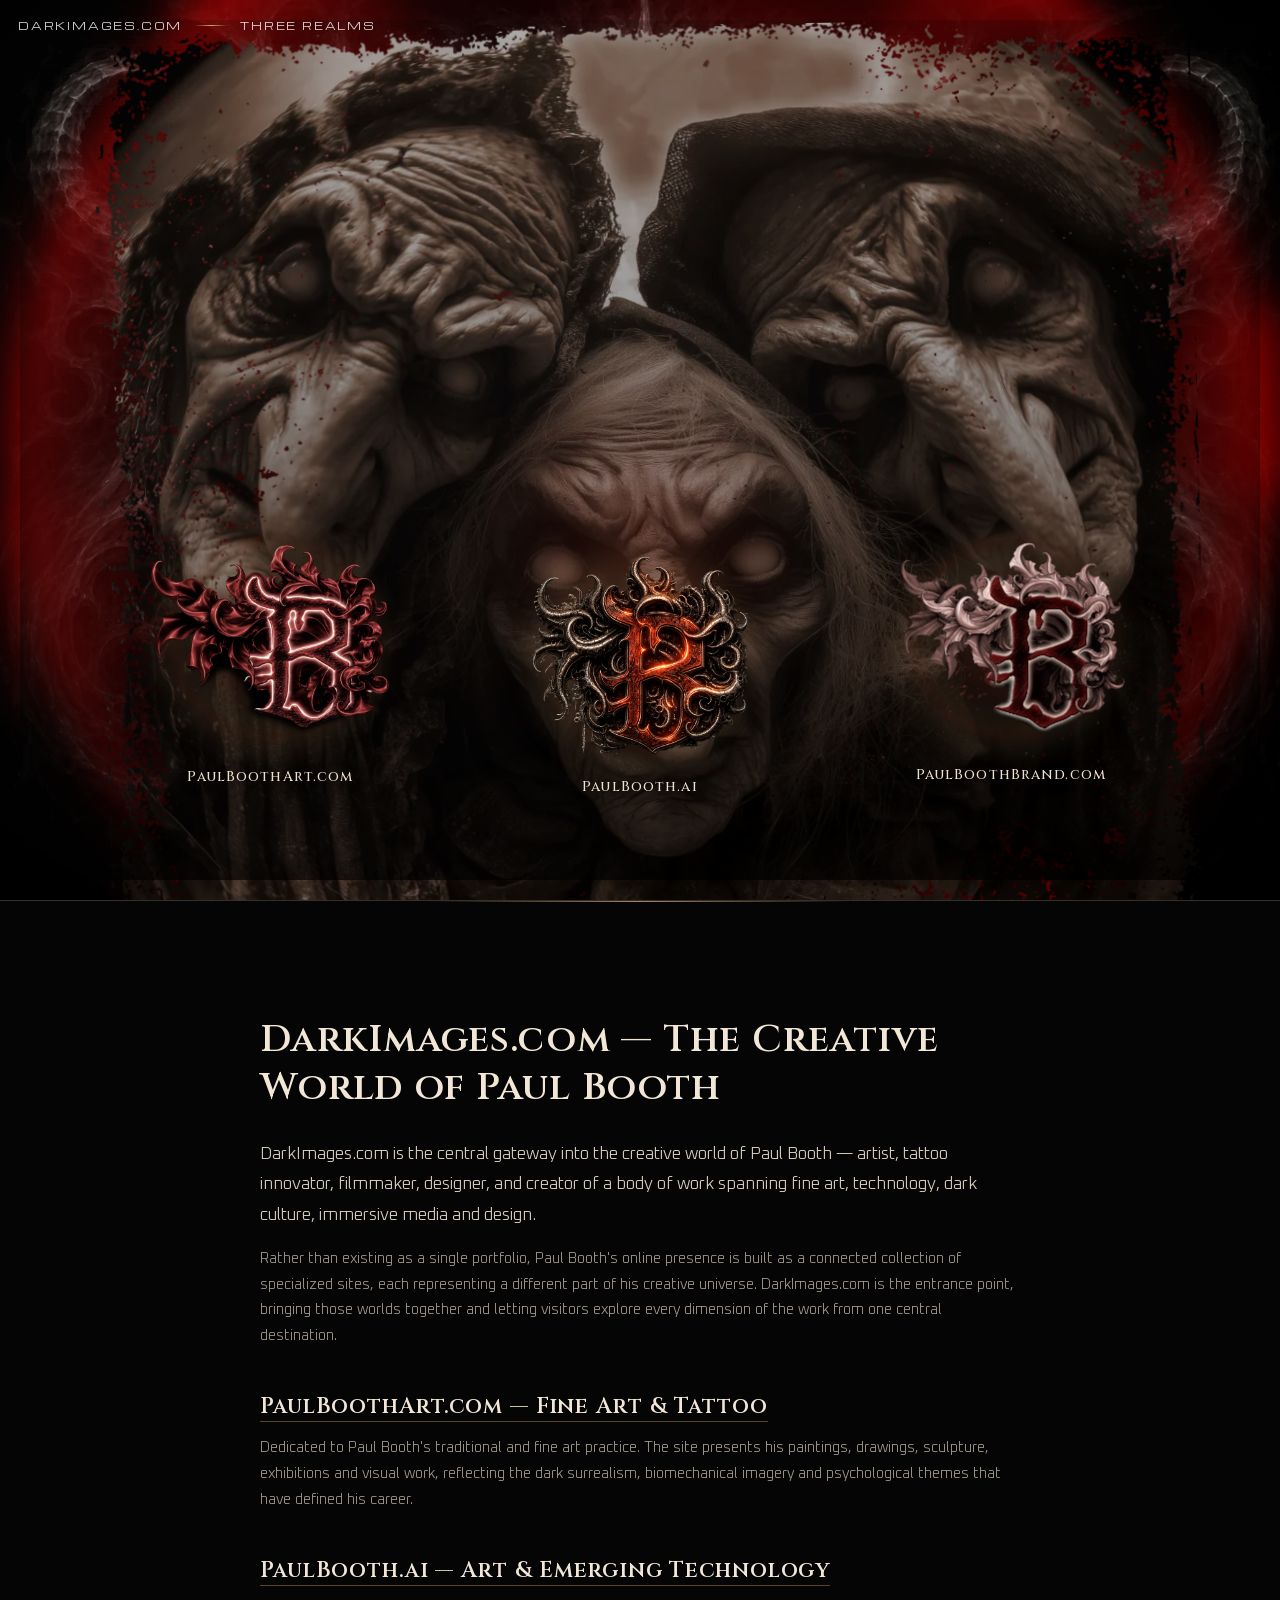
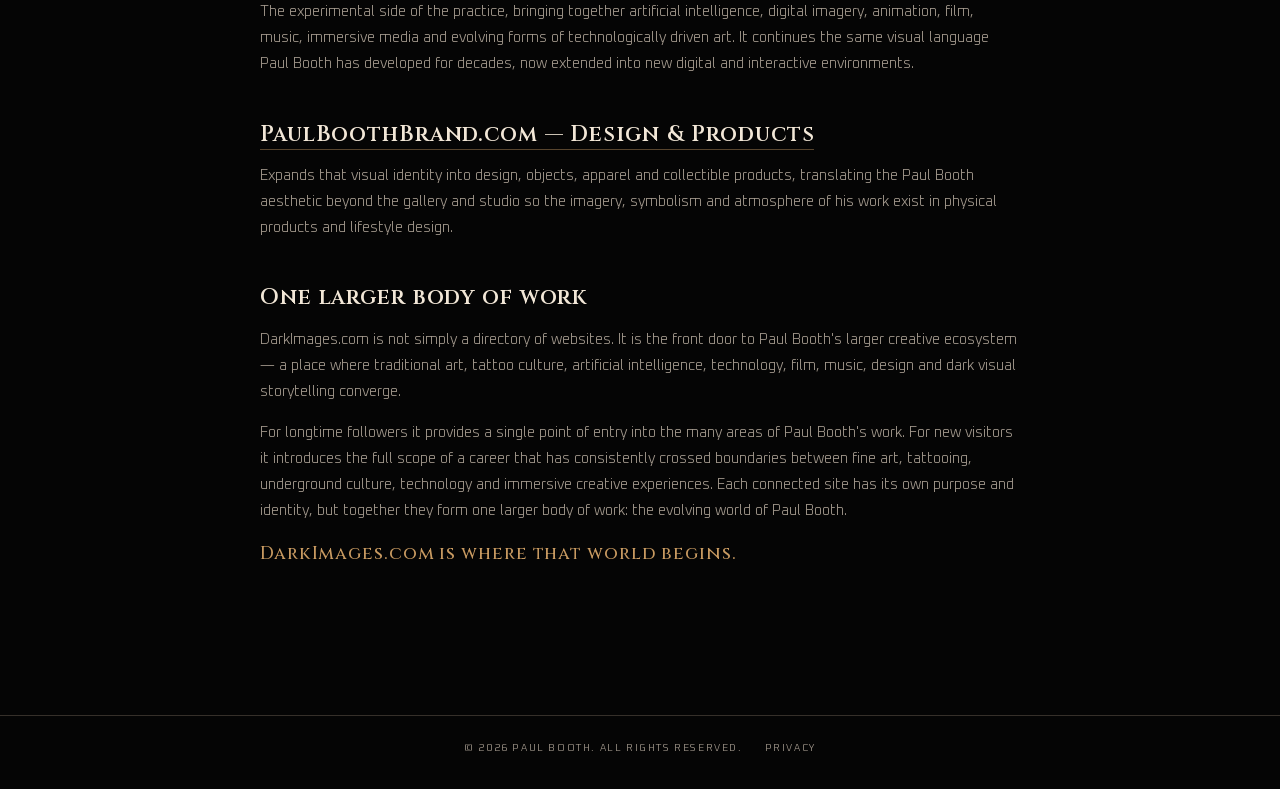
==== commit bf0fb9c8: "Speed up darkimages: right-sized witches, self-hosted fonts, no sound - Serve the witches at 1100/16" ====
--- a/index.html
+++ b/index.html
@@ -29,20 +29,19 @@
   <meta name="twitter:image" content="https://darkimages.com/assets/og-image.jpg" />
   <meta name="twitter:image:alt" content="Dark surrealist artwork by Paul Booth" />
 
-  <link rel="icon" type="image/png" href="assets/darkimages-icon-512.png?v=20260809" />
-  <link rel="shortcut icon" type="image/png" href="assets/darkimages-icon-512.png?v=20260809" />
+  <link rel="icon" type="image/png" sizes="32x32" href="assets/darkimages-icon-32.png?v=20261011" />
+  <link rel="icon" type="image/png" sizes="192x192" href="assets/darkimages-icon-192.png?v=20261011" />
   <link rel="apple-touch-icon" sizes="180x180" href="assets/apple-touch-icon.png?v=20260809" />
 
   <!-- The witches artwork is the main image: preload the right one per layout so it
        starts downloading before the CSS is parsed. Mobile never uses the desktop images. -->
-  <link rel="preload" as="image" href="assets/witches-bg.webp" type="image/webp" fetchpriority="high" media="(min-width: 901px)" />
+  <link rel="preload" as="image" href="assets/witches-bg.webp" imagesrcset="assets/witches-bg-1100.webp 1100w, assets/witches-bg-1600.webp 1600w, assets/witches-bg.webp 2048w" imagesizes="1100px" type="image/webp" fetchpriority="high" media="(min-width: 901px)" />
   <link rel="preload" as="image" href="assets/fixed-bg-blackwhite.webp" type="image/webp" media="(min-width: 901px)" />
   <link rel="preload" as="image" href="assets/witches-bg-mobile.webp" type="image/webp" fetchpriority="high" media="(max-width: 900px)" />
 
-  <link rel="preconnect" href="https://fonts.googleapis.com">
-  <link rel="preconnect" href="https://fonts.gstatic.com" crossorigin>
-  <link href="https://fonts.googleapis.com/css2?family=Cinzel:wght@500;600;700&family=Michroma&family=Oxanium:wght@300;400;500;600;700&display=swap" rel="stylesheet">
-  <link rel="stylesheet" href="styles.css?v=instant-witches-20261011" />
+  <link rel="preload" as="font" href="assets/fonts/cinzel-latin.woff2" type="font/woff2" crossorigin>
+  <link rel="stylesheet" href="fonts.css?v=20261011" />
+  <link rel="stylesheet" href="styles.css?v=20261011b" />
   <style>
     html, body { background: #000 !important; }
     .page-transition {
@@ -50,7 +49,7 @@
       inset: 0;
       z-index: 99999;
       background: #000;
-      opacity: 1;
+      opacity: 0;
       pointer-events: none;
       transition: opacity .45s ease;
     }
@@ -132,7 +131,12 @@
         <div class="background-sphere">
           <div class="background-sphere-depth"></div>
           <div class="background-sphere-rim"></div>
-          <img src="assets/witches-bg.webp" alt="" class="hero-artwork-image" width="2048" height="2048" fetchpriority="high" decoding="async" />
+          <picture>
+            <!-- Hidden on mobile, where the page background shows the mobile artwork; pointing
+                 at that same file keeps phones from downloading the desktop image as well. -->
+            <source media="(max-width: 900px)" srcset="assets/witches-bg-mobile.webp" />
+            <img src="assets/witches-bg.webp" srcset="assets/witches-bg-1100.webp 1100w, assets/witches-bg-1600.webp 1600w, assets/witches-bg.webp 2048w" sizes="1100px" alt="" class="hero-artwork-image" width="2048" height="2048" fetchpriority="high" decoding="async" />
+          </picture>
           <div class="background-sphere-glass"></div>
         </div>
       </div>
@@ -258,7 +262,7 @@
     document.getElementById("legal-year").textContent = new Date().getFullYear();
   </script>
 
-  <script src="script.js?v=no-music-20261011"></script>
+  <script src="script.js?v=20261011b"></script>
 
   <!-- Cloudflare Web Analytics -->
   <script type="module" src="https://static.cloudflareinsights.com/beacon.min.js" data-cf-beacon='{"token": "63b26f92c9b5404fa06e555ee1a7e6bc"}'></script>
--- a/fonts.css
+++ b/fonts.css
@@ -0,0 +1,129 @@
+/* Self-hosted Google Fonts (Cinzel, Michroma, Oxanium; SIL Open Font License,
+   see assets/fonts/OFL-*.txt). Generated from the Google Fonts CSS so the
+   page doesn't wait on a second server before rendering text. */
+/* latin-ext */
+@font-face {
+  font-family: 'Cinzel';
+  font-style: normal;
+  font-weight: 500;
+  font-display: swap;
+  src: url(assets/fonts/cinzel-latin-ext.woff2) format('woff2');
+  unicode-range: U+0100-02BA, U+02BD-02C5, U+02C7-02CC, U+02CE-02D7, U+02DD-02FF, U+0304, U+0308, U+0329, U+1D00-1DBF, U+1E00-1E9F, U+1EF2-1EFF, U+2020, U+20A0-20AB, U+20AD-20C4, U+2113, U+2C60-2C7F, U+A720-A7FF;
+}
+/* latin */
+@font-face {
+  font-family: 'Cinzel';
+  font-style: normal;
+  font-weight: 500;
+  font-display: swap;
+  src: url(assets/fonts/cinzel-latin.woff2) format('woff2');
+  unicode-range: U+0000-00FF, U+0131, U+0152-0153, U+02BB-02BC, U+02C6, U+02DA, U+02DC, U+0304, U+0308, U+0329, U+2000-206F, U+20AC, U+2122, U+2191, U+2193, U+2212, U+2215, U+FEFF, U+FFFD;
+}
+/* latin-ext */
+@font-face {
+  font-family: 'Cinzel';
+  font-style: normal;
+  font-weight: 600;
+  font-display: swap;
+  src: url(assets/fonts/cinzel-latin-ext.woff2) format('woff2');
+  unicode-range: U+0100-02BA, U+02BD-02C5, U+02C7-02CC, U+02CE-02D7, U+02DD-02FF, U+0304, U+0308, U+0329, U+1D00-1DBF, U+1E00-1E9F, U+1EF2-1EFF, U+2020, U+20A0-20AB, U+20AD-20C4, U+2113, U+2C60-2C7F, U+A720-A7FF;
+}
+/* latin */
+@font-face {
+  font-family: 'Cinzel';
+  font-style: normal;
+  font-weight: 600;
+  font-display: swap;
+  src: url(assets/fonts/cinzel-latin.woff2) format('woff2');
+  unicode-range: U+0000-00FF, U+0131, U+0152-0153, U+02BB-02BC, U+02C6, U+02DA, U+02DC, U+0304, U+0308, U+0329, U+2000-206F, U+20AC, U+2122, U+2191, U+2193, U+2212, U+2215, U+FEFF, U+FFFD;
+}
+/* latin-ext */
+@font-face {
+  font-family: 'Cinzel';
+  font-style: normal;
+  font-weight: 700;
+  font-display: swap;
+  src: url(assets/fonts/cinzel-latin-ext.woff2) format('woff2');
+  unicode-range: U+0100-02BA, U+02BD-02C5, U+02C7-02CC, U+02CE-02D7, U+02DD-02FF, U+0304, U+0308, U+0329, U+1D00-1DBF, U+1E00-1E9F, U+1EF2-1EFF, U+2020, U+20A0-20AB, U+20AD-20C4, U+2113, U+2C60-2C7F, U+A720-A7FF;
+}
+/* latin */
+@font-face {
+  font-family: 'Cinzel';
+  font-style: normal;
+  font-weight: 700;
+  font-display: swap;
+  src: url(assets/fonts/cinzel-latin.woff2) format('woff2');
+  unicode-range: U+0000-00FF, U+0131, U+0152-0153, U+02BB-02BC, U+02C6, U+02DA, U+02DC, U+0304, U+0308, U+0329, U+2000-206F, U+20AC, U+2122, U+2191, U+2193, U+2212, U+2215, U+FEFF, U+FFFD;
+}
+/* latin-ext */
+@font-face {
+  font-family: 'Michroma';
+  font-style: normal;
+  font-weight: 400;
+  font-display: swap;
+  src: url(assets/fonts/michroma-latin-ext.woff2) format('woff2');
+  unicode-range: U+0100-02BA, U+02BD-02C5, U+02C7-02CC, U+02CE-02D7, U+02DD-02FF, U+0304, U+0308, U+0329, U+1D00-1DBF, U+1E00-1E9F, U+1EF2-1EFF, U+2020, U+20A0-20AB, U+20AD-20C4, U+2113, U+2C60-2C7F, U+A720-A7FF;
+}
+/* latin */
+@font-face {
+  font-family: 'Michroma';
+  font-style: normal;
+  font-weight: 400;
+  font-display: swap;
+  src: url(assets/fonts/michroma-latin.woff2) format('woff2');
+  unicode-range: U+0000-00FF, U+0131, U+0152-0153, U+02BB-02BC, U+02C6, U+02DA, U+02DC, U+0304, U+0308, U+0329, U+2000-206F, U+20AC, U+2122, U+2191, U+2193, U+2212, U+2215, U+FEFF, U+FFFD;
+}
+/* latin-ext */
+@font-face {
+  font-family: 'Oxanium';
+  font-style: normal;
+  font-weight: 300;
+  font-display: swap;
+  src: url(assets/fonts/oxanium-latin-ext.woff2) format('woff2');
+  unicode-range: U+0100-02BA, U+02BD-02C5, U+02C7-02CC, U+02CE-02D7, U+02DD-02FF, U+0304, U+0308, U+0329, U+1D00-1DBF, U+1E00-1E9F, U+1EF2-1EFF, U+2020, U+20A0-20AB, U+20AD-20C4, U+2113, U+2C60-2C7F, U+A720-A7FF;
+}
+/* latin */
+@font-face {
+  font-family: 'Oxanium';
+  font-style: normal;
+  font-weight: 300;
+  font-display: swap;
+  src: url(assets/fonts/oxanium-latin.woff2) format('woff2');
+  unicode-range: U+0000-00FF, U+0131, U+0152-0153, U+02BB-02BC, U+02C6, U+02DA, U+02DC, U+0304, U+0308, U+0329, U+2000-206F, U+20AC, U+2122, U+2191, U+2193, U+2212, U+2215, U+FEFF, U+FFFD;
+}
+/* latin-ext */
+@font-face {
+  font-family: 'Oxanium';
+  font-style: normal;
+  font-weight: 400;
+  font-display: swap;
+  src: url(assets/fonts/oxanium-latin-ext.woff2) format('woff2');
+  unicode-range: U+0100-02BA, U+02BD-02C5, U+02C7-02CC, U+02CE-02D7, U+02DD-02FF, U+0304, U+0308, U+0329, U+1D00-1DBF, U+1E00-1E9F, U+1EF2-1EFF, U+2020, U+20A0-20AB, U+20AD-20C4, U+2113, U+2C60-2C7F, U+A720-A7FF;
+}
+/* latin */
+@font-face {
+  font-family: 'Oxanium';
+  font-style: normal;
+  font-weight: 400;
+  font-display: swap;
+  src: url(assets/fonts/oxanium-latin.woff2) format('woff2');
+  unicode-range: U+0000-00FF, U+0131, U+0152-0153, U+02BB-02BC, U+02C6, U+02DA, U+02DC, U+0304, U+0308, U+0329, U+2000-206F, U+20AC, U+2122, U+2191, U+2193, U+2212, U+2215, U+FEFF, U+FFFD;
+}
+/* latin-ext */
+@font-face {
+  font-family: 'Oxanium';
+  font-style: normal;
+  font-weight: 500;
+  font-display: swap;
+  src: url(assets/fonts/oxanium-latin-ext.woff2) format('woff2');
+  unicode-range: U+0100-02BA, U+02BD-02C5, U+02C7-02CC, U+02CE-02D7, U+02DD-02FF, U+0304, U+0308, U+0329, U+1D00-1DBF, U+1E00-1E9F, U+1EF2-1EFF, U+2020, U+20A0-20AB, U+20AD-20C4, U+2113, U+2C60-2C7F, U+A720-A7FF;
+}
+/* latin */
+@font-face {
+  font-family: 'Oxanium';
+  font-style: normal;
+  font-weight: 500;
+  font-display: swap;
+  src: url(assets/fonts/oxanium-latin.woff2) format('woff2');
+  unicode-range: U+0000-00FF, U+0131, U+0152-0153, U+02BB-02BC, U+02C6, U+02DA, U+02DC, U+0304, U+0308, U+0329, U+2000-206F, U+20AC, U+2122, U+2191, U+2193, U+2212, U+2215, U+FEFF, U+FFFD;
+}
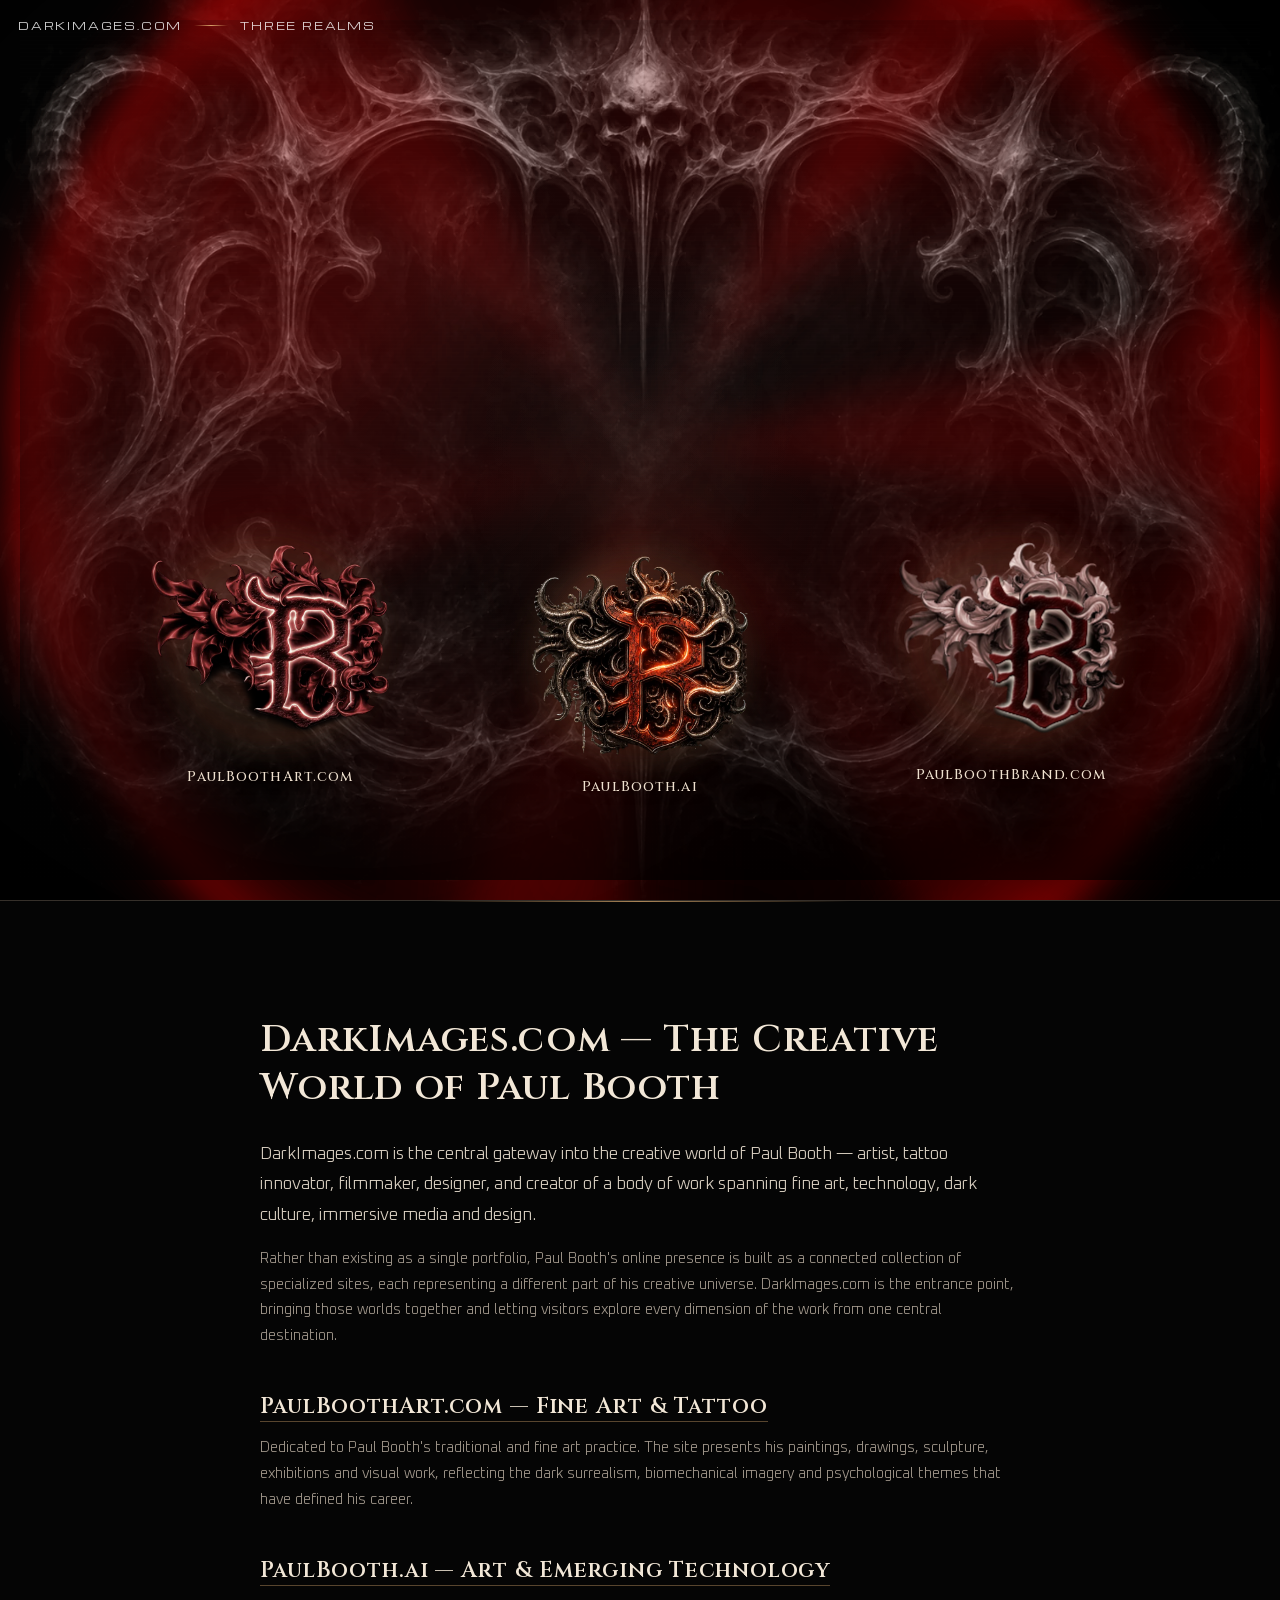
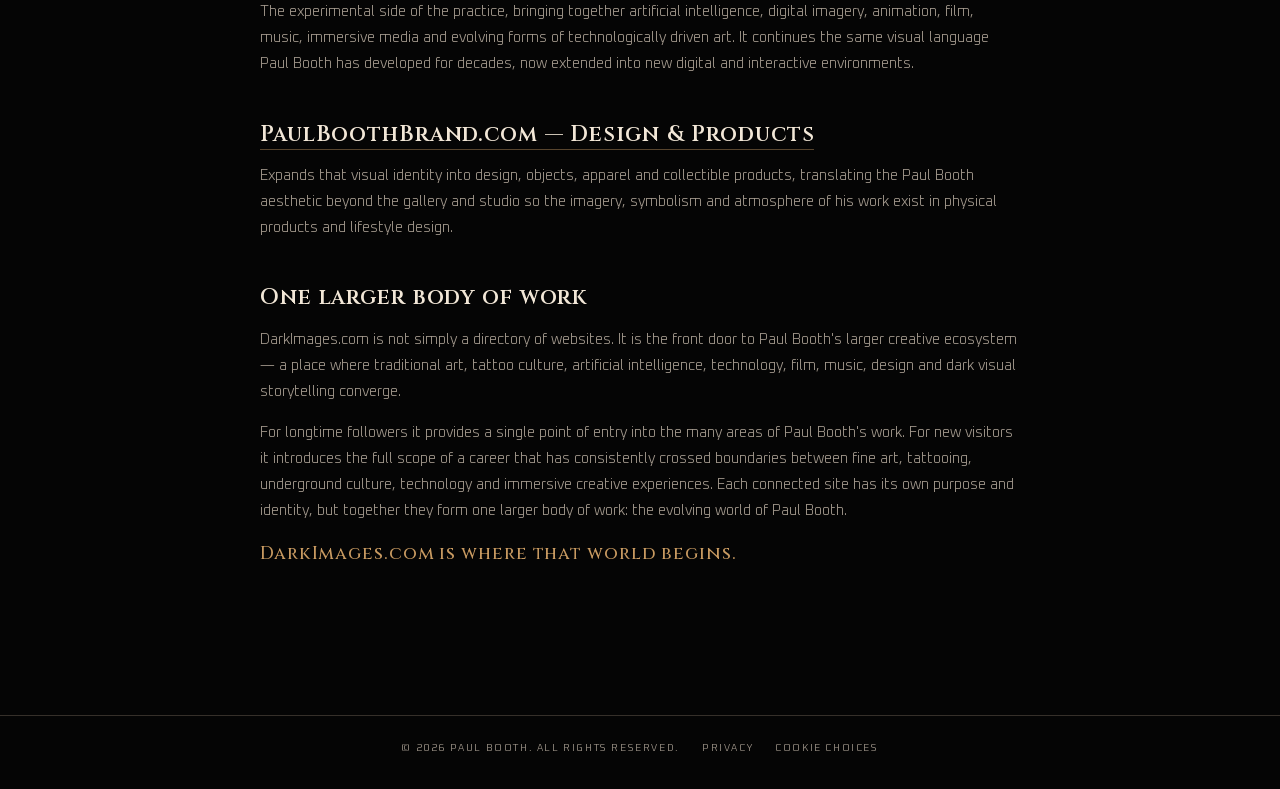
==== commit 47d7320a: "Add Microsoft Clarity behind a cookie consent banner Clarity (session recordings and heatmaps) sets " ====
--- a/index.html
+++ b/index.html
@@ -41,7 +41,8 @@
 
   <link rel="preload" as="font" href="assets/fonts/cinzel-latin.woff2" type="font/woff2" crossorigin>
   <link rel="stylesheet" href="fonts.css?v=20261011" />
-  <link rel="stylesheet" href="styles.css?v=20261011b" />
+  <link rel="stylesheet" href="styles.css?v=20261024" />
+  <link rel="stylesheet" href="/consent.css?v=20261024" />
   <style>
     html, body { background: #000 !important; }
     .page-transition {
@@ -256,6 +257,7 @@
   <footer class="site-legal" aria-label="Site information">
     <span>&copy; <span id="legal-year"></span> Paul Booth. All rights reserved.</span>
     <a href="/privacy/">Privacy</a>
+    <button type="button" data-consent-open>Cookie choices</button>
   </footer>
 
   <script>
@@ -267,5 +269,8 @@
   <!-- Cloudflare Web Analytics -->
   <script type="module" src="https://static.cloudflareinsights.com/beacon.min.js" data-cf-beacon='{"token": "63b26f92c9b5404fa06e555ee1a7e6bc"}'></script>
   <!-- End Cloudflare Web Analytics -->
+
+  <!-- Cookie consent; loads Microsoft Clarity only once allowed -->
+  <script src="/consent.js?v=20261024" defer></script>
 </body>
 </html>
--- a/styles.css
+++ b/styles.css
@@ -2511,3 +2511,5 @@
 
 .site-legal a { color: var(--muted); text-decoration: none; }
 .site-legal a:hover, .site-legal a:focus-visible { color: var(--gold); text-decoration: underline; }
+.site-legal button[data-consent-open] { color: var(--muted); text-decoration: none; }
+.site-legal button[data-consent-open]:hover, .site-legal button[data-consent-open]:focus-visible { color: var(--gold); text-decoration: underline; }
--- a/consent.css
+++ b/consent.css
@@ -0,0 +1,95 @@
+/* Cookie consent banner. Self-contained so it works on every page,
+   including /privacy/, which doesn't load styles.css.
+   Colours mirror the tokens in styles.css. */
+.consent-banner {
+  --consent-bg: rgba(4, 4, 4, .97);
+  --consent-text: #f2e7d7;
+  --consent-muted: rgba(240, 225, 208, .68);
+  --consent-line: rgba(184, 37, 25, .6);
+  position: fixed;
+  left: 16px;
+  right: 16px;
+  bottom: 16px;
+  z-index: 1000;
+  max-width: 760px;
+  margin: 0 auto;
+  padding: 18px 20px;
+  display: flex;
+  align-items: center;
+  gap: 18px;
+  border: 1px solid var(--consent-line);
+  background: var(--consent-bg);
+  color: var(--consent-text);
+  box-shadow: 0 18px 60px rgba(0, 0, 0, .7);
+  font-family: Oxanium, Arial, sans-serif;
+}
+
+.consent-text {
+  margin: 0;
+  flex: 1;
+  font-size: 15px;
+  line-height: 1.5;
+  color: var(--consent-muted);
+}
+
+.consent-text a {
+  color: var(--consent-text);
+  text-decoration: underline;
+  text-underline-offset: 3px;
+}
+
+.consent-actions {
+  display: flex;
+  gap: 8px;
+  flex-shrink: 0;
+}
+
+.consent-button {
+  border: 1px solid rgba(184, 37, 25, .75);
+  background: rgba(10, 10, 10, .6);
+  color: #f2e7d7;
+  padding: 12px 18px;
+  min-width: 104px;
+  font-family: Oxanium, sans-serif;
+  font-size: 11px;
+  letter-spacing: .14em;
+  text-transform: uppercase;
+  cursor: pointer;
+  transition: background .2s;
+}
+
+.consent-button:hover,
+.consent-button:focus-visible {
+  background: rgba(184, 37, 25, .3);
+}
+
+.consent-button:focus-visible {
+  outline: 1px solid #f2e7d7;
+  outline-offset: 2px;
+}
+
+@media (max-width: 640px) {
+  .consent-banner {
+    flex-direction: column;
+    align-items: stretch;
+    gap: 14px;
+  }
+
+  .consent-actions .consent-button {
+    flex: 1;
+  }
+}
+
+/* Footer and policy triggers render as links. */
+button[data-consent-open] {
+  border: 0;
+  padding: 0;
+  background: none;
+  color: inherit;
+  font: inherit;
+  letter-spacing: inherit;
+  text-transform: inherit;
+  text-decoration: underline;
+  text-underline-offset: 2px;
+  cursor: pointer;
+}
